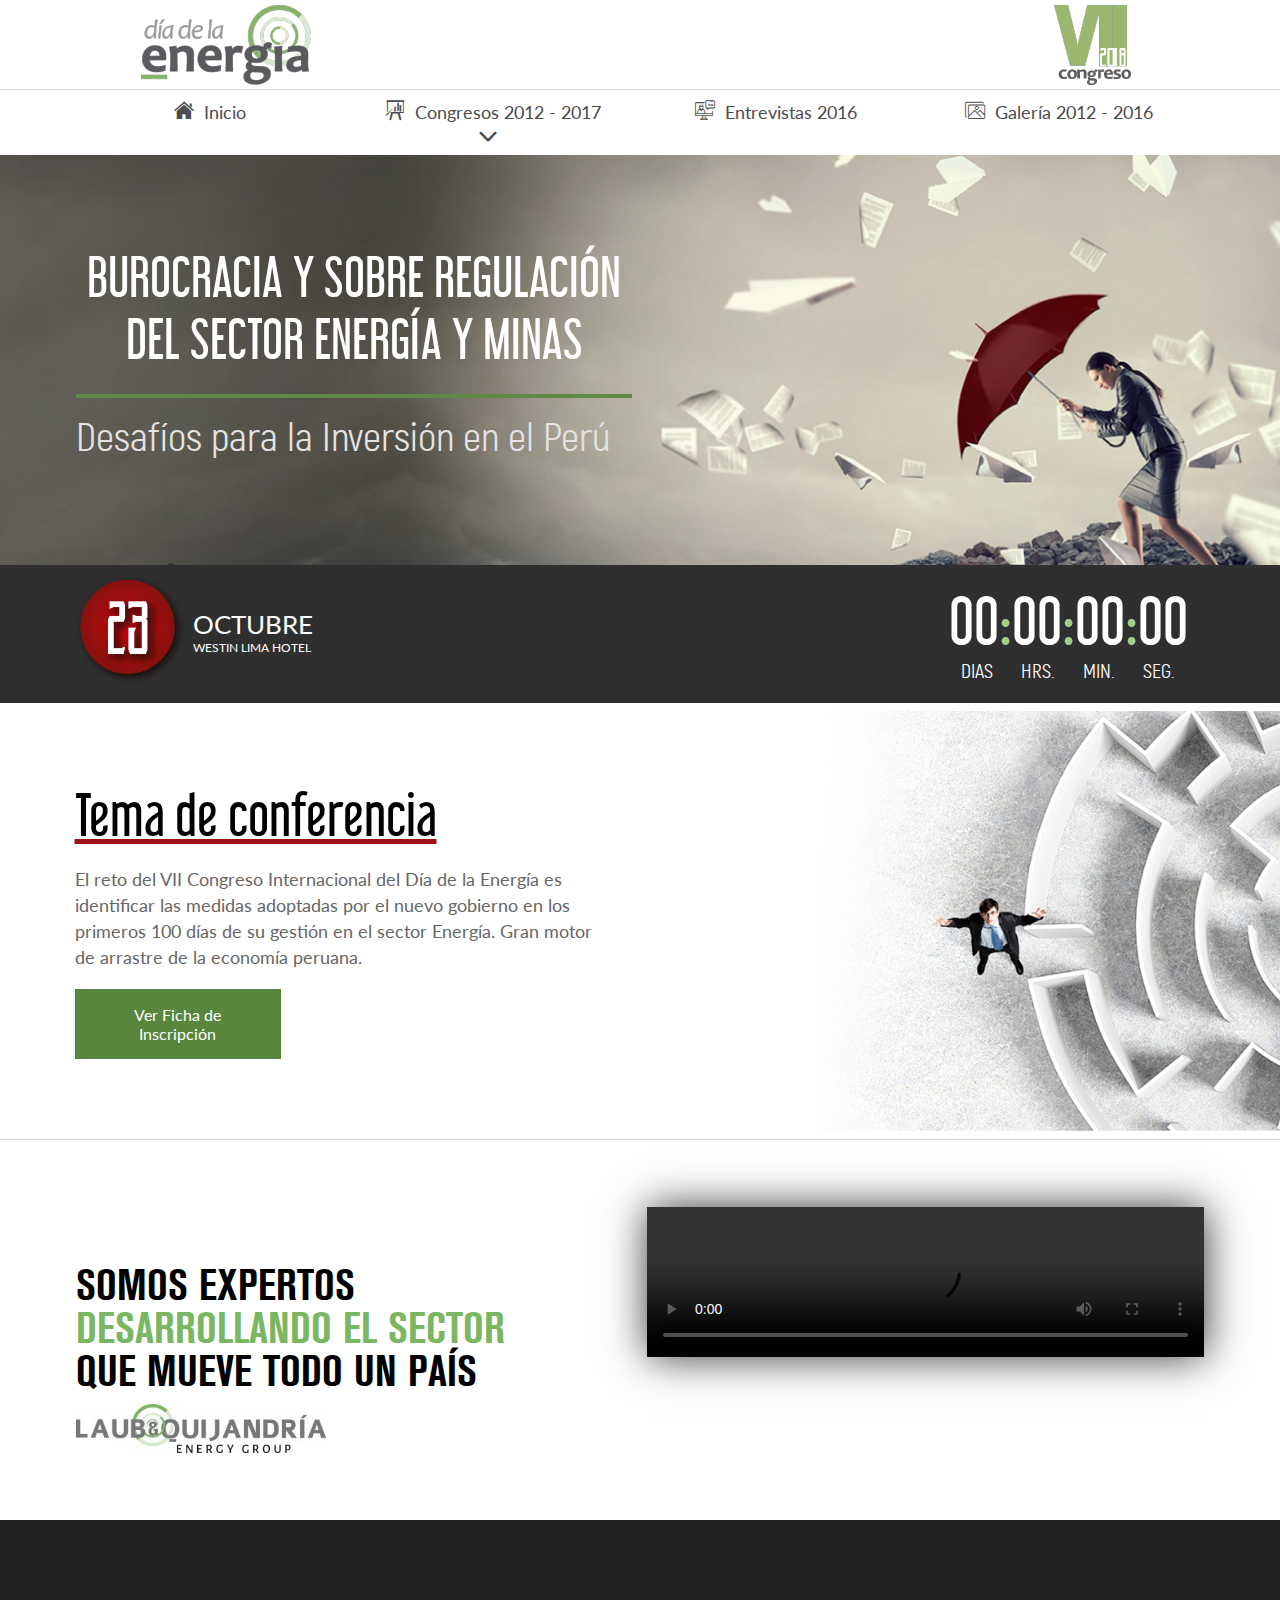
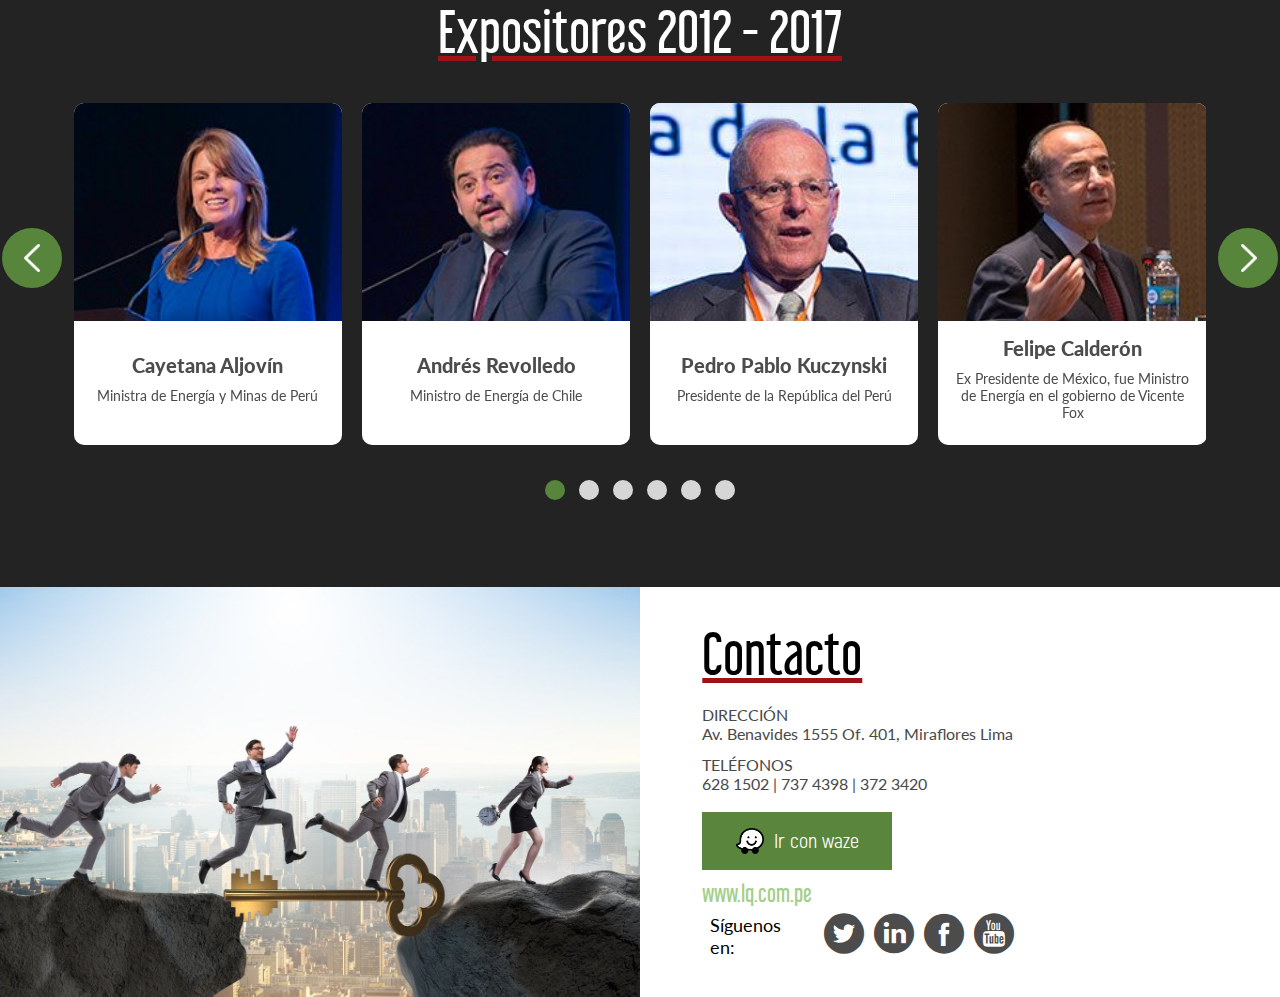
==== index.html @ 51335b90 "update" ====
<!DOCTYPE html>
<html lang="en">

<head>
    <meta charset="UTF-8">
    <meta name="viewport" content="width=device-width, initial-scale=1.0">
    <meta http-equiv="X-UA-Compatible" content="ie=edge">
    <title>Día de la energía 2018</title>
    <link rel="stylesheet" href="css/style.css">
    <link rel="stylesheet" href="css/owl.carousel.min.css">
    <link rel="stylesheet" href="css/owl.theme.default.min.css">
    <link rel="shortcut icon" href="img/favicon.ico" type="image/vnd.microsoft.icon">
</head>

<body>

    <header class="header">
        <div class="logos">
            <div class="container">
            <div class="container">
                <div class="row">
                <div class="logodde col s4">
                    <img src="img/logo-dde0.png" alt="">
                </div>
                <div class="logocongreso col s4">
                    <img src="img/Recurso_2010.png" alt="">
                </div>
            </div>
            </div>
        </div>

        </div>
        <div class="menu-principal">
                <div class="menu">
                        <button >
                                Menu   <i class="icon-menu-button"></i>
                        </button>
                    </div>
            <div class="container">

                <ul class="row menucontainer">
                    <li class="col s12 m3 l3">
                        <a href="index.html"><i class="icon-home"></i>Inicio</a></li>
                    <li class="col s12 m3 l3 ">
                        <a class="congresos" ><i class="icon-projection-screen-copy "></i>Congresos 2012 - 2017 <i class="icon-chevron-bottom"></i></a> 
                        <ul class="sub-menu" >
                            <li> <a href="http://www.diadelaenergia.com/2017/">Congreso 2017</a></li>
                            <li> <a href="http://www.diadelaenergia.com/2016-1/">Congreso 2016</a></li>
                            <li> <a href="http://www.diadelaenergia.com/2015/">Congreso 2015</a></li>
                            <li> <a href="http://www.diadelaenergia.com/congresos-anteriores/dia-de-la-energia-2014-2/">Congreso 2014</a></li>
                            <li> <a href="http://www.diadelaenergia.com/congresos-anteriores/dia-de-la-energia-2013/">Congreso 2013</a></li>
                            <li> <a href="http://www.diadelaenergia.com/congresos-anteriores/dia-de-la-energia-2012/">Congreso 2012</a></li>
                        </ul>
                    </li>
                    <li class="col s12 m3 l3">
                        <a href="entrevistas-2016.html"><i class="icon-conference"></i>Entrevistas 2016</a></li>
                    <li class="col s12 m3 l3">
                        <a href="galeria.html"><i class="icon-photo"></i>Galería 2012 - 2016</a> </li>
                </ul>
            </div>
        </div>

    </header>
    <section class="hero">
        <div class="image">
            <div class="container">
                <div class="row">
                    <div class="textohero col s12 m6">
                        <h1>Burocracia y sobre regulación del sector Energía y Minas</h1>
                        <hr>
                        <h2>Desafíos para la Inversión en el Perú </h2>

                    </div>
                </div>
            </div>
        </div>

        <div class="bar">
            <div class="container">
                <div class="row">
                    <div class="fecha">
                        <div class="number col s4 l1">
                            <img src="img/Group_2011.png" alt="">
                        </div>
                        <div class="text col s6 l3">
                            OCTUBRE
                            <span>WESTIN LIMA HOTEL</span>
                        </div>
                    </div>
                    <div class="containercontador col s6 l3">
                    <div class="contador">
                    </div>
                    <div class="dias"><span>DIAS</span> <span>HRS.</span> <span>MIN.</span> <span>SEG.</span></div>

                    
                    </div>
                </div>
            </div>
        </div>
    </section>

    <section class="tema">
        <div class="container">
            <div class="row">
        <div class="text col s12 l10 ">
            <h2 class="title">Tema de conferencia</h2>
            <p>El reto del VII Congreso Internacional del Día de la Energía es identificar las medidas adoptadas por el nuevo
                gobierno en los primeros 100 días de su gestión en el sector Energía. Gran motor de arrastre de la economía
                peruana.
            </p>
            <a href="pdf/ficha-de-inscripcion.pdf" target="_blank">Ver Ficha de Inscripción</a>
        </div>
    </div>
        </div>
        <div class="image hide-on-small-only"></div>
    </section>


    <section class="about-quijandria">
        <div class="container">
            <div class="row">
                <div class="text col s12 m6">
                    <h2 class="title">SOMOS EXPERTOS
                        <span>DESARROLLANDO EL SECTOR</span>
                        QUE MUEVE TODO UN PAÍS</h2>
                    <img width="250" src="img/quijandria-logito.jpg" alt="">
                </div>
                <div class="videoDDE col s12 m6">
                    <video src="video/video-presentacion.mp4" controls="" delay=""></video>
                </div>

            </div>
        </div>
    </section>

    <section class="expositores">
        <div class="container">
            <h2 class="title">Expositores 2012 - 2017</h2>
            <div class="expositores-slider owl-carousel owl-theme col s12">
               
               


                <div class="expositor col s12">
                        <div class="imagen" style="background: url(img/expositores/cayetana.jpg);background-size: cover; background-position: top; background-repeat: no-repeat;"></div>
                        <div class="text"><h3>Cayetana Aljovín</h3>
                        <p>Ministra de Energía y Minas de Perú</p></div>
                      </div>
                
                
                      <div class="expositor col s12">
                          <div class="imagen" style="background: url(img/expositores/andres.jpg);background-size: cover; background-position: top; background-repeat: no-repeat;"></div>
                          <div class="text"><h3>Andrés Revolledo</h3>
                          <p>Ministro de Energía de Chile</p></div>
                        </div>
                
                
                  <div class="expositor col s12">
                      <div class="imagen" style="background: url(img/expositores/ppk.jpg);background-size: cover; background-position: top; background-repeat: no-repeat;"></div>
                      <div class="text"><h3>Pedro Pablo Kuczynski</h3>
                      <p>Presidente de la República del Perú</p></div>
                    </div>
                
                      <div class="expositor col s12">
                      <div class="imagen" style="background: url(img/expositores/felipe-calderon.jpg);background-size: cover; background-position: top; background-repeat: no-repeat;"></div>
                      <div class="text"><h3>Felipe Calderón</h3>
                      <p>Ex Presidente de México, fue Ministro de Energía en el gobierno de Vicente Fox</p></div>
                    </div>
                
                      <div class="expositor col s12">
                      <div class="imagen" style="background: url(img/expositores/julio.jpg);background-size: cover; background-position: top; background-repeat: no-repeat;"></div>
                      <div class="text"><h3>Julio Velarde</h3>
                      <p>Presidente del Banco Central de Reserva del Perú</p></div>
                    </div>
                
                      <div class="expositor col s12">
                      <div class="imagen" style="background: url(img/expositores/walter.jpg);background-size: cover; background-position: top; background-repeat: no-repeat;"></div>
                      <div class="text"><h3>Walter Bayly</h3>
                      <p>CEO de Credicorp Limited</p></div>
                    </div>
                
                    <div class="expositor col s12">
                      <div class="imagen" style="background: url(img/expositores/cesar.jpg);background-size: cover; background-position: top; background-repeat: no-repeat;"></div>
                
                      <div class="text"><h3>César Butrón</h3>
                      <p>Presidente de COES</p></div>
                    </div>
                    <div class="expositor col s12">
                    <div class="imagen" style="background: url(img/expositores/ramos.jpg);background-size: cover; background-position: top; background-repeat: no-repeat;"></div>
                      <div class="text"><h3>Jorge Luis Ramos</h3>
                      <p>Ex Gerente General en COFIDE</p></div>
                      </div>
                
                      <div class="expositor col s12">
                      <div class="imagen" style="background: url(img/expositores/burgos.jpg);background-size: cover; background-position: top; background-repeat: no-repeat;"></div>
                
                      <div class="text"><h3>Juan Antonio Rozas</h3>
                      <p>Country Manager de Statkraft</p></div>
                    </div>
                
                    <div class="expositor col s12">
                    <div class="imagen" style="background: url(img/expositores/carranza.jpg);background-size: cover; background-position: top; background-repeat: no-repeat;"></div>
                      <div class="text"><h3>Luis Carranza</h3>
                      <p>Ex ministro de Economía del Perú</p></div>
                    </div>
                    <div class="expositor col s12">
                        <div class="imagen" style="background: url(img/expositores/german.jpg);background-size: cover; background-position: top; background-repeat: no-repeat;"></div>
                      <div class="text"><h3>Germán Jiménez </h3>
                      <p>Country Manager de Pluspetrol</p></div>
                    </div>
                    <div class="expositor col s12">
                     <div class="imagen" style="background: url(img/expositores/barbara.jpg);background-size: cover; background-position: top; background-repeat: no-repeat;"></div>
                      <div class="text"><h3>Bárbara Bruce</h3>
                      <p>Presidente y Gerente General de Hunt Oil Company of Peru</p></div>
                    </div>
                
                    <div class="expositor col s12">
                     <div class="imagen" style="background: url(img/expositores/thorne.jpg);background-size: cover; background-position: top; background-repeat: no-repeat;"></div>
                      <div class="text"><h3>Alfredo Thorne</h3>
                      <p>Ministro de Economía y Finanzas</p></div>
                    </div>
                
                      <div class="expositor col s12">
                      <div class="imagen" style="background: url(img/expositores/ortiz.jpg);background-size: cover; background-position: top; background-repeat: no-repeat;"></div>
                      <div class="text"><h3>Rosa María Ortiz</h3>
                      <p>Ex Ministra de Energía y Minas</p></div>
                    </div>
                
                    <div class="expositor col s12">
                    <div class="imagen" style="background: url(img/expositores/carlos-gonzales.jpg);background-size: cover; background-position: top; background-repeat: no-repeat;"></div>
                      <div class="text"><h3>Carlos Gonzales</h3>
                      <p>Director Gerente de ENERCONSULT S.A. ocupó altos cargos en PETROPERU S.A.</p></div>
                    </div>
                
                
                
                
                    <div class="expositor col s12">
                      <div class="imagen" style="background: url(img/expositores/igor-salazar.jpg);background-size: cover; background-position: top; background-repeat: no-repeat;"></div>
                      <div class="text"><h3>Ricardo Ferreyro</h3>
                      <p>Ex-Gerente General de TGP S.A</p></div>
                    </div>
                
                
                    <div class="expositor col s12">
                     <div class="imagen" style="background: url(img/expositores/zammit.jpg);background-size: cover; background-position: top; background-repeat: no-repeat;"></div>
                      <div class="text"><h3>Michael Zammit Cutajar</h3>
                      <p>Ex Secretario ejecutivo de la ONU y Embajador de Malta sobre cambio climático</p></div>
                    </div>
                
                
                    <div class="expositor col s12">
                    <div class="imagen" style="background: url(img/expositores/gonzalo-zegarra.jpg);background-size: cover; background-position: top; background-repeat: no-repeat;"></div>
                      <div class="text"><h3>Gonzalo Zegarra</h3>
                      <p>Director periodístico de Semana Económica y Perú Económico</p></div>
                    </div>
                
                    <div class="expositor col s12">
                       <div class="imagen" style="background: url(img/expositores/ramon.jpg);background-size: cover; background-position: top; background-repeat: no-repeat;"></div>
                      <div class="text"><h3>Ramón Espinasa</h3>
                      <p>Especialista principal en Petróleo y Gas de la División de Energía del BID </p></div>
                    </div>
                
                    <div class="expositor col s12">
                    <div class="imagen" style="background: url(img/expositores/jaspal.jpg);background-size: cover; background-position: top; background-repeat: no-repeat;"></div>
                      <div class="text"><h3>Jaspal Panesar</h3>
                      <p>Encargado de las políticas de energía y cambio climático del Reino Unido</p></div>
                    </div>
                
                    <div class="expositor col s12">
                    <div class="imagen" style="background: url(img/expositores/fidel-jaramillo.jpg);background-size: cover; background-position: top; background-repeat: no-repeat;"></div>
                      <div class="text"><h3>Fidel Jaramillo</h3>
                      <p>Representante del BID Ph.D. en Economía, fue VP de estrategias del CAF</p></div>
                    </div>
                
                    <div class="expositor col s12">
                       <div class="imagen" style="background: url(img/expositores/blanlot.jpg);background-size: cover; background-position: top; background-repeat: no-repeat;"></div>
                      <div class="text"><h3>Vivianne Blanlot </h3>
                      <p>Secretaria Ejecutiva con cargo ministerial de la Comisión Nac. de Energía en Chile</p></div>
                    </div>
                    <div class="expositor col s12">
                      <div class="imagen" style="background: url(img/expositores/kellyl.jpg);background-size: cover; background-position: top; background-repeat: no-repeat;"></div>
                      <div class="text"><h3>Chakib Khelil </h3>
                      <p>Ex presidente de la OPEP y ex ministro de Energia y Minas de Argelia</p></div>
                    </div>


            </div>

        </div>
    </section>
    <section class="auspiciadores"></section>
    <section class="contactanos">
        <div class="image"></div>

        <div class="text ">
            <div class="container">
                <div class="row">
                    <h2 class="title">Contacto</h2>
                    <p class="dates">DIRECCIÓN</p>
                    <p class="dates">Av. Benavides 1555 Of. 401, Miraflores Lima </p>
                    <br>
                    <p class="dates">TELÉFONOS</p>
                    <p class="dates">628 1502 | 737 4398 | 372 3420 </p>
                    <a href="https://www.waze.com/location?ll=-12.1259155,-77.0189573" class="btn"> <img src="img/waze.png" width="28px">  <span> Ir con waze</span></a>
                    <span class="logodde"><a href="http://www.lq.com.pe/">www.lq.com.pe</a></span>
                    <p class="col s12 l3 siguenos">Síguenos en:</p>
                    <ul class="redes col s12 l6">
                        <li>
                            <a href="" class="icon-twitter col s3"></a>
                        </li>
                        <li>
                            <a href="" class="icon-linkedin col s3"></a>
                        </li>
                        <li>
                            <a href="" class="icon-facebook col s3"></a>
                        </li>
                        <li>
                            <a href="" class="icon-youtube col s3"></a>
                        </li>
                    </ul>
                </div>
            </div>
        </div>

    </section>

    <script src="js/jquery-3.3.1.min.js"></script>
    <script src="js/owl.carousel.min.js"></script>
    <script src="js/jquery.countdown.min.js"></script>
    <script src="js/scripts.js"></script>

    <script>
                     

            $('.menu').click(function(){
            $('.menucontainer').slideToggle('fast') 
            })
            
            
            $('.congresos').click(function(){
            
            $('.sub-menu').toggleClass('active')
            
            })
            
            
                                
                            </script>
</body>

</html>
---- css/style.css ----
@import url("https://fonts.googleapis.com/css?family=Lato:100,300,400,700,900");@font-face{font-family:'icomoon';src:url("fonts/icomoon.eot");src:url("fonts/icomoon.eot#iefix") format("embedded-opentype"),url("fonts/icomoon.ttf") format("truetype"),url("fonts/icomoon.woff") format("woff"),url("fonts/icomoon.svg#icomoon2") format("svg")}@font-face{font-family:'grotesk';src:url("fonts/grotesk-webfont.woff2") format("woff2"),url("fonts/grotesk-webfont.woff") format("woff")}@font-face{font-family:'Libel';src:url("fonts/libel-suit-rg-webfont.woff2") format("woff2"),url("fonts/libel-suit-rg-webfont.woff") format("woff")}@font-face{font-family:'Akrobat';src:url("fonts/akrobat-regular-webfont.woff2") format("woff2"),url("fonts/akrobat-regular-webfont.woff") format("woff")}.container{margin:0 auto;max-width:1280px;width:90%}@media only screen and (min-width: 426px){.container{width:80%}}@media only screen and (min-width: 1050px){.container{width:88.5%}}.container .row{margin-left:-0.55rem;margin-right:-0.55rem}.row{margin-left:auto;margin-right:auto}.row:after{content:"";display:table;clear:both}.row .col{float:left;-webkit-box-sizing:border-box;box-sizing:border-box;padding:0 0.75rem;min-height:1px}.row .col[class*="push-"],.row .col[class*="pull-"]{position:relative}@media (min-width: 0){.row .col.s1{width:8.3333333333%;margin-left:auto;left:auto;right:auto}.row .col.s2{width:16.6666666667%;margin-left:auto;left:auto;right:auto}.row .col.s3{width:25%;margin-left:auto;left:auto;right:auto}.row .col.s4{width:33.3333333333%;margin-left:auto;left:auto;right:auto}.row .col.s5{width:41.6666666667%;margin-left:auto;left:auto;right:auto}.row .col.s6{width:50%;margin-left:auto;left:auto;right:auto}.row .col.s7{width:58.3333333333%;margin-left:auto;left:auto;right:auto}.row .col.s8{width:66.6666666667%;margin-left:auto;left:auto;right:auto}.row .col.s9{width:75%;margin-left:auto;left:auto;right:auto}.row .col.s10{width:83.3333333333%;margin-left:auto;left:auto;right:auto}.row .col.s11{width:91.6666666667%;margin-left:auto;left:auto;right:auto}.row .col.s12{width:100%;margin-left:auto;left:auto;right:auto}.row .col.pull-s1{right:8.3333333333%}.row .col.push-s1{left:8.3333333333%}.row .col.pull-s2{right:16.6666666667%}.row .col.push-s2{left:16.6666666667%}.row .col.pull-s3{right:25%}.row .col.push-s3{left:25%}.row .col.pull-s4{right:33.3333333333%}.row .col.push-s4{left:33.3333333333%}.row .col.pull-s5{right:41.6666666667%}.row .col.push-s5{left:41.6666666667%}.row .col.pull-s6{right:50%}.row .col.push-s6{left:50%}.row .col.pull-s7{right:58.3333333333%}.row .col.push-s7{left:58.3333333333%}.row .col.pull-s8{right:66.6666666667%}.row .col.push-s8{left:66.6666666667%}.row .col.pull-s9{right:75%}.row .col.push-s9{left:75%}.row .col.pull-s10{right:83.3333333333%}.row .col.push-s10{left:83.3333333333%}.row .col.pull-s11{right:91.6666666667%}.row .col.push-s11{left:91.6666666667%}.row .col.pull-s12{right:100%}.row .col.push-s12{left:100%}}@media (min-width: 426px){.row .col.m1{width:8.3333333333%;margin-left:auto;left:auto;right:auto}.row .col.m2{width:16.6666666667%;margin-left:auto;left:auto;right:auto}.row .col.m3{width:25%;margin-left:auto;left:auto;right:auto}.row .col.m4{width:33.3333333333%;margin-left:auto;left:auto;right:auto}.row .col.m5{width:41.6666666667%;margin-left:auto;left:auto;right:auto}.row .col.m6{width:50%;margin-left:auto;left:auto;right:auto}.row .col.m7{width:58.3333333333%;margin-left:auto;left:auto;right:auto}.row .col.m8{width:66.6666666667%;margin-left:auto;left:auto;right:auto}.row .col.m9{width:75%;margin-left:auto;left:auto;right:auto}.row .col.m10{width:83.3333333333%;margin-left:auto;left:auto;right:auto}.row .col.m11{width:91.6666666667%;margin-left:auto;left:auto;right:auto}.row .col.m12{width:100%;margin-left:auto;left:auto;right:auto}.row .col.pull-m1{right:8.3333333333%}.row .col.push-m1{left:8.3333333333%}.row .col.pull-m2{right:16.6666666667%}.row .col.push-m2{left:16.6666666667%}.row .col.pull-m3{right:25%}.row .col.push-m3{left:25%}.row .col.pull-m4{right:33.3333333333%}.row .col.push-m4{left:33.3333333333%}.row .col.pull-m5{right:41.6666666667%}.row .col.push-m5{left:41.6666666667%}.row .col.pull-m6{right:50%}.row .col.push-m6{left:50%}.row .col.pull-m7{right:58.3333333333%}.row .col.push-m7{left:58.3333333333%}.row .col.pull-m8{right:66.6666666667%}.row .col.push-m8{left:66.6666666667%}.row .col.pull-m9{right:75%}.row .col.push-m9{left:75%}.row .col.pull-m10{right:83.3333333333%}.row .col.push-m10{left:83.3333333333%}.row .col.pull-m11{right:91.6666666667%}.row .col.push-m11{left:91.6666666667%}.row .col.pull-m12{right:100%}.row .col.push-m12{left:100%}}@media (min-width: 1050px){.row .col.l1{width:8.3333333333%;margin-left:auto;left:auto;right:auto}.row .col.l2{width:16.6666666667%;margin-left:auto;left:auto;right:auto}.row .col.l3{width:25%;margin-left:auto;left:auto;right:auto}.row .col.l4{width:33.3333333333%;margin-left:auto;left:auto;right:auto}.row .col.l5{width:41.6666666667%;margin-left:auto;left:auto;right:auto}.row .col.l6{width:50%;margin-left:auto;left:auto;right:auto}.row .col.l7{width:58.3333333333%;margin-left:auto;left:auto;right:auto}.row .col.l8{width:66.6666666667%;margin-left:auto;left:auto;right:auto}.row .col.l9{width:75%;margin-left:auto;left:auto;right:auto}.row .col.l10{width:83.3333333333%;margin-left:auto;left:auto;right:auto}.row .col.l11{width:91.6666666667%;margin-left:auto;left:auto;right:auto}.row .col.l12{width:100%;margin-left:auto;left:auto;right:auto}.row .col.pull-l1{right:8.3333333333%}.row .col.push-l1{left:8.3333333333%}.row .col.pull-l2{right:16.6666666667%}.row .col.push-l2{left:16.6666666667%}.row .col.pull-l3{right:25%}.row .col.push-l3{left:25%}.row .col.pull-l4{right:33.3333333333%}.row .col.push-l4{left:33.3333333333%}.row .col.pull-l5{right:41.6666666667%}.row .col.push-l5{left:41.6666666667%}.row .col.pull-l6{right:50%}.row .col.push-l6{left:50%}.row .col.pull-l7{right:58.3333333333%}.row .col.push-l7{left:58.3333333333%}.row .col.pull-l8{right:66.6666666667%}.row .col.push-l8{left:66.6666666667%}.row .col.pull-l9{right:75%}.row .col.push-l9{left:75%}.row .col.pull-l10{right:83.3333333333%}.row .col.push-l10{left:83.3333333333%}.row .col.pull-l11{right:91.6666666667%}.row .col.push-l11{left:91.6666666667%}.row .col.pull-l12{right:100%}.row .col.push-l12{left:100%}}@media (min-width: 0){footer .row .col.s1{width:8.3333333333%;margin-left:auto;left:auto;right:auto}footer .row .col.s2{width:16.6666666667%;margin-left:auto;left:auto;right:auto}footer .row .col.s3{width:25%;margin-left:auto;left:auto;right:auto}footer .row .col.s4{width:33.3333333333%;margin-left:auto;left:auto;right:auto}footer .row .col.s5{width:41.6666666667%;margin-left:auto;left:auto;right:auto}footer .row .col.s6{width:50%;margin-left:auto;left:auto;right:auto}footer .row .col.s7{width:58.3333333333%;margin-left:auto;left:auto;right:auto}footer .row .col.s8{width:66.6666666667%;margin-left:auto;left:auto;right:auto}footer .row .col.s9{width:75%;margin-left:auto;left:auto;right:auto}footer .row .col.s10{width:83.3333333333%;margin-left:auto;left:auto;right:auto}footer .row .col.s11{width:91.6666666667%;margin-left:auto;left:auto;right:auto}footer .row .col.s12{width:100%;margin-left:auto;left:auto;right:auto}}@media (min-width: 626px){footer .row .col.m1{width:8.3333333333%;margin-left:auto;left:auto;right:auto}footer .row .col.m2{width:16.6666666667%;margin-left:auto;left:auto;right:auto}footer .row .col.m3{width:25%;margin-left:auto;left:auto;right:auto}footer .row .col.m4{width:33.3333333333%;margin-left:auto;left:auto;right:auto}footer .row .col.m5{width:41.6666666667%;margin-left:auto;left:auto;right:auto}footer .row .col.m6{width:50%;margin-left:auto;left:auto;right:auto}footer .row .col.m7{width:58.3333333333%;margin-left:auto;left:auto;right:auto}footer .row .col.m8{width:66.6666666667%;margin-left:auto;left:auto;right:auto}footer .row .col.m9{width:75%;margin-left:auto;left:auto;right:auto}footer .row .col.m10{width:83.3333333333%;margin-left:auto;left:auto;right:auto}footer .row .col.m11{width:91.6666666667%;margin-left:auto;left:auto;right:auto}footer .row .col.m12{width:100%;margin-left:auto;left:auto;right:auto}}@media (min-width: 1050px){footer .row .col.l1{width:8.3333333333%;margin-left:auto;left:auto;right:auto}footer .row .col.l2{width:16.6666666667%;margin-left:auto;left:auto;right:auto}footer .row .col.l3{width:25%;margin-left:auto;left:auto;right:auto}footer .row .col.l4{width:33.3333333333%;margin-left:auto;left:auto;right:auto}footer .row .col.l5{width:41.6666666667%;margin-left:auto;left:auto;right:auto}footer .row .col.l6{width:50%;margin-left:auto;left:auto;right:auto}footer .row .col.l7{width:58.3333333333%;margin-left:auto;left:auto;right:auto}footer .row .col.l8{width:66.6666666667%;margin-left:auto;left:auto;right:auto}footer .row .col.l9{width:75%;margin-left:auto;left:auto;right:auto}footer .row .col.l10{width:83.3333333333%;margin-left:auto;left:auto;right:auto}footer .row .col.l11{width:91.6666666667%;margin-left:auto;left:auto;right:auto}footer .row .col.l12{width:100%;margin-left:auto;left:auto;right:auto}}[class^="icon-"],[class*=" icon-"]{font-family:'icomoon' !important;speak:none;font-style:normal;font-weight:normal;font-variant:normal;text-transform:none;line-height:1;-webkit-font-smoothing:antialiased;-moz-osx-font-smoothing:grayscale}.icon-linkedin:before{content:"\e90b"}.icon-youtube:before{content:"\e900"}.icon-conference:before{content:"\e901"}.icon-twitter:before{content:"\e903"}.icon-projection-screen-copy:before{content:"\e904"}.icon-photo:before{content:"\e905"}.icon-facebook:before{content:"\e906"}.icon-home:before{content:"\e907"}.icon-left:before{content:"\e908"}.icon-right:before{content:"\e909"}.icon-play:before{content:"\e90a"}.icon-chevron-bottom:before{content:"\e914"}.icon-menu-button:before{content:"\e902"}*{-moz-box-sizing:border-box;-webkit-box-sizing:border-box;box-sizing:border-box}*{margin:0;padding:0;font-family:'Lato', Helvetica, Verdana, sans-serif;outline:0;box-shadow:none}html{font-size:10px}a{text-decoration:none;color:#4c4c4c}li{list-style:none}.center{text-align:center}.no-padding{padding:0 !important}@media only screen and (max-width: 425px){.hide-on-small-only,.hide-on-small-and-down{display:none !important}}@media only screen and (min-width: 426px){.hide-on-med-and-up{display:none !important}}@media only screen and (max-width: 1049px){.hide-on-med-and-down{display:none !important}}@media only screen and (min-width: 1050px){.hide-on-large-only{display:none !important}}@media only screen and (min-width: 426px) and (max-width: 768px){.hide-on-med-only{display:none !important}}.header .menu-principal{width:100%;min-height:40px}@keyframes entrada{from{opacity:0;top:23px}to{opacity:1;top:43px}}.header .menu-principal .menu{width:100%;background-color:#d8d8d8;text-align:right;padding:20px;display:block;cursor:pointer;font-weight:900}@media only screen and (min-width: 700px){.header .menu-principal .menu{display:none}}.header .menu-principal .menu button{font-size:1.6rem;border:none;background-color:transparent}.header .menu-principal .menu button i{padding-left:10px}@media only screen and (max-width: 400px){.header .menu-principal .container{width:100%}}.header .menu-principal .container ul{width:100%;height:100%;display:none}@media only screen and (max-width: 400px){.header .menu-principal .container ul{margin:0}}@media only screen and (min-width: 700px){.header .menu-principal .container ul{display:block}}.header .menu-principal .container ul li{text-align:center;height:100%;position:relative;border-bottom:1px solid #e0e0e0}@media only screen and (max-width: 400px){.header .menu-principal .container ul li{padding:0}}@media only screen and (min-width: 700px){.header .menu-principal .container ul li{border:none}}.header .menu-principal .container ul li a{padding:20px;font-size:1.5rem;height:100%;cursor:pointer;display:block}.header .menu-principal .container ul li a:hover{background-color:#e9e9e9}@media only screen and (min-width: 700px){.header .menu-principal .container ul li a{font-size:1.7rem;padding:10px}}@media only screen and (min-width: 1170px){.header .menu-principal .container ul li a{font-size:1.8rem}}.header .menu-principal .container ul li a [class^="icon-"],.header .menu-principal .container ul li a [class*=" icon-"]{font-size:2rem;padding-right:10px}.header .menu-principal .container ul li a .icon-chevron-bottom{font-size:1rem}.header .menu-principal .container ul li ul.sub-menu{display:none;position:relative;top:0px;opacity:1}@media only screen and (min-width: 700px){.header .menu-principal .container ul li ul.sub-menu{display:none;position:absolute;display:none;top:43px;background-color:white;width:100%;opacity:0}}.header .menu-principal .container ul li ul.sub-menu.active{display:block}@media only screen and (min-width: 700px){.header .menu-principal .container ul li ul.sub-menu.active{display:block;opacity:1;animation-name:entrada;animation-timing-function:ease-in-out;animation-duration:.5s}}.header .menu-principal .container ul li ul.sub-menu li{background:#f3f3f3;position:relative}@media only screen and (min-width: 700px){.header .menu-principal .container ul li ul.sub-menu li{background:white}}.header .logos{width:100%;height:90px;background-color:white;border-bottom:1px solid lightgray}.header .logos .logodde img{height:64px;width:auto;display:block;float:left;margin-top:11px}@media only screen and (min-width: 700px){.header .logos .logodde img{height:80px;margin-top:5px}}.header .logos .logocongreso{max-width:100px;height:90px;float:right}.header .logos .logocongreso img{height:80px;width:auto;display:block;float:left;margin-top:5px}.hero{min-height:50px;width:100%}.hero .image{background-image:url(../img/bg-mobile.jpg);min-height:80px;background-size:cover;background-position:right;padding-top:60px;padding-bottom:70px}@media only screen and (min-width: 700px){.hero .image{background-image:url(../img/background-dde312312.jpg);min-height:410px;background-size:cover;background-position:bottom right;padding-top:100px;padding-bottom:0px}}.hero .image .textohero h1{color:white;font-size:3rem;font-family:'Libel';font-weight:normal;line-height:4.4rem;text-transform:uppercase;text-align:center}@media only screen and (min-width: 700px){.hero .image .textohero h1{font-size:5.2rem;line-height:6.2rem}}.hero .image .textohero hr{background-color:#618848;border:2px solid #618848;margin:6px auto}@media only screen and (min-width: 700px){.hero .image .textohero hr{margin:15px auto}}.hero .image .textohero h2{color:#E3E3E3;font-family:'Akrobat';font-weight:normal;font-size:2rem;text-align:center}@media only screen and (min-width: 700px){.hero .image .textohero h2{text-align:left;font-size:4rem}}.hero .bar{height:138px;width:100%;background-color:#2F2F2F}.hero .bar .text{color:white;font-size:2.6rem;padding-top:43px;padding-left:30px}.hero .bar span{color:white;display:block;font-size:1.2rem}.hero .bar img{height:120px;padding-top:10px}.hero .bar .containercontador{margin-left:41.6666666667%;display:none}@media only screen and (min-width: 700px){.hero .bar .containercontador{display:block}}.hero .bar .containercontador .contador{font-size:62px;color:white;padding:30px;padding-top:21px;padding-bottom:0px;padding-right:0px;padding-left:0px;font-family:'Libel';font-weight:normal;text-align:center;height:90px}.hero .bar .containercontador .contador h5{display:inline;color:#A3CE87}.hero .bar .containercontador .dias{display:block;width:100%;font-size:41px;padding:0px;text-align:center;color:white;font-family:'Akrobat';height:30px;margin:0px;margin-left:auto;margin-right:auto;text-align:center;margin-top:4px}.hero .bar .containercontador .dias span{font-size:20px;margin-left:28px;font-weight:100;font-family:'Akrobat';padding:0px;margin-top:0px;float:left;text-align:center}.about-quijandria{min-height:300px;background-color:#fff;margin-top:40px;margin-bottom:40px;display:flex;flex-flow:column;align-items:center;justify-content:center}.about-quijandria .text{height:100%}@media only screen and (min-width: 700px){.about-quijandria .text{padding-top:58px}}.about-quijandria .text h2{font-family:'grotesk';font-size:28px;line-height:33px;text-align:center}@media only screen and (min-width: 700px){.about-quijandria .text h2{font-size:43px;line-height:43px;text-align:left}}.about-quijandria .text h2 span{font-family:'grotesk';color:#7bb662;display:block}.about-quijandria img{margin:30px auto;display:block;margin-bottom:50px}@media only screen and (min-width: 700px){.about-quijandria img{margin:0;margin-top:10px}}.videoDDE{min-height:334px;height:100%;padding-top:30px}.videoDDE video{width:100%;box-shadow:1px 0px 40px #363636}.tema{width:100%;min-height:400px;background-color:white;border-bottom:1px solid lightgray;display:flex;flex-flow:column;justify-content:center;align-items:center;text-align:center}@media screen and (min-width: 700px){.tema{text-align:left;flex-flow:row}}.tema .text{width:100%;height:100%;padding:20px}@media only screen and (min-width: 700px){.tema .text{width:50%;height:100%;padding:80px;float:left}}.tema .text h2{font-family:'Libel';font-weight:normal}.tema .text h2.title{font-size:3.5rem;text-decoration:underline;text-decoration-color:#9F1318}@media only screen and (min-width: 700px){.tema .text h2.title{font-size:5.5rem}}.tema .text p{font-size:1.5rem;line-height:2.2rem;color:#666;font-weight:400}@media only screen and (min-width: 700px){.tema .text p{font-size:1.8rem;line-height:2.6rem}}.tema .text a{padding:16px 20px;background-color:#59863C;color:white;display:block;max-width:206px;margin-top:19px;font-size:1.6rem;text-align:center;font-family:'Lato';font-weight:400;margin-right:auto;margin-left:auto}.tema .text a:hover{background-color:#447027}@media screen and (min-width: 700px){.tema .text a{margin-right:0;margin-left:0}}.tema .image{width:100%;height:100%;min-height:420px;background-image:url(../img/img--tema.png);background-size:cover}@media only screen and (min-width: 700px){.tema .image{width:50%;float:right}}.expositores{background-color:#232323;padding-top:80px;padding-bottom:80px}.expositores .owl-prev{position:absolute;left:-77px;top:120px;width:60px;height:60px;border-radius:50% !important;color:#58853c !important;background-color:#58853c !important;background-image:url(../img/back.png) !important;background-position:center !important;background-repeat:no-repeat !important;background-size:26% !important}.expositores .owl-next{position:absolute;right:-77px;top:120px;width:60px;height:60px;border-radius:50% !important;color:#58853c !important;background-color:#58853c !important;background-image:url(../img/next.png) !important;background-position:center !important;background-repeat:no-repeat !important;background-size:26% !important}.expositores h2{font-family:'Libel';font-weight:normal}.expositores h2.title{color:white;font-size:3.5rem;text-decoration:underline;text-decoration-color:#9F1318;text-align:center;padding-bottom:20px}@media only screen and (min-width: 700px){.expositores h2.title{font-size:5.5rem}}.expositores .expositores-slider .expositor{min-height:302px;background-color:white;border-radius:10px;overflow:hidden;max-width:280px;margin:0 auto;margin-bottom:20px}.expositores .expositores-slider .expositor .imagen{height:218px;background-image:url(../img/expositores/cayetana.jpg);background-size:cover}.expositores .expositores-slider .expositor .text{display:flex;height:124px;align-items:center;flex-flow:column;justify-content:center}.expositores .expositores-slider .expositor .text h3{font-size:20px;color:#4C4C4C;font-family:'Lato';font-weight:900}.expositores .expositores-slider .expositor .text p{font-size:14px;color:#4C4C4C;font-family:'Lato';font-weight:400;padding:10px;text-align:center}.contactanos{width:100%;min-height:400px;background-color:white;text-align:center}@media screen and (min-width: 700px){.contactanos{text-align:left}}.contactanos p{font-size:1.6rem}.contactanos .logodde a{color:#A3CE87;font-size:2.3rem;font-family:'Libel';display:block;margin-top:10px}.contactanos .logodde a:hover{color:#59863C}.contactanos .text{width:100%;height:100%;padding:20px}@media only screen and (min-width: 700px){.contactanos .text{width:50%;height:100%;padding:35px;float:left}}.contactanos .text .dates{font-size:1.5rem;color:#494949}@media only screen and (min-width: 700px){.contactanos .text .dates{font-size:1.6rem}}.contactanos .text h2{font-family:'Libel';font-weight:normal}.contactanos .text h2.title{font-size:3.5rem;text-decoration:underline;text-decoration-color:#9F1318}@media only screen and (min-width: 700px){.contactanos .text h2.title{font-size:5.5rem}}.contactanos .text p{font-size:1.8rem}.contactanos .text .btn{padding:16px 20px;background-color:#59863C;color:white;display:block;max-width:190px;margin-top:19px;font-size:1.6rem;text-align:center;font-family:'Akrobat';font-weight:400;margin-left:auto;margin-right:auto;display:flex;align-items:center;justify-content:center}.contactanos .text .btn span{padding-left:10px;font-family:'Akrobat';font-size:2rem}.contactanos .text .btn:hover{background-color:#447027}@media only screen and (min-width: 700px){.contactanos .text .btn{margin-right:0px;margin-left:0px}}.contactanos .text .siguenos{max-width:114px}.contactanos .text .redes [class^="icon-"],.contactanos .text .redes [class*=" icon-"]{font-family:'icomoon' !important;speak:none;font-style:normal;font-weight:normal;font-variant:normal;text-transform:none;line-height:1;font-size:4rem;margin:0px;padding:0px;max-width:50px;-webkit-font-smoothing:antialiased;-moz-osx-font-smoothing:grayscale}.contactanos .image{width:100%;height:100%;min-height:200px;background-image:url(../img/img.jpg);background-size:cover}@media only screen and (min-width: 700px){.contactanos .image{width:50%;float:left;min-height:410px}}
/*# sourceMappingURL=style.css.map */
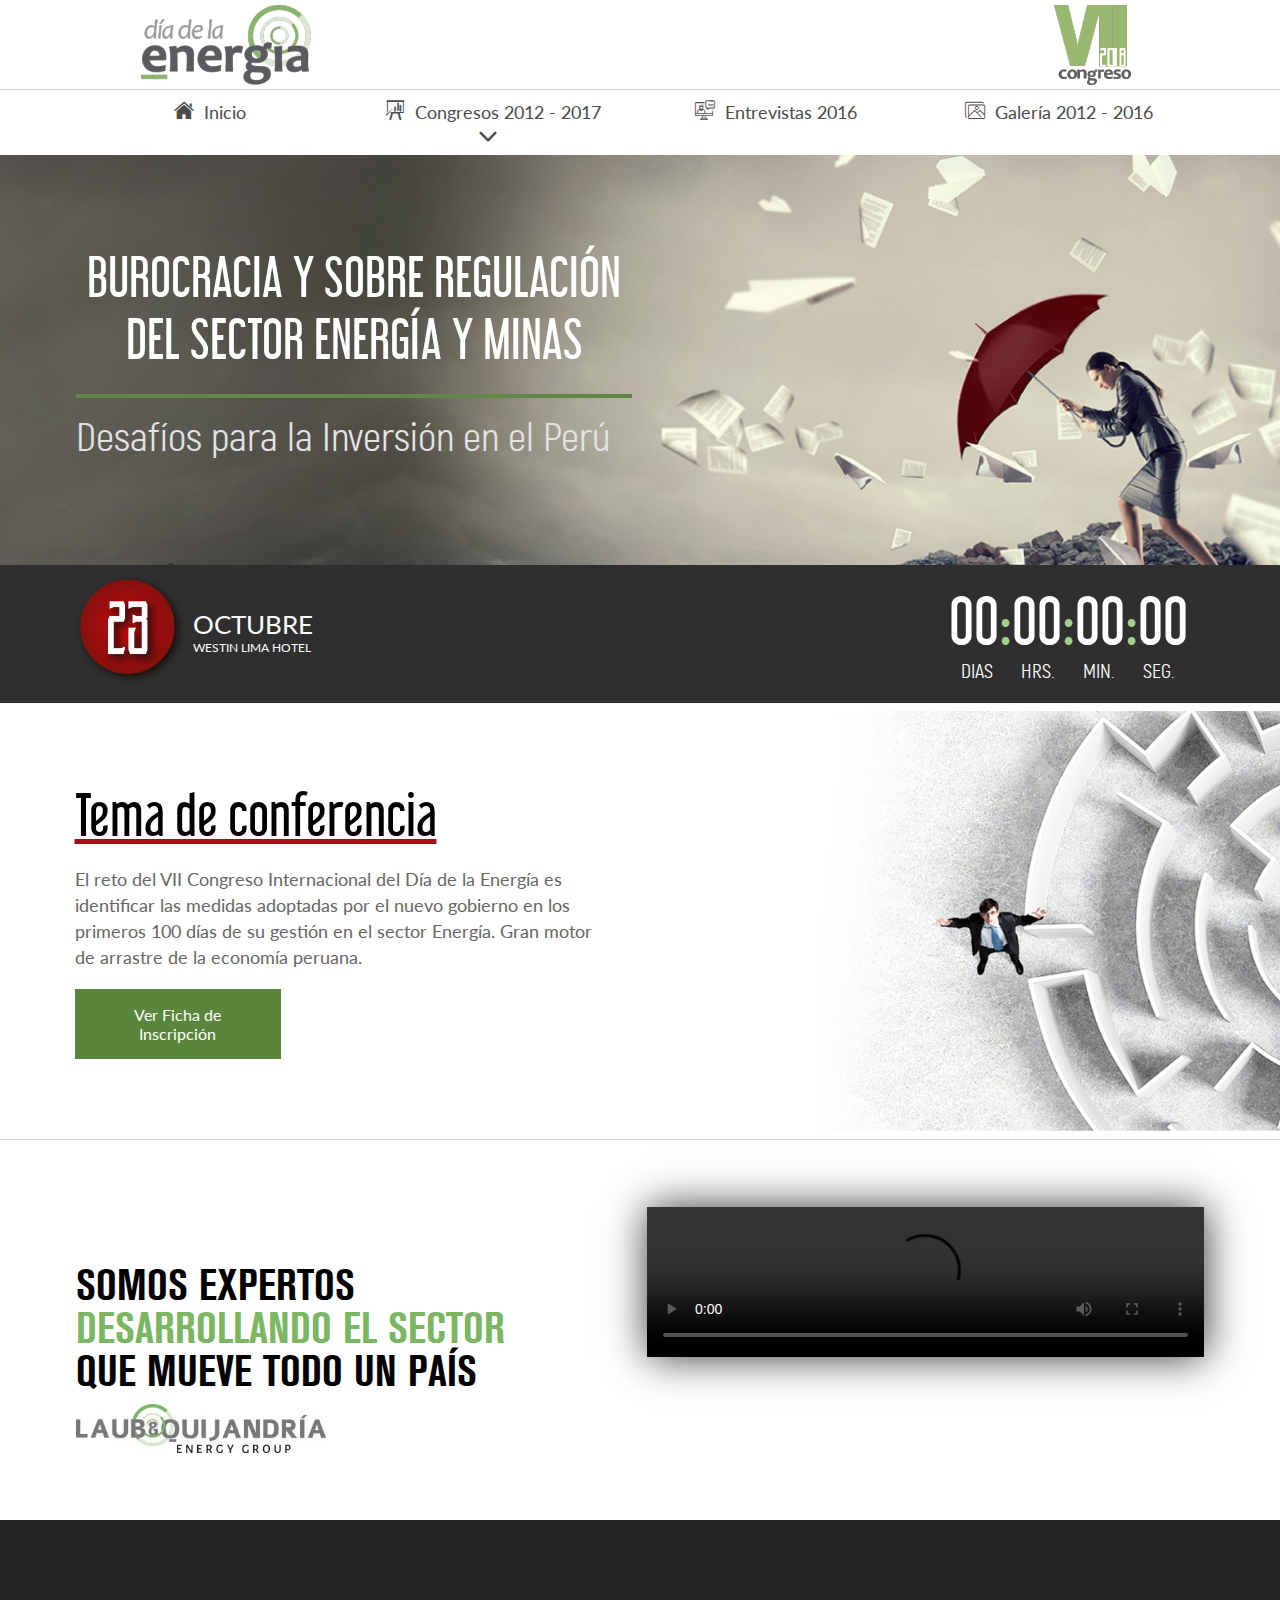
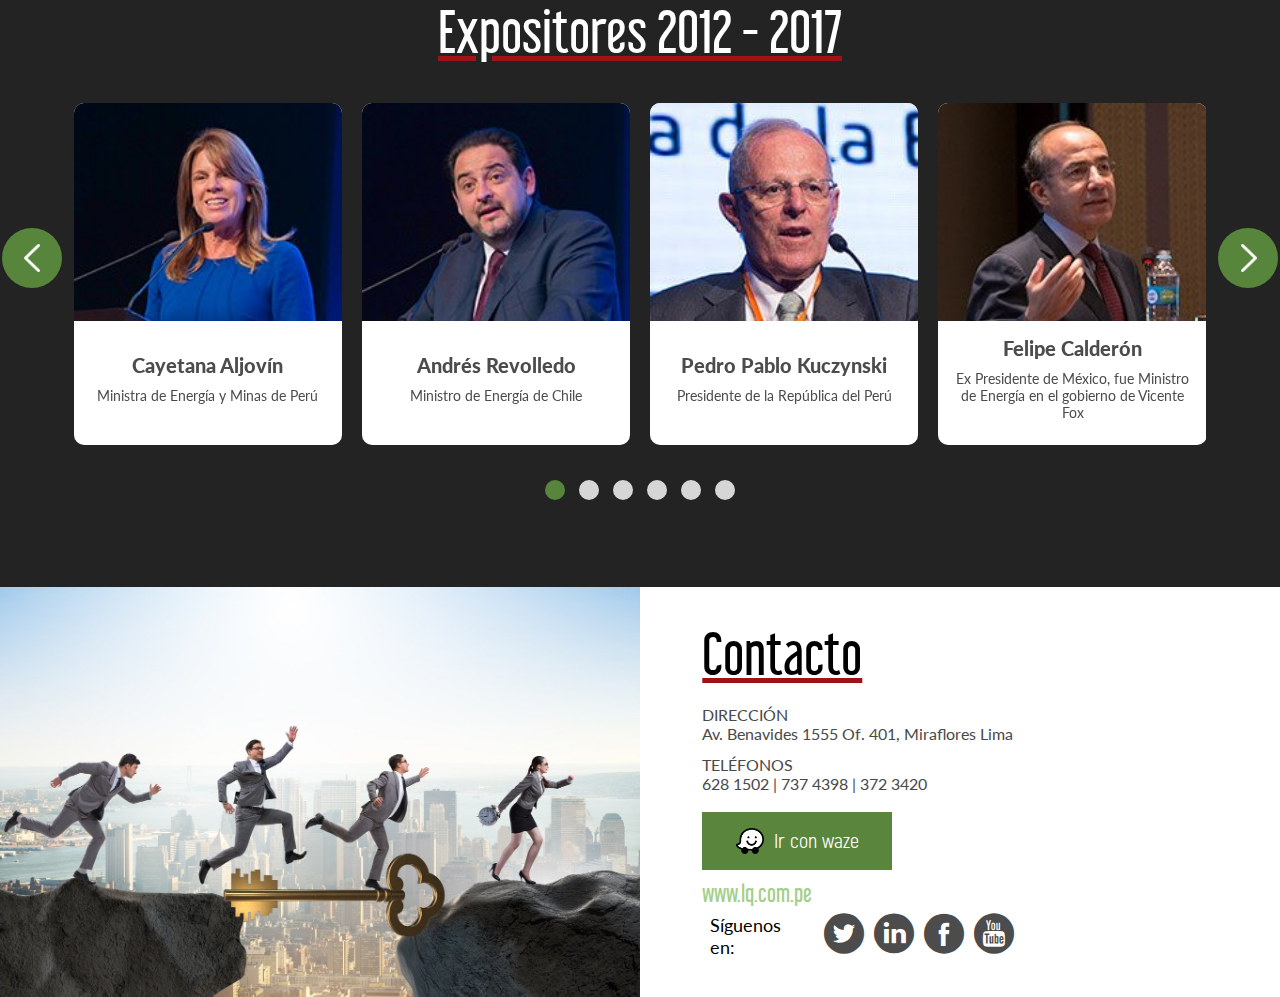
==== commit 27b14f91: "update" ====
--- a/index.html
+++ b/index.html
@@ -307,16 +307,16 @@
                     <p class="col s12 l3 siguenos">Síguenos en:</p>
                     <ul class="redes col s12 l6">
                         <li>
-                            <a href="" class="icon-twitter col s3"></a>
+                            <a href="https://twitter.com/LQEnergyGroup" class="icon-twitter col s3"></a>
                         </li>
                         <li>
-                            <a href="" class="icon-linkedin col s3"></a>
+                            <a href="https://www.linkedin.com/company/2841116/admin/updates/" class="icon-linkedin col s3"></a>
                         </li>
                         <li>
-                            <a href="" class="icon-facebook col s3"></a>
+                            <a href="https://www.facebook.com/LaubQuijandria/" class="icon-facebook col s3"></a>
                         </li>
                         <li>
-                            <a href="" class="icon-youtube col s3"></a>
+                            <a href="https://www.youtube.com/channel/UCFPAZDgUpq4PmDyN111HZzQ" class="icon-youtube col s3"></a>
                         </li>
                     </ul>
                 </div>
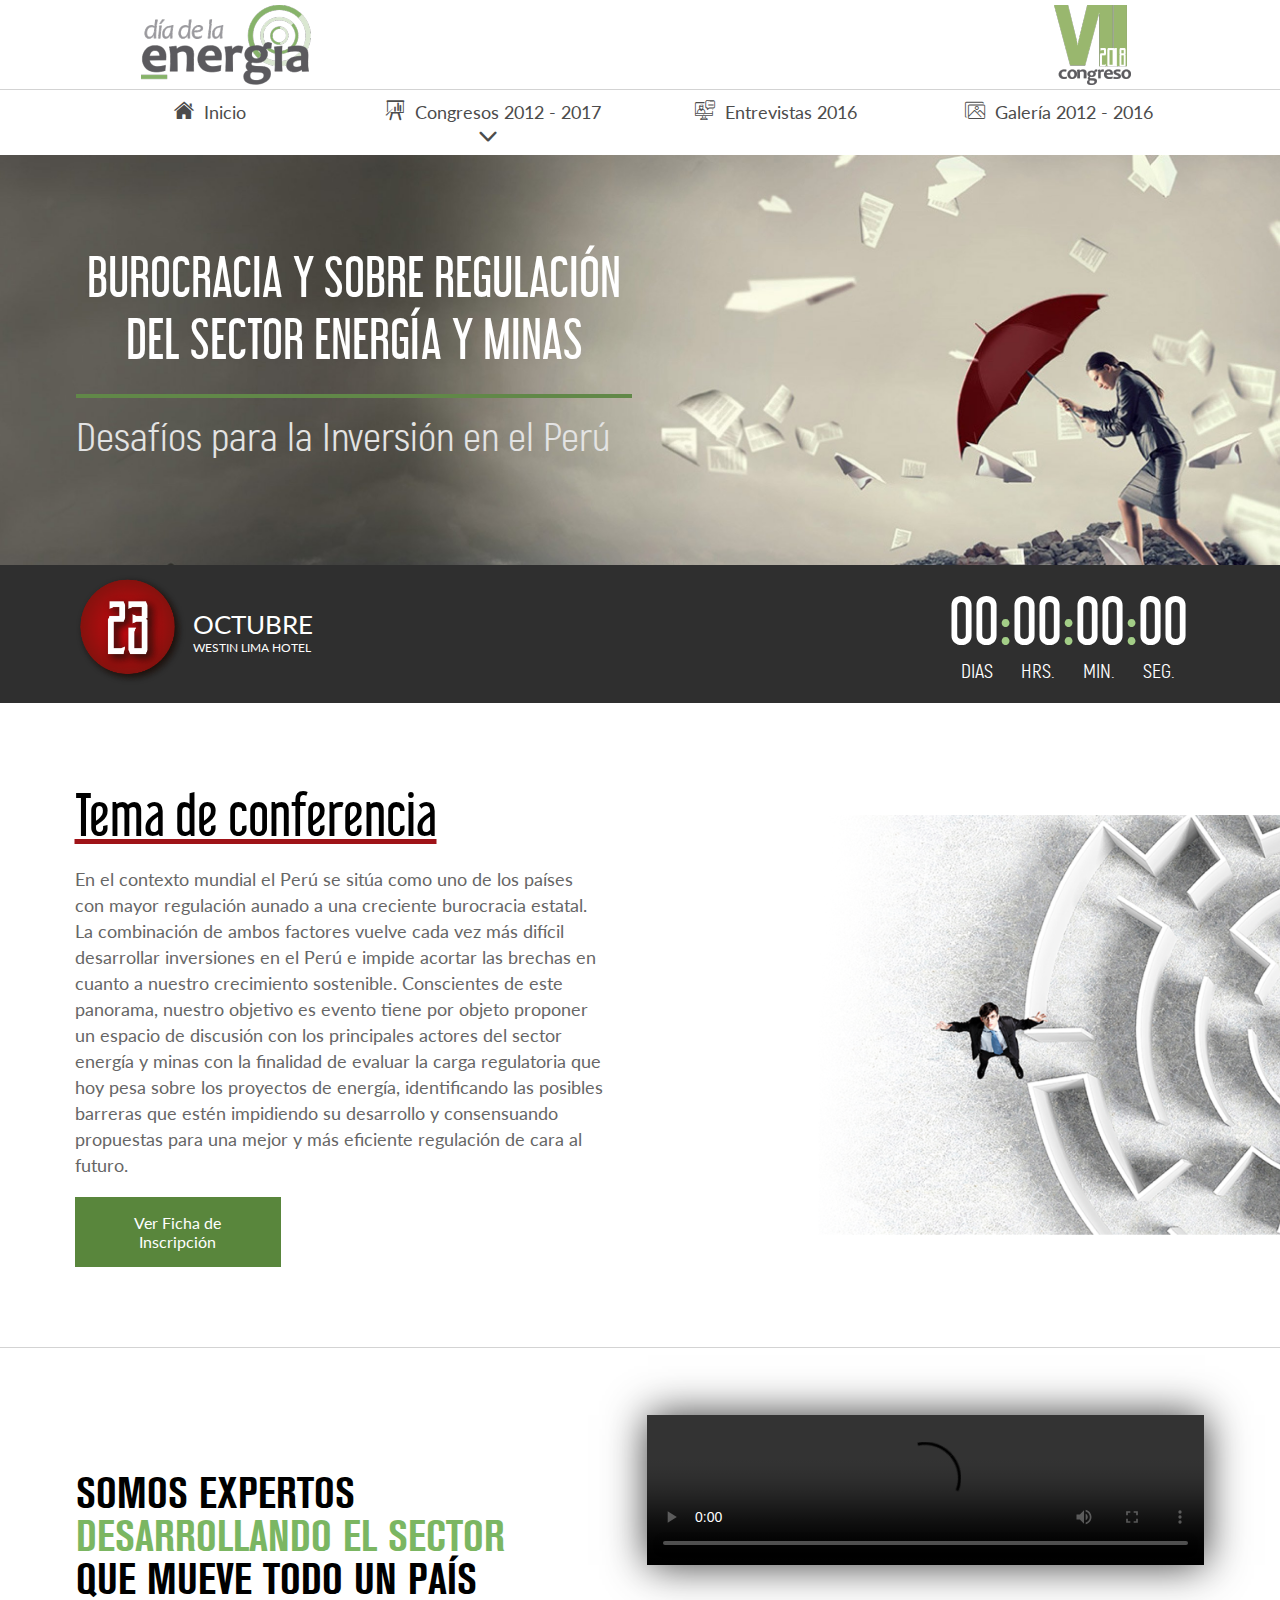
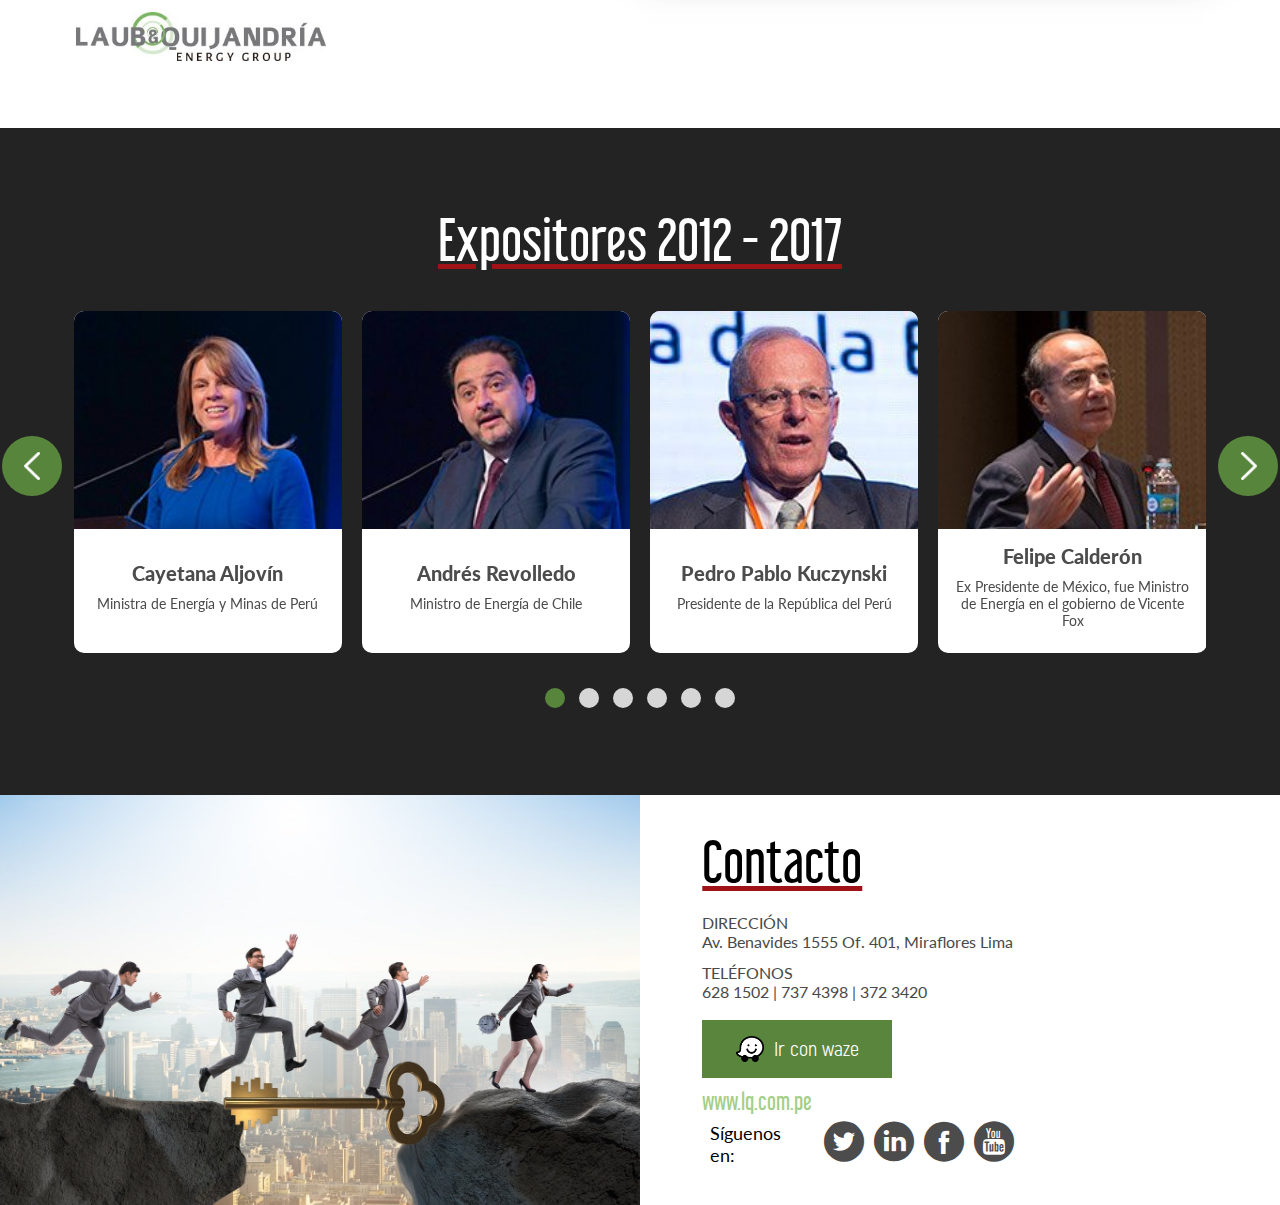
==== commit 33486836: "texto-dia-de-la-energia" ====
--- a/index.html
+++ b/index.html
@@ -104,9 +104,7 @@
             <div class="row">
         <div class="text col s12 l10 ">
             <h2 class="title">Tema de conferencia</h2>
-            <p>El reto del VII Congreso Internacional del Día de la Energía es identificar las medidas adoptadas por el nuevo
-                gobierno en los primeros 100 días de su gestión en el sector Energía. Gran motor de arrastre de la economía
-                peruana.
+            <p>En el contexto mundial el Perú se sitúa como uno de los países con mayor regulación aunado a una creciente burocracia estatal. La combinación de ambos factores vuelve cada vez más difícil desarrollar inversiones en el Perú e impide acortar las brechas en cuanto a nuestro crecimiento sostenible. Conscientes de este panorama, nuestro objetivo es  evento tiene por objeto proponer un espacio de discusión con los principales actores del sector energía y minas con la finalidad de evaluar la carga regulatoria que hoy pesa sobre los proyectos de energía, identificando las posibles barreras que estén impidiendo su desarrollo y consensuando propuestas para una mejor y más eficiente regulación de cara al futuro.
             </p>
             <a href="pdf/ficha-de-inscripcion.pdf" target="_blank">Ver Ficha de Inscripción</a>
         </div>
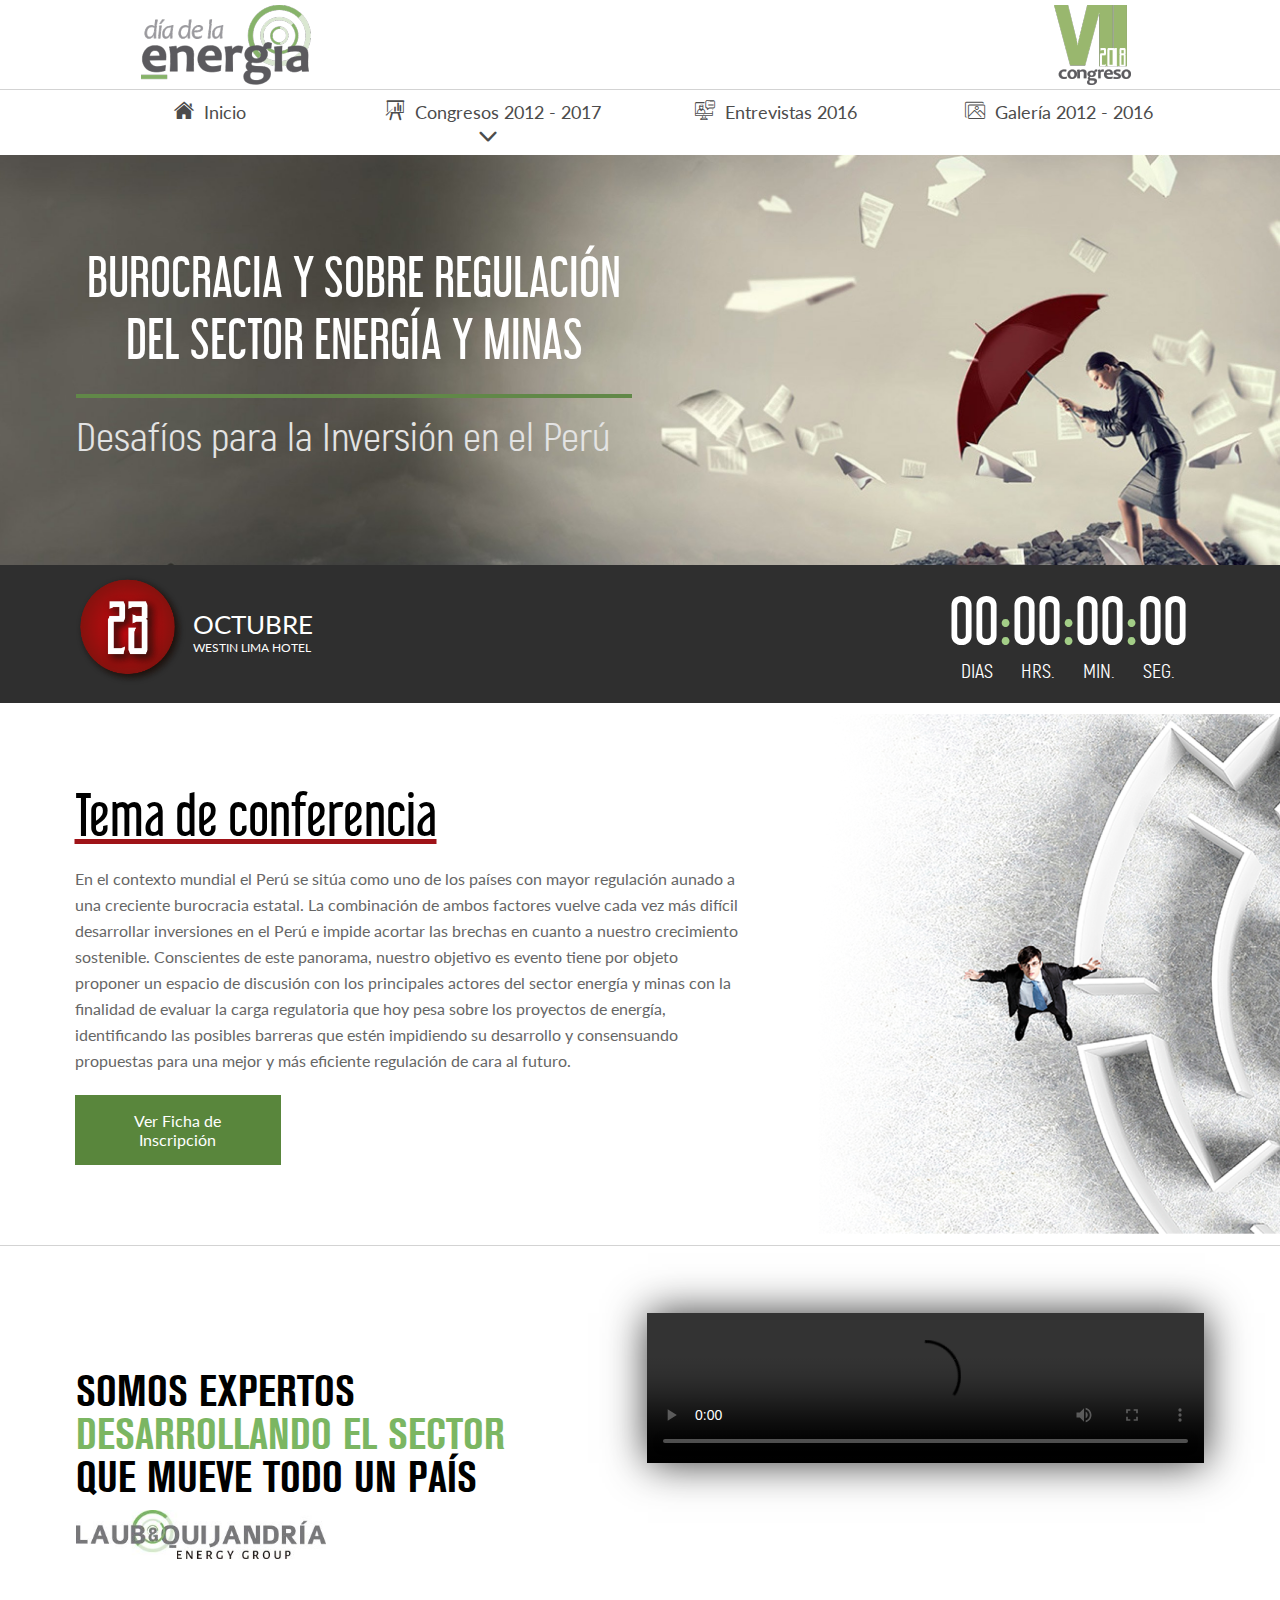
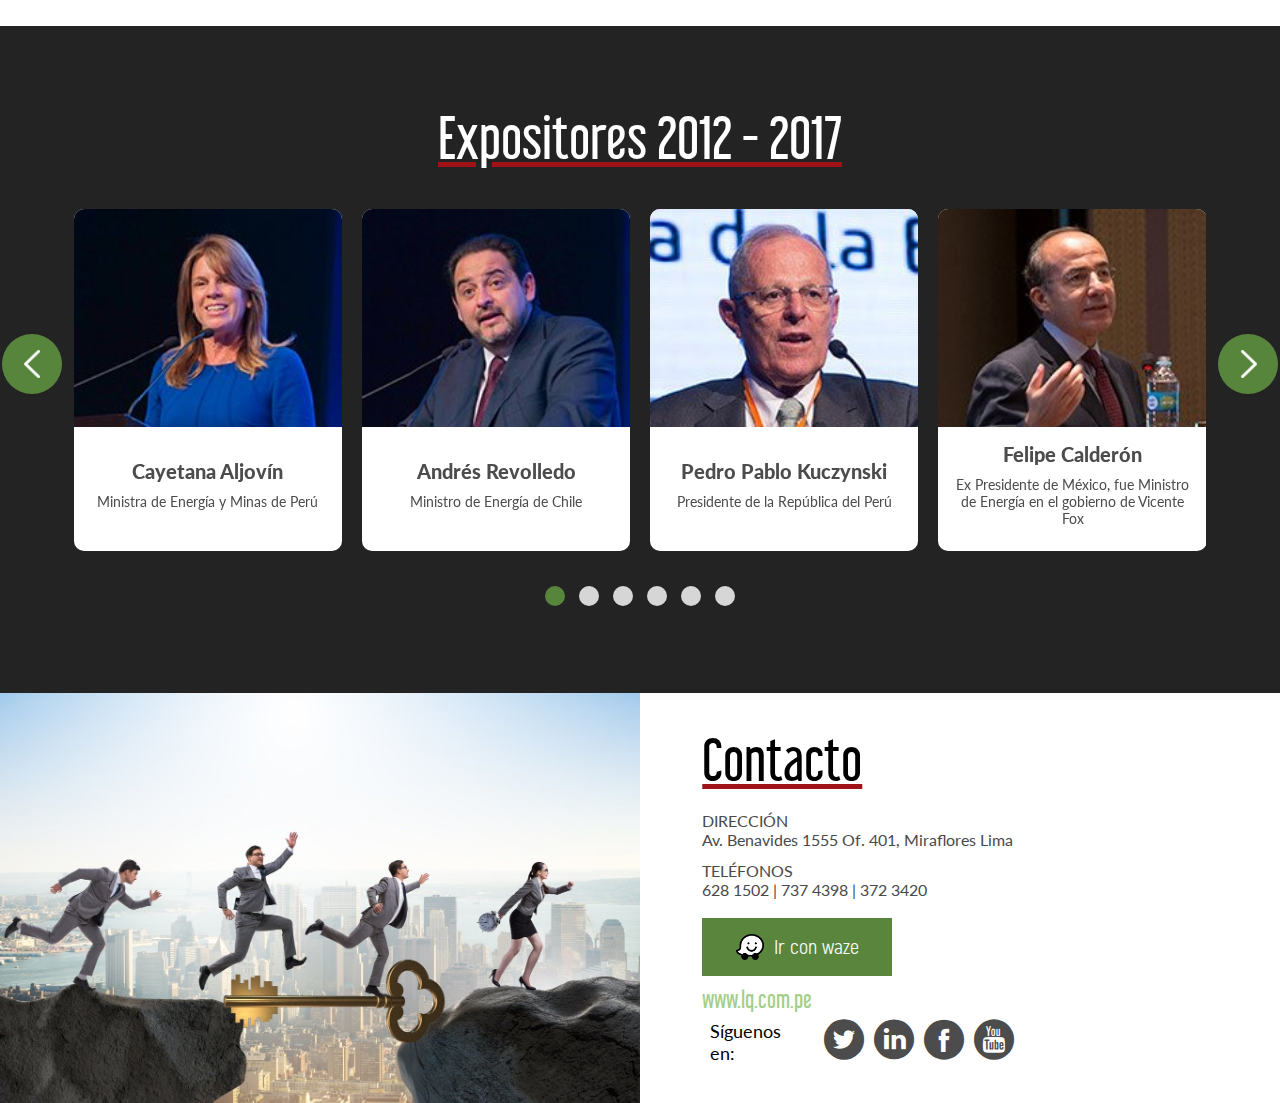
==== commit a6fcd0fe: "update" ====
--- a/index.html
+++ b/index.html
@@ -102,7 +102,7 @@
     <section class="tema">
         <div class="container">
             <div class="row">
-        <div class="text col s12 l10 ">
+        <div class="text col s12 l12 ">
             <h2 class="title">Tema de conferencia</h2>
             <p>En el contexto mundial el Perú se sitúa como uno de los países con mayor regulación aunado a una creciente burocracia estatal. La combinación de ambos factores vuelve cada vez más difícil desarrollar inversiones en el Perú e impide acortar las brechas en cuanto a nuestro crecimiento sostenible. Conscientes de este panorama, nuestro objetivo es  evento tiene por objeto proponer un espacio de discusión con los principales actores del sector energía y minas con la finalidad de evaluar la carga regulatoria que hoy pesa sobre los proyectos de energía, identificando las posibles barreras que estén impidiendo su desarrollo y consensuando propuestas para una mejor y más eficiente regulación de cara al futuro.
             </p>
--- a/css/style.css
+++ b/css/style.css
@@ -1,2 +1,1322 @@
-@import url("https://fonts.googleapis.com/css?family=Lato:100,300,400,700,900");@font-face{font-family:'icomoon';src:url("fonts/icomoon.eot");src:url("fonts/icomoon.eot#iefix") format("embedded-opentype"),url("fonts/icomoon.ttf") format("truetype"),url("fonts/icomoon.woff") format("woff"),url("fonts/icomoon.svg#icomoon2") format("svg")}@font-face{font-family:'grotesk';src:url("fonts/grotesk-webfont.woff2") format("woff2"),url("fonts/grotesk-webfont.woff") format("woff")}@font-face{font-family:'Libel';src:url("fonts/libel-suit-rg-webfont.woff2") format("woff2"),url("fonts/libel-suit-rg-webfont.woff") format("woff")}@font-face{font-family:'Akrobat';src:url("fonts/akrobat-regular-webfont.woff2") format("woff2"),url("fonts/akrobat-regular-webfont.woff") format("woff")}.container{margin:0 auto;max-width:1280px;width:90%}@media only screen and (min-width: 426px){.container{width:80%}}@media only screen and (min-width: 1050px){.container{width:88.5%}}.container .row{margin-left:-0.55rem;margin-right:-0.55rem}.row{margin-left:auto;margin-right:auto}.row:after{content:"";display:table;clear:both}.row .col{float:left;-webkit-box-sizing:border-box;box-sizing:border-box;padding:0 0.75rem;min-height:1px}.row .col[class*="push-"],.row .col[class*="pull-"]{position:relative}@media (min-width: 0){.row .col.s1{width:8.3333333333%;margin-left:auto;left:auto;right:auto}.row .col.s2{width:16.6666666667%;margin-left:auto;left:auto;right:auto}.row .col.s3{width:25%;margin-left:auto;left:auto;right:auto}.row .col.s4{width:33.3333333333%;margin-left:auto;left:auto;right:auto}.row .col.s5{width:41.6666666667%;margin-left:auto;left:auto;right:auto}.row .col.s6{width:50%;margin-left:auto;left:auto;right:auto}.row .col.s7{width:58.3333333333%;margin-left:auto;left:auto;right:auto}.row .col.s8{width:66.6666666667%;margin-left:auto;left:auto;right:auto}.row .col.s9{width:75%;margin-left:auto;left:auto;right:auto}.row .col.s10{width:83.3333333333%;margin-left:auto;left:auto;right:auto}.row .col.s11{width:91.6666666667%;margin-left:auto;left:auto;right:auto}.row .col.s12{width:100%;margin-left:auto;left:auto;right:auto}.row .col.pull-s1{right:8.3333333333%}.row .col.push-s1{left:8.3333333333%}.row .col.pull-s2{right:16.6666666667%}.row .col.push-s2{left:16.6666666667%}.row .col.pull-s3{right:25%}.row .col.push-s3{left:25%}.row .col.pull-s4{right:33.3333333333%}.row .col.push-s4{left:33.3333333333%}.row .col.pull-s5{right:41.6666666667%}.row .col.push-s5{left:41.6666666667%}.row .col.pull-s6{right:50%}.row .col.push-s6{left:50%}.row .col.pull-s7{right:58.3333333333%}.row .col.push-s7{left:58.3333333333%}.row .col.pull-s8{right:66.6666666667%}.row .col.push-s8{left:66.6666666667%}.row .col.pull-s9{right:75%}.row .col.push-s9{left:75%}.row .col.pull-s10{right:83.3333333333%}.row .col.push-s10{left:83.3333333333%}.row .col.pull-s11{right:91.6666666667%}.row .col.push-s11{left:91.6666666667%}.row .col.pull-s12{right:100%}.row .col.push-s12{left:100%}}@media (min-width: 426px){.row .col.m1{width:8.3333333333%;margin-left:auto;left:auto;right:auto}.row .col.m2{width:16.6666666667%;margin-left:auto;left:auto;right:auto}.row .col.m3{width:25%;margin-left:auto;left:auto;right:auto}.row .col.m4{width:33.3333333333%;margin-left:auto;left:auto;right:auto}.row .col.m5{width:41.6666666667%;margin-left:auto;left:auto;right:auto}.row .col.m6{width:50%;margin-left:auto;left:auto;right:auto}.row .col.m7{width:58.3333333333%;margin-left:auto;left:auto;right:auto}.row .col.m8{width:66.6666666667%;margin-left:auto;left:auto;right:auto}.row .col.m9{width:75%;margin-left:auto;left:auto;right:auto}.row .col.m10{width:83.3333333333%;margin-left:auto;left:auto;right:auto}.row .col.m11{width:91.6666666667%;margin-left:auto;left:auto;right:auto}.row .col.m12{width:100%;margin-left:auto;left:auto;right:auto}.row .col.pull-m1{right:8.3333333333%}.row .col.push-m1{left:8.3333333333%}.row .col.pull-m2{right:16.6666666667%}.row .col.push-m2{left:16.6666666667%}.row .col.pull-m3{right:25%}.row .col.push-m3{left:25%}.row .col.pull-m4{right:33.3333333333%}.row .col.push-m4{left:33.3333333333%}.row .col.pull-m5{right:41.6666666667%}.row .col.push-m5{left:41.6666666667%}.row .col.pull-m6{right:50%}.row .col.push-m6{left:50%}.row .col.pull-m7{right:58.3333333333%}.row .col.push-m7{left:58.3333333333%}.row .col.pull-m8{right:66.6666666667%}.row .col.push-m8{left:66.6666666667%}.row .col.pull-m9{right:75%}.row .col.push-m9{left:75%}.row .col.pull-m10{right:83.3333333333%}.row .col.push-m10{left:83.3333333333%}.row .col.pull-m11{right:91.6666666667%}.row .col.push-m11{left:91.6666666667%}.row .col.pull-m12{right:100%}.row .col.push-m12{left:100%}}@media (min-width: 1050px){.row .col.l1{width:8.3333333333%;margin-left:auto;left:auto;right:auto}.row .col.l2{width:16.6666666667%;margin-left:auto;left:auto;right:auto}.row .col.l3{width:25%;margin-left:auto;left:auto;right:auto}.row .col.l4{width:33.3333333333%;margin-left:auto;left:auto;right:auto}.row .col.l5{width:41.6666666667%;margin-left:auto;left:auto;right:auto}.row .col.l6{width:50%;margin-left:auto;left:auto;right:auto}.row .col.l7{width:58.3333333333%;margin-left:auto;left:auto;right:auto}.row .col.l8{width:66.6666666667%;margin-left:auto;left:auto;right:auto}.row .col.l9{width:75%;margin-left:auto;left:auto;right:auto}.row .col.l10{width:83.3333333333%;margin-left:auto;left:auto;right:auto}.row .col.l11{width:91.6666666667%;margin-left:auto;left:auto;right:auto}.row .col.l12{width:100%;margin-left:auto;left:auto;right:auto}.row .col.pull-l1{right:8.3333333333%}.row .col.push-l1{left:8.3333333333%}.row .col.pull-l2{right:16.6666666667%}.row .col.push-l2{left:16.6666666667%}.row .col.pull-l3{right:25%}.row .col.push-l3{left:25%}.row .col.pull-l4{right:33.3333333333%}.row .col.push-l4{left:33.3333333333%}.row .col.pull-l5{right:41.6666666667%}.row .col.push-l5{left:41.6666666667%}.row .col.pull-l6{right:50%}.row .col.push-l6{left:50%}.row .col.pull-l7{right:58.3333333333%}.row .col.push-l7{left:58.3333333333%}.row .col.pull-l8{right:66.6666666667%}.row .col.push-l8{left:66.6666666667%}.row .col.pull-l9{right:75%}.row .col.push-l9{left:75%}.row .col.pull-l10{right:83.3333333333%}.row .col.push-l10{left:83.3333333333%}.row .col.pull-l11{right:91.6666666667%}.row .col.push-l11{left:91.6666666667%}.row .col.pull-l12{right:100%}.row .col.push-l12{left:100%}}@media (min-width: 0){footer .row .col.s1{width:8.3333333333%;margin-left:auto;left:auto;right:auto}footer .row .col.s2{width:16.6666666667%;margin-left:auto;left:auto;right:auto}footer .row .col.s3{width:25%;margin-left:auto;left:auto;right:auto}footer .row .col.s4{width:33.3333333333%;margin-left:auto;left:auto;right:auto}footer .row .col.s5{width:41.6666666667%;margin-left:auto;left:auto;right:auto}footer .row .col.s6{width:50%;margin-left:auto;left:auto;right:auto}footer .row .col.s7{width:58.3333333333%;margin-left:auto;left:auto;right:auto}footer .row .col.s8{width:66.6666666667%;margin-left:auto;left:auto;right:auto}footer .row .col.s9{width:75%;margin-left:auto;left:auto;right:auto}footer .row .col.s10{width:83.3333333333%;margin-left:auto;left:auto;right:auto}footer .row .col.s11{width:91.6666666667%;margin-left:auto;left:auto;right:auto}footer .row .col.s12{width:100%;margin-left:auto;left:auto;right:auto}}@media (min-width: 626px){footer .row .col.m1{width:8.3333333333%;margin-left:auto;left:auto;right:auto}footer .row .col.m2{width:16.6666666667%;margin-left:auto;left:auto;right:auto}footer .row .col.m3{width:25%;margin-left:auto;left:auto;right:auto}footer .row .col.m4{width:33.3333333333%;margin-left:auto;left:auto;right:auto}footer .row .col.m5{width:41.6666666667%;margin-left:auto;left:auto;right:auto}footer .row .col.m6{width:50%;margin-left:auto;left:auto;right:auto}footer .row .col.m7{width:58.3333333333%;margin-left:auto;left:auto;right:auto}footer .row .col.m8{width:66.6666666667%;margin-left:auto;left:auto;right:auto}footer .row .col.m9{width:75%;margin-left:auto;left:auto;right:auto}footer .row .col.m10{width:83.3333333333%;margin-left:auto;left:auto;right:auto}footer .row .col.m11{width:91.6666666667%;margin-left:auto;left:auto;right:auto}footer .row .col.m12{width:100%;margin-left:auto;left:auto;right:auto}}@media (min-width: 1050px){footer .row .col.l1{width:8.3333333333%;margin-left:auto;left:auto;right:auto}footer .row .col.l2{width:16.6666666667%;margin-left:auto;left:auto;right:auto}footer .row .col.l3{width:25%;margin-left:auto;left:auto;right:auto}footer .row .col.l4{width:33.3333333333%;margin-left:auto;left:auto;right:auto}footer .row .col.l5{width:41.6666666667%;margin-left:auto;left:auto;right:auto}footer .row .col.l6{width:50%;margin-left:auto;left:auto;right:auto}footer .row .col.l7{width:58.3333333333%;margin-left:auto;left:auto;right:auto}footer .row .col.l8{width:66.6666666667%;margin-left:auto;left:auto;right:auto}footer .row .col.l9{width:75%;margin-left:auto;left:auto;right:auto}footer .row .col.l10{width:83.3333333333%;margin-left:auto;left:auto;right:auto}footer .row .col.l11{width:91.6666666667%;margin-left:auto;left:auto;right:auto}footer .row .col.l12{width:100%;margin-left:auto;left:auto;right:auto}}[class^="icon-"],[class*=" icon-"]{font-family:'icomoon' !important;speak:none;font-style:normal;font-weight:normal;font-variant:normal;text-transform:none;line-height:1;-webkit-font-smoothing:antialiased;-moz-osx-font-smoothing:grayscale}.icon-linkedin:before{content:"\e90b"}.icon-youtube:before{content:"\e900"}.icon-conference:before{content:"\e901"}.icon-twitter:before{content:"\e903"}.icon-projection-screen-copy:before{content:"\e904"}.icon-photo:before{content:"\e905"}.icon-facebook:before{content:"\e906"}.icon-home:before{content:"\e907"}.icon-left:before{content:"\e908"}.icon-right:before{content:"\e909"}.icon-play:before{content:"\e90a"}.icon-chevron-bottom:before{content:"\e914"}.icon-menu-button:before{content:"\e902"}*{-moz-box-sizing:border-box;-webkit-box-sizing:border-box;box-sizing:border-box}*{margin:0;padding:0;font-family:'Lato', Helvetica, Verdana, sans-serif;outline:0;box-shadow:none}html{font-size:10px}a{text-decoration:none;color:#4c4c4c}li{list-style:none}.center{text-align:center}.no-padding{padding:0 !important}@media only screen and (max-width: 425px){.hide-on-small-only,.hide-on-small-and-down{display:none !important}}@media only screen and (min-width: 426px){.hide-on-med-and-up{display:none !important}}@media only screen and (max-width: 1049px){.hide-on-med-and-down{display:none !important}}@media only screen and (min-width: 1050px){.hide-on-large-only{display:none !important}}@media only screen and (min-width: 426px) and (max-width: 768px){.hide-on-med-only{display:none !important}}.header .menu-principal{width:100%;min-height:40px}@keyframes entrada{from{opacity:0;top:23px}to{opacity:1;top:43px}}.header .menu-principal .menu{width:100%;background-color:#d8d8d8;text-align:right;padding:20px;display:block;cursor:pointer;font-weight:900}@media only screen and (min-width: 700px){.header .menu-principal .menu{display:none}}.header .menu-principal .menu button{font-size:1.6rem;border:none;background-color:transparent}.header .menu-principal .menu button i{padding-left:10px}@media only screen and (max-width: 400px){.header .menu-principal .container{width:100%}}.header .menu-principal .container ul{width:100%;height:100%;display:none}@media only screen and (max-width: 400px){.header .menu-principal .container ul{margin:0}}@media only screen and (min-width: 700px){.header .menu-principal .container ul{display:block}}.header .menu-principal .container ul li{text-align:center;height:100%;position:relative;border-bottom:1px solid #e0e0e0}@media only screen and (max-width: 400px){.header .menu-principal .container ul li{padding:0}}@media only screen and (min-width: 700px){.header .menu-principal .container ul li{border:none}}.header .menu-principal .container ul li a{padding:20px;font-size:1.5rem;height:100%;cursor:pointer;display:block}.header .menu-principal .container ul li a:hover{background-color:#e9e9e9}@media only screen and (min-width: 700px){.header .menu-principal .container ul li a{font-size:1.7rem;padding:10px}}@media only screen and (min-width: 1170px){.header .menu-principal .container ul li a{font-size:1.8rem}}.header .menu-principal .container ul li a [class^="icon-"],.header .menu-principal .container ul li a [class*=" icon-"]{font-size:2rem;padding-right:10px}.header .menu-principal .container ul li a .icon-chevron-bottom{font-size:1rem}.header .menu-principal .container ul li ul.sub-menu{display:none;position:relative;top:0px;opacity:1}@media only screen and (min-width: 700px){.header .menu-principal .container ul li ul.sub-menu{display:none;position:absolute;display:none;top:43px;background-color:white;width:100%;opacity:0}}.header .menu-principal .container ul li ul.sub-menu.active{display:block}@media only screen and (min-width: 700px){.header .menu-principal .container ul li ul.sub-menu.active{display:block;opacity:1;animation-name:entrada;animation-timing-function:ease-in-out;animation-duration:.5s}}.header .menu-principal .container ul li ul.sub-menu li{background:#f3f3f3;position:relative}@media only screen and (min-width: 700px){.header .menu-principal .container ul li ul.sub-menu li{background:white}}.header .logos{width:100%;height:90px;background-color:white;border-bottom:1px solid lightgray}.header .logos .logodde img{height:64px;width:auto;display:block;float:left;margin-top:11px}@media only screen and (min-width: 700px){.header .logos .logodde img{height:80px;margin-top:5px}}.header .logos .logocongreso{max-width:100px;height:90px;float:right}.header .logos .logocongreso img{height:80px;width:auto;display:block;float:left;margin-top:5px}.hero{min-height:50px;width:100%}.hero .image{background-image:url(../img/bg-mobile.jpg);min-height:80px;background-size:cover;background-position:right;padding-top:60px;padding-bottom:70px}@media only screen and (min-width: 700px){.hero .image{background-image:url(../img/background-dde312312.jpg);min-height:410px;background-size:cover;background-position:bottom right;padding-top:100px;padding-bottom:0px}}.hero .image .textohero h1{color:white;font-size:3rem;font-family:'Libel';font-weight:normal;line-height:4.4rem;text-transform:uppercase;text-align:center}@media only screen and (min-width: 700px){.hero .image .textohero h1{font-size:5.2rem;line-height:6.2rem}}.hero .image .textohero hr{background-color:#618848;border:2px solid #618848;margin:6px auto}@media only screen and (min-width: 700px){.hero .image .textohero hr{margin:15px auto}}.hero .image .textohero h2{color:#E3E3E3;font-family:'Akrobat';font-weight:normal;font-size:2rem;text-align:center}@media only screen and (min-width: 700px){.hero .image .textohero h2{text-align:left;font-size:4rem}}.hero .bar{height:138px;width:100%;background-color:#2F2F2F}.hero .bar .text{color:white;font-size:2.6rem;padding-top:43px;padding-left:30px}.hero .bar span{color:white;display:block;font-size:1.2rem}.hero .bar img{height:120px;padding-top:10px}.hero .bar .containercontador{margin-left:41.6666666667%;display:none}@media only screen and (min-width: 700px){.hero .bar .containercontador{display:block}}.hero .bar .containercontador .contador{font-size:62px;color:white;padding:30px;padding-top:21px;padding-bottom:0px;padding-right:0px;padding-left:0px;font-family:'Libel';font-weight:normal;text-align:center;height:90px}.hero .bar .containercontador .contador h5{display:inline;color:#A3CE87}.hero .bar .containercontador .dias{display:block;width:100%;font-size:41px;padding:0px;text-align:center;color:white;font-family:'Akrobat';height:30px;margin:0px;margin-left:auto;margin-right:auto;text-align:center;margin-top:4px}.hero .bar .containercontador .dias span{font-size:20px;margin-left:28px;font-weight:100;font-family:'Akrobat';padding:0px;margin-top:0px;float:left;text-align:center}.about-quijandria{min-height:300px;background-color:#fff;margin-top:40px;margin-bottom:40px;display:flex;flex-flow:column;align-items:center;justify-content:center}.about-quijandria .text{height:100%}@media only screen and (min-width: 700px){.about-quijandria .text{padding-top:58px}}.about-quijandria .text h2{font-family:'grotesk';font-size:28px;line-height:33px;text-align:center}@media only screen and (min-width: 700px){.about-quijandria .text h2{font-size:43px;line-height:43px;text-align:left}}.about-quijandria .text h2 span{font-family:'grotesk';color:#7bb662;display:block}.about-quijandria img{margin:30px auto;display:block;margin-bottom:50px}@media only screen and (min-width: 700px){.about-quijandria img{margin:0;margin-top:10px}}.videoDDE{min-height:334px;height:100%;padding-top:30px}.videoDDE video{width:100%;box-shadow:1px 0px 40px #363636}.tema{width:100%;min-height:400px;background-color:white;border-bottom:1px solid lightgray;display:flex;flex-flow:column;justify-content:center;align-items:center;text-align:center}@media screen and (min-width: 700px){.tema{text-align:left;flex-flow:row}}.tema .text{width:100%;height:100%;padding:20px}@media only screen and (min-width: 700px){.tema .text{width:50%;height:100%;padding:80px;float:left}}.tema .text h2{font-family:'Libel';font-weight:normal}.tema .text h2.title{font-size:3.5rem;text-decoration:underline;text-decoration-color:#9F1318}@media only screen and (min-width: 700px){.tema .text h2.title{font-size:5.5rem}}.tema .text p{font-size:1.5rem;line-height:2.2rem;color:#666;font-weight:400}@media only screen and (min-width: 700px){.tema .text p{font-size:1.8rem;line-height:2.6rem}}.tema .text a{padding:16px 20px;background-color:#59863C;color:white;display:block;max-width:206px;margin-top:19px;font-size:1.6rem;text-align:center;font-family:'Lato';font-weight:400;margin-right:auto;margin-left:auto}.tema .text a:hover{background-color:#447027}@media screen and (min-width: 700px){.tema .text a{margin-right:0;margin-left:0}}.tema .image{width:100%;height:100%;min-height:420px;background-image:url(../img/img--tema.png);background-size:cover}@media only screen and (min-width: 700px){.tema .image{width:50%;float:right}}.expositores{background-color:#232323;padding-top:80px;padding-bottom:80px}.expositores .owl-prev{position:absolute;left:-77px;top:120px;width:60px;height:60px;border-radius:50% !important;color:#58853c !important;background-color:#58853c !important;background-image:url(../img/back.png) !important;background-position:center !important;background-repeat:no-repeat !important;background-size:26% !important}.expositores .owl-next{position:absolute;right:-77px;top:120px;width:60px;height:60px;border-radius:50% !important;color:#58853c !important;background-color:#58853c !important;background-image:url(../img/next.png) !important;background-position:center !important;background-repeat:no-repeat !important;background-size:26% !important}.expositores h2{font-family:'Libel';font-weight:normal}.expositores h2.title{color:white;font-size:3.5rem;text-decoration:underline;text-decoration-color:#9F1318;text-align:center;padding-bottom:20px}@media only screen and (min-width: 700px){.expositores h2.title{font-size:5.5rem}}.expositores .expositores-slider .expositor{min-height:302px;background-color:white;border-radius:10px;overflow:hidden;max-width:280px;margin:0 auto;margin-bottom:20px}.expositores .expositores-slider .expositor .imagen{height:218px;background-image:url(../img/expositores/cayetana.jpg);background-size:cover}.expositores .expositores-slider .expositor .text{display:flex;height:124px;align-items:center;flex-flow:column;justify-content:center}.expositores .expositores-slider .expositor .text h3{font-size:20px;color:#4C4C4C;font-family:'Lato';font-weight:900}.expositores .expositores-slider .expositor .text p{font-size:14px;color:#4C4C4C;font-family:'Lato';font-weight:400;padding:10px;text-align:center}.contactanos{width:100%;min-height:400px;background-color:white;text-align:center}@media screen and (min-width: 700px){.contactanos{text-align:left}}.contactanos p{font-size:1.6rem}.contactanos .logodde a{color:#A3CE87;font-size:2.3rem;font-family:'Libel';display:block;margin-top:10px}.contactanos .logodde a:hover{color:#59863C}.contactanos .text{width:100%;height:100%;padding:20px}@media only screen and (min-width: 700px){.contactanos .text{width:50%;height:100%;padding:35px;float:left}}.contactanos .text .dates{font-size:1.5rem;color:#494949}@media only screen and (min-width: 700px){.contactanos .text .dates{font-size:1.6rem}}.contactanos .text h2{font-family:'Libel';font-weight:normal}.contactanos .text h2.title{font-size:3.5rem;text-decoration:underline;text-decoration-color:#9F1318}@media only screen and (min-width: 700px){.contactanos .text h2.title{font-size:5.5rem}}.contactanos .text p{font-size:1.8rem}.contactanos .text .btn{padding:16px 20px;background-color:#59863C;color:white;display:block;max-width:190px;margin-top:19px;font-size:1.6rem;text-align:center;font-family:'Akrobat';font-weight:400;margin-left:auto;margin-right:auto;display:flex;align-items:center;justify-content:center}.contactanos .text .btn span{padding-left:10px;font-family:'Akrobat';font-size:2rem}.contactanos .text .btn:hover{background-color:#447027}@media only screen and (min-width: 700px){.contactanos .text .btn{margin-right:0px;margin-left:0px}}.contactanos .text .siguenos{max-width:114px}.contactanos .text .redes [class^="icon-"],.contactanos .text .redes [class*=" icon-"]{font-family:'icomoon' !important;speak:none;font-style:normal;font-weight:normal;font-variant:normal;text-transform:none;line-height:1;font-size:4rem;margin:0px;padding:0px;max-width:50px;-webkit-font-smoothing:antialiased;-moz-osx-font-smoothing:grayscale}.contactanos .image{width:100%;height:100%;min-height:200px;background-image:url(../img/img.jpg);background-size:cover}@media only screen and (min-width: 700px){.contactanos .image{width:50%;float:left;min-height:410px}}
+@import url("https://fonts.googleapis.com/css?family=Lato:100,300,400,700,900");
+@font-face {
+  font-family: 'icomoon';
+  src: url("fonts/icomoon.eot");
+  src: url("fonts/icomoon.eot#iefix") format("embedded-opentype"), url("fonts/icomoon.ttf") format("truetype"), url("fonts/icomoon.woff") format("woff"), url("fonts/icomoon.svg#icomoon2") format("svg"); }
+@font-face {
+  font-family: 'grotesk';
+  src: url("fonts/grotesk-webfont.woff2") format("woff2"), url("fonts/grotesk-webfont.woff") format("woff"); }
+@font-face {
+  font-family: 'Libel';
+  src: url("fonts/libel-suit-rg-webfont.woff2") format("woff2"), url("fonts/libel-suit-rg-webfont.woff") format("woff"); }
+@font-face {
+  font-family: 'Akrobat';
+  src: url("fonts/akrobat-regular-webfont.woff2") format("woff2"), url("fonts/akrobat-regular-webfont.woff") format("woff"); }
+.container {
+  margin: 0 auto;
+  max-width: 1280px;
+  width: 90%; }
+
+@media only screen and (min-width: 426px) {
+  .container {
+    width: 80%; } }
+@media only screen and (min-width: 1050px) {
+  .container {
+    width: 88.5%; } }
+.container .row {
+  margin-left: -0.55rem;
+  margin-right: -0.55rem; }
+
+.row {
+  margin-left: auto;
+  margin-right: auto; }
+
+.row:after {
+  content: "";
+  display: table;
+  clear: both; }
+
+.row .col {
+  float: left;
+  -webkit-box-sizing: border-box;
+  box-sizing: border-box;
+  padding: 0 0.75rem;
+  min-height: 1px; }
+
+.row .col[class*="push-"], .row .col[class*="pull-"] {
+  position: relative; }
+
+@media (min-width: 0) {
+  .row .col.s1 {
+    width: 8.3333333333%;
+    margin-left: auto;
+    left: auto;
+    right: auto; }
+
+  .row .col.s2 {
+    width: 16.6666666667%;
+    margin-left: auto;
+    left: auto;
+    right: auto; }
+
+  .row .col.s3 {
+    width: 25%;
+    margin-left: auto;
+    left: auto;
+    right: auto; }
+
+  .row .col.s4 {
+    width: 33.3333333333%;
+    margin-left: auto;
+    left: auto;
+    right: auto; }
+
+  .row .col.s5 {
+    width: 41.6666666667%;
+    margin-left: auto;
+    left: auto;
+    right: auto; }
+
+  .row .col.s6 {
+    width: 50%;
+    margin-left: auto;
+    left: auto;
+    right: auto; }
+
+  .row .col.s7 {
+    width: 58.3333333333%;
+    margin-left: auto;
+    left: auto;
+    right: auto; }
+
+  .row .col.s8 {
+    width: 66.6666666667%;
+    margin-left: auto;
+    left: auto;
+    right: auto; }
+
+  .row .col.s9 {
+    width: 75%;
+    margin-left: auto;
+    left: auto;
+    right: auto; }
+
+  .row .col.s10 {
+    width: 83.3333333333%;
+    margin-left: auto;
+    left: auto;
+    right: auto; }
+
+  .row .col.s11 {
+    width: 91.6666666667%;
+    margin-left: auto;
+    left: auto;
+    right: auto; }
+
+  .row .col.s12 {
+    width: 100%;
+    margin-left: auto;
+    left: auto;
+    right: auto; }
+
+  .row .col.pull-s1 {
+    right: 8.3333333333%; }
+
+  .row .col.push-s1 {
+    left: 8.3333333333%; }
+
+  .row .col.pull-s2 {
+    right: 16.6666666667%; }
+
+  .row .col.push-s2 {
+    left: 16.6666666667%; }
+
+  .row .col.pull-s3 {
+    right: 25%; }
+
+  .row .col.push-s3 {
+    left: 25%; }
+
+  .row .col.pull-s4 {
+    right: 33.3333333333%; }
+
+  .row .col.push-s4 {
+    left: 33.3333333333%; }
+
+  .row .col.pull-s5 {
+    right: 41.6666666667%; }
+
+  .row .col.push-s5 {
+    left: 41.6666666667%; }
+
+  .row .col.pull-s6 {
+    right: 50%; }
+
+  .row .col.push-s6 {
+    left: 50%; }
+
+  .row .col.pull-s7 {
+    right: 58.3333333333%; }
+
+  .row .col.push-s7 {
+    left: 58.3333333333%; }
+
+  .row .col.pull-s8 {
+    right: 66.6666666667%; }
+
+  .row .col.push-s8 {
+    left: 66.6666666667%; }
+
+  .row .col.pull-s9 {
+    right: 75%; }
+
+  .row .col.push-s9 {
+    left: 75%; }
+
+  .row .col.pull-s10 {
+    right: 83.3333333333%; }
+
+  .row .col.push-s10 {
+    left: 83.3333333333%; }
+
+  .row .col.pull-s11 {
+    right: 91.6666666667%; }
+
+  .row .col.push-s11 {
+    left: 91.6666666667%; }
+
+  .row .col.pull-s12 {
+    right: 100%; }
+
+  .row .col.push-s12 {
+    left: 100%; } }
+@media (min-width: 426px) {
+  .row .col.m1 {
+    width: 8.3333333333%;
+    margin-left: auto;
+    left: auto;
+    right: auto; }
+
+  .row .col.m2 {
+    width: 16.6666666667%;
+    margin-left: auto;
+    left: auto;
+    right: auto; }
+
+  .row .col.m3 {
+    width: 25%;
+    margin-left: auto;
+    left: auto;
+    right: auto; }
+
+  .row .col.m4 {
+    width: 33.3333333333%;
+    margin-left: auto;
+    left: auto;
+    right: auto; }
+
+  .row .col.m5 {
+    width: 41.6666666667%;
+    margin-left: auto;
+    left: auto;
+    right: auto; }
+
+  .row .col.m6 {
+    width: 50%;
+    margin-left: auto;
+    left: auto;
+    right: auto; }
+
+  .row .col.m7 {
+    width: 58.3333333333%;
+    margin-left: auto;
+    left: auto;
+    right: auto; }
+
+  .row .col.m8 {
+    width: 66.6666666667%;
+    margin-left: auto;
+    left: auto;
+    right: auto; }
+
+  .row .col.m9 {
+    width: 75%;
+    margin-left: auto;
+    left: auto;
+    right: auto; }
+
+  .row .col.m10 {
+    width: 83.3333333333%;
+    margin-left: auto;
+    left: auto;
+    right: auto; }
+
+  .row .col.m11 {
+    width: 91.6666666667%;
+    margin-left: auto;
+    left: auto;
+    right: auto; }
+
+  .row .col.m12 {
+    width: 100%;
+    margin-left: auto;
+    left: auto;
+    right: auto; }
+
+  .row .col.pull-m1 {
+    right: 8.3333333333%; }
+
+  .row .col.push-m1 {
+    left: 8.3333333333%; }
+
+  .row .col.pull-m2 {
+    right: 16.6666666667%; }
+
+  .row .col.push-m2 {
+    left: 16.6666666667%; }
+
+  .row .col.pull-m3 {
+    right: 25%; }
+
+  .row .col.push-m3 {
+    left: 25%; }
+
+  .row .col.pull-m4 {
+    right: 33.3333333333%; }
+
+  .row .col.push-m4 {
+    left: 33.3333333333%; }
+
+  .row .col.pull-m5 {
+    right: 41.6666666667%; }
+
+  .row .col.push-m5 {
+    left: 41.6666666667%; }
+
+  .row .col.pull-m6 {
+    right: 50%; }
+
+  .row .col.push-m6 {
+    left: 50%; }
+
+  .row .col.pull-m7 {
+    right: 58.3333333333%; }
+
+  .row .col.push-m7 {
+    left: 58.3333333333%; }
+
+  .row .col.pull-m8 {
+    right: 66.6666666667%; }
+
+  .row .col.push-m8 {
+    left: 66.6666666667%; }
+
+  .row .col.pull-m9 {
+    right: 75%; }
+
+  .row .col.push-m9 {
+    left: 75%; }
+
+  .row .col.pull-m10 {
+    right: 83.3333333333%; }
+
+  .row .col.push-m10 {
+    left: 83.3333333333%; }
+
+  .row .col.pull-m11 {
+    right: 91.6666666667%; }
+
+  .row .col.push-m11 {
+    left: 91.6666666667%; }
+
+  .row .col.pull-m12 {
+    right: 100%; }
+
+  .row .col.push-m12 {
+    left: 100%; } }
+@media (min-width: 1050px) {
+  .row .col.l1 {
+    width: 8.3333333333%;
+    margin-left: auto;
+    left: auto;
+    right: auto; }
+
+  .row .col.l2 {
+    width: 16.6666666667%;
+    margin-left: auto;
+    left: auto;
+    right: auto; }
+
+  .row .col.l3 {
+    width: 25%;
+    margin-left: auto;
+    left: auto;
+    right: auto; }
+
+  .row .col.l4 {
+    width: 33.3333333333%;
+    margin-left: auto;
+    left: auto;
+    right: auto; }
+
+  .row .col.l5 {
+    width: 41.6666666667%;
+    margin-left: auto;
+    left: auto;
+    right: auto; }
+
+  .row .col.l6 {
+    width: 50%;
+    margin-left: auto;
+    left: auto;
+    right: auto; }
+
+  .row .col.l7 {
+    width: 58.3333333333%;
+    margin-left: auto;
+    left: auto;
+    right: auto; }
+
+  .row .col.l8 {
+    width: 66.6666666667%;
+    margin-left: auto;
+    left: auto;
+    right: auto; }
+
+  .row .col.l9 {
+    width: 75%;
+    margin-left: auto;
+    left: auto;
+    right: auto; }
+
+  .row .col.l10 {
+    width: 83.3333333333%;
+    margin-left: auto;
+    left: auto;
+    right: auto; }
+
+  .row .col.l11 {
+    width: 91.6666666667%;
+    margin-left: auto;
+    left: auto;
+    right: auto; }
+
+  .row .col.l12 {
+    width: 100%;
+    margin-left: auto;
+    left: auto;
+    right: auto; }
+
+  .row .col.pull-l1 {
+    right: 8.3333333333%; }
+
+  .row .col.push-l1 {
+    left: 8.3333333333%; }
+
+  .row .col.pull-l2 {
+    right: 16.6666666667%; }
+
+  .row .col.push-l2 {
+    left: 16.6666666667%; }
+
+  .row .col.pull-l3 {
+    right: 25%; }
+
+  .row .col.push-l3 {
+    left: 25%; }
+
+  .row .col.pull-l4 {
+    right: 33.3333333333%; }
+
+  .row .col.push-l4 {
+    left: 33.3333333333%; }
+
+  .row .col.pull-l5 {
+    right: 41.6666666667%; }
+
+  .row .col.push-l5 {
+    left: 41.6666666667%; }
+
+  .row .col.pull-l6 {
+    right: 50%; }
+
+  .row .col.push-l6 {
+    left: 50%; }
+
+  .row .col.pull-l7 {
+    right: 58.3333333333%; }
+
+  .row .col.push-l7 {
+    left: 58.3333333333%; }
+
+  .row .col.pull-l8 {
+    right: 66.6666666667%; }
+
+  .row .col.push-l8 {
+    left: 66.6666666667%; }
+
+  .row .col.pull-l9 {
+    right: 75%; }
+
+  .row .col.push-l9 {
+    left: 75%; }
+
+  .row .col.pull-l10 {
+    right: 83.3333333333%; }
+
+  .row .col.push-l10 {
+    left: 83.3333333333%; }
+
+  .row .col.pull-l11 {
+    right: 91.6666666667%; }
+
+  .row .col.push-l11 {
+    left: 91.6666666667%; }
+
+  .row .col.pull-l12 {
+    right: 100%; }
+
+  .row .col.push-l12 {
+    left: 100%; } }
+@media (min-width: 0) {
+  footer .row .col.s1 {
+    width: 8.3333333333%;
+    margin-left: auto;
+    left: auto;
+    right: auto; }
+
+  footer .row .col.s2 {
+    width: 16.6666666667%;
+    margin-left: auto;
+    left: auto;
+    right: auto; }
+
+  footer .row .col.s3 {
+    width: 25%;
+    margin-left: auto;
+    left: auto;
+    right: auto; }
+
+  footer .row .col.s4 {
+    width: 33.3333333333%;
+    margin-left: auto;
+    left: auto;
+    right: auto; }
+
+  footer .row .col.s5 {
+    width: 41.6666666667%;
+    margin-left: auto;
+    left: auto;
+    right: auto; }
+
+  footer .row .col.s6 {
+    width: 50%;
+    margin-left: auto;
+    left: auto;
+    right: auto; }
+
+  footer .row .col.s7 {
+    width: 58.3333333333%;
+    margin-left: auto;
+    left: auto;
+    right: auto; }
+
+  footer .row .col.s8 {
+    width: 66.6666666667%;
+    margin-left: auto;
+    left: auto;
+    right: auto; }
+
+  footer .row .col.s9 {
+    width: 75%;
+    margin-left: auto;
+    left: auto;
+    right: auto; }
+
+  footer .row .col.s10 {
+    width: 83.3333333333%;
+    margin-left: auto;
+    left: auto;
+    right: auto; }
+
+  footer .row .col.s11 {
+    width: 91.6666666667%;
+    margin-left: auto;
+    left: auto;
+    right: auto; }
+
+  footer .row .col.s12 {
+    width: 100%;
+    margin-left: auto;
+    left: auto;
+    right: auto; } }
+@media (min-width: 626px) {
+  footer .row .col.m1 {
+    width: 8.3333333333%;
+    margin-left: auto;
+    left: auto;
+    right: auto; }
+
+  footer .row .col.m2 {
+    width: 16.6666666667%;
+    margin-left: auto;
+    left: auto;
+    right: auto; }
+
+  footer .row .col.m3 {
+    width: 25%;
+    margin-left: auto;
+    left: auto;
+    right: auto; }
+
+  footer .row .col.m4 {
+    width: 33.3333333333%;
+    margin-left: auto;
+    left: auto;
+    right: auto; }
+
+  footer .row .col.m5 {
+    width: 41.6666666667%;
+    margin-left: auto;
+    left: auto;
+    right: auto; }
+
+  footer .row .col.m6 {
+    width: 50%;
+    margin-left: auto;
+    left: auto;
+    right: auto; }
+
+  footer .row .col.m7 {
+    width: 58.3333333333%;
+    margin-left: auto;
+    left: auto;
+    right: auto; }
+
+  footer .row .col.m8 {
+    width: 66.6666666667%;
+    margin-left: auto;
+    left: auto;
+    right: auto; }
+
+  footer .row .col.m9 {
+    width: 75%;
+    margin-left: auto;
+    left: auto;
+    right: auto; }
+
+  footer .row .col.m10 {
+    width: 83.3333333333%;
+    margin-left: auto;
+    left: auto;
+    right: auto; }
+
+  footer .row .col.m11 {
+    width: 91.6666666667%;
+    margin-left: auto;
+    left: auto;
+    right: auto; }
+
+  footer .row .col.m12 {
+    width: 100%;
+    margin-left: auto;
+    left: auto;
+    right: auto; } }
+@media (min-width: 1050px) {
+  footer .row .col.l1 {
+    width: 8.3333333333%;
+    margin-left: auto;
+    left: auto;
+    right: auto; }
+
+  footer .row .col.l2 {
+    width: 16.6666666667%;
+    margin-left: auto;
+    left: auto;
+    right: auto; }
+
+  footer .row .col.l3 {
+    width: 25%;
+    margin-left: auto;
+    left: auto;
+    right: auto; }
+
+  footer .row .col.l4 {
+    width: 33.3333333333%;
+    margin-left: auto;
+    left: auto;
+    right: auto; }
+
+  footer .row .col.l5 {
+    width: 41.6666666667%;
+    margin-left: auto;
+    left: auto;
+    right: auto; }
+
+  footer .row .col.l6 {
+    width: 50%;
+    margin-left: auto;
+    left: auto;
+    right: auto; }
+
+  footer .row .col.l7 {
+    width: 58.3333333333%;
+    margin-left: auto;
+    left: auto;
+    right: auto; }
+
+  footer .row .col.l8 {
+    width: 66.6666666667%;
+    margin-left: auto;
+    left: auto;
+    right: auto; }
+
+  footer .row .col.l9 {
+    width: 75%;
+    margin-left: auto;
+    left: auto;
+    right: auto; }
+
+  footer .row .col.l10 {
+    width: 83.3333333333%;
+    margin-left: auto;
+    left: auto;
+    right: auto; }
+
+  footer .row .col.l11 {
+    width: 91.6666666667%;
+    margin-left: auto;
+    left: auto;
+    right: auto; }
+
+  footer .row .col.l12 {
+    width: 100%;
+    margin-left: auto;
+    left: auto;
+    right: auto; } }
+[class^="icon-"], [class*=" icon-"] {
+  /* use !important to prevent issues with browser extensions that change fonts */
+  font-family: 'icomoon' !important;
+  speak: none;
+  font-style: normal;
+  font-weight: normal;
+  font-variant: normal;
+  text-transform: none;
+  line-height: 1;
+  /* Better Font Rendering =========== */
+  -webkit-font-smoothing: antialiased;
+  -moz-osx-font-smoothing: grayscale; }
+
+.icon-linkedin:before {
+  content: "\e90b"; }
+
+.icon-youtube:before {
+  content: "\e900"; }
+
+.icon-conference:before {
+  content: "\e901"; }
+
+.icon-twitter:before {
+  content: "\e903"; }
+
+.icon-projection-screen-copy:before {
+  content: "\e904"; }
+
+.icon-photo:before {
+  content: "\e905"; }
+
+.icon-facebook:before {
+  content: "\e906"; }
+
+.icon-home:before {
+  content: "\e907"; }
+
+.icon-left:before {
+  content: "\e908"; }
+
+.icon-right:before {
+  content: "\e909"; }
+
+.icon-play:before {
+  content: "\e90a"; }
+
+.icon-chevron-bottom:before {
+  content: "\e914"; }
+
+.icon-menu-button:before {
+  content: "\e902"; }
+
+* {
+  -moz-box-sizing: border-box;
+  -webkit-box-sizing: border-box;
+  box-sizing: border-box; }
+
+* {
+  margin: 0;
+  padding: 0;
+  font-family: 'Lato', Helvetica, Verdana, sans-serif;
+  outline: 0;
+  box-shadow: none; }
+
+html {
+  font-size: 10px; }
+
+a {
+  text-decoration: none;
+  color: #4c4c4c; }
+
+li {
+  list-style: none; }
+
+.center {
+  text-align: center; }
+
+.no-padding {
+  padding: 0 !important; }
+
+@media only screen and (max-width: 425px) {
+  .hide-on-small-only, .hide-on-small-and-down {
+    display: none !important; } }
+@media only screen and (min-width: 426px) {
+  .hide-on-med-and-up {
+    display: none !important; } }
+@media only screen and (max-width: 1049px) {
+  .hide-on-med-and-down {
+    display: none !important; } }
+@media only screen and (min-width: 1050px) {
+  .hide-on-large-only {
+    display: none !important; } }
+@media only screen and (min-width: 426px) and (max-width: 768px) {
+  .hide-on-med-only {
+    display: none !important; } }
+.header .menu-principal {
+  width: 100%;
+  min-height: 40px; }
+@keyframes entrada {
+  from {
+    opacity: 0;
+    top: 23px; }
+  to {
+    opacity: 1;
+    top: 43px; } }
+  .header .menu-principal .menu {
+    width: 100%;
+    background-color: #d8d8d8;
+    text-align: right;
+    padding: 20px;
+    display: block;
+    cursor: pointer;
+    font-weight: 900; }
+    @media only screen and (min-width: 700px) {
+      .header .menu-principal .menu {
+        display: none; } }
+    .header .menu-principal .menu button {
+      font-size: 1.6rem;
+      border: none;
+      background-color: transparent; }
+      .header .menu-principal .menu button i {
+        padding-left: 10px; }
+  @media only screen and (max-width: 400px) {
+    .header .menu-principal .container {
+      width: 100%; } }
+  .header .menu-principal .container ul {
+    width: 100%;
+    height: 100%;
+    display: none; }
+    @media only screen and (max-width: 400px) {
+      .header .menu-principal .container ul {
+        margin: 0; } }
+    @media only screen and (min-width: 700px) {
+      .header .menu-principal .container ul {
+        display: block; } }
+    .header .menu-principal .container ul li {
+      text-align: center;
+      height: 100%;
+      position: relative;
+      border-bottom: 1px solid #e0e0e0; }
+      @media only screen and (max-width: 400px) {
+        .header .menu-principal .container ul li {
+          padding: 0; } }
+      @media only screen and (min-width: 700px) {
+        .header .menu-principal .container ul li {
+          border: none; } }
+      .header .menu-principal .container ul li a {
+        padding: 20px;
+        font-size: 1.5rem;
+        height: 100%;
+        cursor: pointer;
+        display: block; }
+        .header .menu-principal .container ul li a:hover {
+          background-color: #e9e9e9; }
+        @media only screen and (min-width: 700px) {
+          .header .menu-principal .container ul li a {
+            font-size: 1.7rem;
+            padding: 10px; } }
+        @media only screen and (min-width: 1170px) {
+          .header .menu-principal .container ul li a {
+            font-size: 1.8rem; } }
+        .header .menu-principal .container ul li a [class^="icon-"], .header .menu-principal .container ul li a [class*=" icon-"] {
+          font-size: 2rem;
+          padding-right: 10px; }
+        .header .menu-principal .container ul li a .icon-chevron-bottom {
+          font-size: 1rem; }
+      .header .menu-principal .container ul li ul.sub-menu {
+        display: none;
+        position: relative;
+        top: 0px;
+        opacity: 1; }
+        @media only screen and (min-width: 700px) {
+          .header .menu-principal .container ul li ul.sub-menu {
+            display: none;
+            position: absolute;
+            display: none;
+            top: 43px;
+            background-color: white;
+            width: 100%;
+            opacity: 0; } }
+        .header .menu-principal .container ul li ul.sub-menu.active {
+          display: block; }
+          @media only screen and (min-width: 700px) {
+            .header .menu-principal .container ul li ul.sub-menu.active {
+              display: block;
+              opacity: 1;
+              animation-name: entrada;
+              animation-timing-function: ease-in-out;
+              animation-duration: .5s; } }
+        .header .menu-principal .container ul li ul.sub-menu li {
+          background: #f3f3f3;
+          position: relative; }
+          @media only screen and (min-width: 700px) {
+            .header .menu-principal .container ul li ul.sub-menu li {
+              background: white; } }
+.header .logos {
+  width: 100%;
+  height: 90px;
+  background-color: white;
+  border-bottom: 1px solid lightgray; }
+  .header .logos .logodde img {
+    height: 64px;
+    width: auto;
+    display: block;
+    float: left;
+    margin-top: 11px; }
+    @media only screen and (min-width: 700px) {
+      .header .logos .logodde img {
+        height: 80px;
+        margin-top: 5px; } }
+  .header .logos .logocongreso {
+    max-width: 100px;
+    height: 90px;
+    float: right; }
+    .header .logos .logocongreso img {
+      height: 80px;
+      width: auto;
+      display: block;
+      float: left;
+      margin-top: 5px; }
+
+.hero {
+  min-height: 50px;
+  width: 100%; }
+  .hero .image {
+    background-image: url(../img/bg-mobile.jpg);
+    min-height: 80px;
+    background-size: cover;
+    background-position: right;
+    padding-top: 60px;
+    padding-bottom: 70px; }
+    @media only screen and (min-width: 700px) {
+      .hero .image {
+        background-image: url(../img/background-dde312312.jpg);
+        min-height: 410px;
+        background-size: cover;
+        background-position: bottom right;
+        padding-top: 100px;
+        padding-bottom: 0px; } }
+    .hero .image .textohero h1 {
+      color: white;
+      font-size: 3rem;
+      font-family: 'Libel';
+      font-weight: normal;
+      line-height: 4.4rem;
+      text-transform: uppercase;
+      text-align: center; }
+      @media only screen and (min-width: 700px) {
+        .hero .image .textohero h1 {
+          font-size: 5.2rem;
+          line-height: 6.2rem; } }
+    .hero .image .textohero hr {
+      background-color: #618848;
+      border: 2px solid #618848;
+      margin: 6px auto; }
+      @media only screen and (min-width: 700px) {
+        .hero .image .textohero hr {
+          margin: 15px auto; } }
+    .hero .image .textohero h2 {
+      color: #E3E3E3;
+      font-family: 'Akrobat';
+      font-weight: normal;
+      font-size: 2rem;
+      text-align: center; }
+      @media only screen and (min-width: 700px) {
+        .hero .image .textohero h2 {
+          text-align: left;
+          font-size: 4rem; } }
+  .hero .bar {
+    height: 138px;
+    width: 100%;
+    background-color: #2F2F2F; }
+    .hero .bar .text {
+      color: white;
+      font-size: 2.6rem;
+      padding-top: 43px;
+      padding-left: 30px; }
+    .hero .bar span {
+      color: white;
+      display: block;
+      font-size: 1.2rem; }
+    .hero .bar img {
+      height: 120px;
+      padding-top: 10px; }
+    .hero .bar .containercontador {
+      margin-left: 41.6666666667%;
+      display: none; }
+      @media only screen and (min-width: 700px) {
+        .hero .bar .containercontador {
+          display: block; } }
+      .hero .bar .containercontador .contador {
+        font-size: 62px;
+        color: white;
+        padding: 30px;
+        padding-top: 21px;
+        padding-bottom: 0px;
+        padding-right: 0px;
+        padding-left: 0px;
+        font-family: 'Libel';
+        font-weight: normal;
+        text-align: center;
+        height: 90px; }
+        .hero .bar .containercontador .contador h5 {
+          display: inline;
+          color: #A3CE87; }
+      .hero .bar .containercontador .dias {
+        display: block;
+        width: 100%;
+        font-size: 41px;
+        padding: 0px;
+        text-align: center;
+        color: white;
+        font-family: 'Akrobat';
+        height: 30px;
+        margin: 0px;
+        margin-left: auto;
+        margin-right: auto;
+        text-align: center;
+        margin-top: 4px; }
+        .hero .bar .containercontador .dias span {
+          font-size: 20px;
+          margin-left: 28px;
+          font-weight: 100;
+          font-family: 'Akrobat';
+          padding: 0px;
+          margin-top: 0px;
+          float: left;
+          text-align: center; }
+
+.about-quijandria {
+  min-height: 300px;
+  background-color: #fff;
+  margin-top: 40px;
+  margin-bottom: 40px;
+  display: flex;
+  flex-flow: column;
+  align-items: center;
+  justify-content: center; }
+  .about-quijandria .text {
+    height: 100%; }
+    @media only screen and (min-width: 700px) {
+      .about-quijandria .text {
+        padding-top: 58px; } }
+    .about-quijandria .text h2 {
+      font-family: 'grotesk';
+      font-size: 28px;
+      line-height: 33px;
+      text-align: center; }
+      @media only screen and (min-width: 700px) {
+        .about-quijandria .text h2 {
+          font-size: 43px;
+          line-height: 43px;
+          text-align: left; } }
+      .about-quijandria .text h2 span {
+        font-family: 'grotesk';
+        color: #7bb662;
+        display: block; }
+  .about-quijandria img {
+    margin: 30px auto;
+    display: block;
+    margin-bottom: 50px; }
+    @media only screen and (min-width: 700px) {
+      .about-quijandria img {
+        margin: 0;
+        margin-top: 10px; } }
+
+.videoDDE {
+  min-height: 334px;
+  height: 100%;
+  padding-top: 30px; }
+  .videoDDE video {
+    width: 100%;
+    box-shadow: 1px 0px 40px #363636; }
+
+.tema {
+  width: 100%;
+  min-height: 460px;
+  background-color: white;
+  border-bottom: 1px solid lightgray;
+  display: flex;
+  flex-flow: column;
+  justify-content: center;
+  align-items: center;
+  text-align: center; }
+  @media screen and (min-width: 700px) {
+    .tema {
+      text-align: left;
+      flex-flow: row; } }
+  .tema .text {
+    width: 100%;
+    height: 100%;
+    padding: 20px; }
+    @media only screen and (min-width: 700px) {
+      .tema .text {
+        width: 50%;
+        height: 100%;
+        padding: 80px;
+        float: left; } }
+    .tema .text h2 {
+      font-family: 'Libel';
+      font-weight: normal; }
+      .tema .text h2.title {
+        font-size: 3.5rem;
+        text-decoration: underline;
+        text-decoration-color: #9F1318; }
+        @media only screen and (min-width: 700px) {
+          .tema .text h2.title {
+            font-size: 5.5rem; } }
+    .tema .text p {
+      font-size: 1.5rem;
+      line-height: 2.2rem;
+      color: #666;
+      font-weight: 400;
+      overflow: auto;
+      height: 210px; }
+      @media only screen and (min-width: 700px) {
+        .tema .text p {
+          font-size: 1.6rem;
+          line-height: 2.6rem; } }
+    .tema .text a {
+      padding: 16px 20px;
+      background-color: #59863C;
+      color: white;
+      display: block;
+      max-width: 206px;
+      margin-top: 19px;
+      font-size: 1.6rem;
+      text-align: center;
+      font-family: 'Lato';
+      font-weight: 400;
+      margin-right: auto;
+      margin-left: auto; }
+      .tema .text a:hover {
+        background-color: #447027; }
+      @media screen and (min-width: 700px) {
+        .tema .text a {
+          margin-right: 0;
+          margin-left: 0; } }
+  .tema .image {
+    width: 100%;
+    height: 100%;
+    min-height: 520px;
+    background-image: url(../img/img--tema.png);
+    background-size: cover; }
+    @media only screen and (min-width: 700px) {
+      .tema .image {
+        width: 50%;
+        float: right; } }
+
+.expositores {
+  background-color: #232323;
+  padding-top: 80px;
+  padding-bottom: 80px; }
+  .expositores .owl-prev {
+    position: absolute;
+    left: -77px;
+    top: 120px;
+    width: 60px;
+    height: 60px;
+    border-radius: 50% !important;
+    color: #58853c !important;
+    background-color: #58853c !important;
+    background-image: url(../img/back.png) !important;
+    background-position: center !important;
+    background-repeat: no-repeat !important;
+    background-size: 26% !important; }
+  .expositores .owl-next {
+    position: absolute;
+    right: -77px;
+    top: 120px;
+    width: 60px;
+    height: 60px;
+    border-radius: 50% !important;
+    color: #58853c !important;
+    background-color: #58853c !important;
+    background-image: url(../img/next.png) !important;
+    background-position: center !important;
+    background-repeat: no-repeat !important;
+    background-size: 26% !important; }
+  .expositores h2 {
+    font-family: 'Libel';
+    font-weight: normal; }
+    .expositores h2.title {
+      color: white;
+      font-size: 3.5rem;
+      text-decoration: underline;
+      text-decoration-color: #9F1318;
+      text-align: center;
+      padding-bottom: 20px; }
+      @media only screen and (min-width: 700px) {
+        .expositores h2.title {
+          font-size: 5.5rem; } }
+  .expositores .expositores-slider .expositor {
+    min-height: 302px;
+    background-color: white;
+    border-radius: 10px;
+    overflow: hidden;
+    max-width: 280px;
+    margin: 0 auto;
+    margin-bottom: 20px; }
+    .expositores .expositores-slider .expositor .imagen {
+      height: 218px;
+      background-image: url(../img/expositores/cayetana.jpg);
+      background-size: cover; }
+    .expositores .expositores-slider .expositor .text {
+      display: flex;
+      height: 124px;
+      align-items: center;
+      flex-flow: column;
+      justify-content: center; }
+      .expositores .expositores-slider .expositor .text h3 {
+        font-size: 20px;
+        color: #4C4C4C;
+        font-family: 'Lato';
+        font-weight: 900; }
+      .expositores .expositores-slider .expositor .text p {
+        font-size: 14px;
+        color: #4C4C4C;
+        font-family: 'Lato';
+        font-weight: 400;
+        padding: 10px;
+        text-align: center; }
+
+.contactanos {
+  width: 100%;
+  min-height: 400px;
+  background-color: white;
+  text-align: center; }
+  @media screen and (min-width: 700px) {
+    .contactanos {
+      text-align: left; } }
+  .contactanos p {
+    font-size: 1.6rem; }
+  .contactanos .logodde a {
+    color: #A3CE87;
+    font-size: 2.3rem;
+    font-family: 'Libel';
+    display: block;
+    margin-top: 10px; }
+    .contactanos .logodde a:hover {
+      color: #59863C; }
+  .contactanos .text {
+    width: 100%;
+    height: 100%;
+    padding: 20px; }
+    @media only screen and (min-width: 700px) {
+      .contactanos .text {
+        width: 50%;
+        height: 100%;
+        padding: 35px;
+        float: left; } }
+    .contactanos .text .dates {
+      font-size: 1.5rem;
+      color: #494949; }
+      @media only screen and (min-width: 700px) {
+        .contactanos .text .dates {
+          font-size: 1.6rem; } }
+    .contactanos .text h2 {
+      font-family: 'Libel';
+      font-weight: normal; }
+      .contactanos .text h2.title {
+        font-size: 3.5rem;
+        text-decoration: underline;
+        text-decoration-color: #9F1318; }
+        @media only screen and (min-width: 700px) {
+          .contactanos .text h2.title {
+            font-size: 5.5rem; } }
+    .contactanos .text p {
+      font-size: 1.8rem; }
+    .contactanos .text .btn {
+      padding: 16px 20px;
+      background-color: #59863C;
+      color: white;
+      display: block;
+      max-width: 190px;
+      margin-top: 19px;
+      font-size: 1.6rem;
+      text-align: center;
+      font-family: 'Akrobat';
+      font-weight: 400;
+      margin-left: auto;
+      margin-right: auto;
+      display: flex;
+      align-items: center;
+      justify-content: center; }
+      .contactanos .text .btn span {
+        padding-left: 10px;
+        font-family: 'Akrobat';
+        font-size: 2rem; }
+      .contactanos .text .btn:hover {
+        background-color: #447027; }
+      @media only screen and (min-width: 700px) {
+        .contactanos .text .btn {
+          margin-right: 0px;
+          margin-left: 0px; } }
+    .contactanos .text .siguenos {
+      max-width: 114px; }
+    .contactanos .text .redes [class^="icon-"], .contactanos .text .redes [class*=" icon-"] {
+      /* use !important to prevent issues with browser extensions that change fonts */
+      font-family: 'icomoon' !important;
+      speak: none;
+      font-style: normal;
+      font-weight: normal;
+      font-variant: normal;
+      text-transform: none;
+      line-height: 1;
+      font-size: 4rem;
+      margin: 0px;
+      padding: 0px;
+      max-width: 50px;
+      /* Better Font Rendering =========== */
+      -webkit-font-smoothing: antialiased;
+      -moz-osx-font-smoothing: grayscale; }
+  .contactanos .image {
+    width: 100%;
+    height: 100%;
+    min-height: 200px;
+    background-image: url(../img/img.jpg);
+    background-size: cover; }
+    @media only screen and (min-width: 700px) {
+      .contactanos .image {
+        width: 50%;
+        float: left;
+        min-height: 410px; } }
+
 /*# sourceMappingURL=style.css.map */
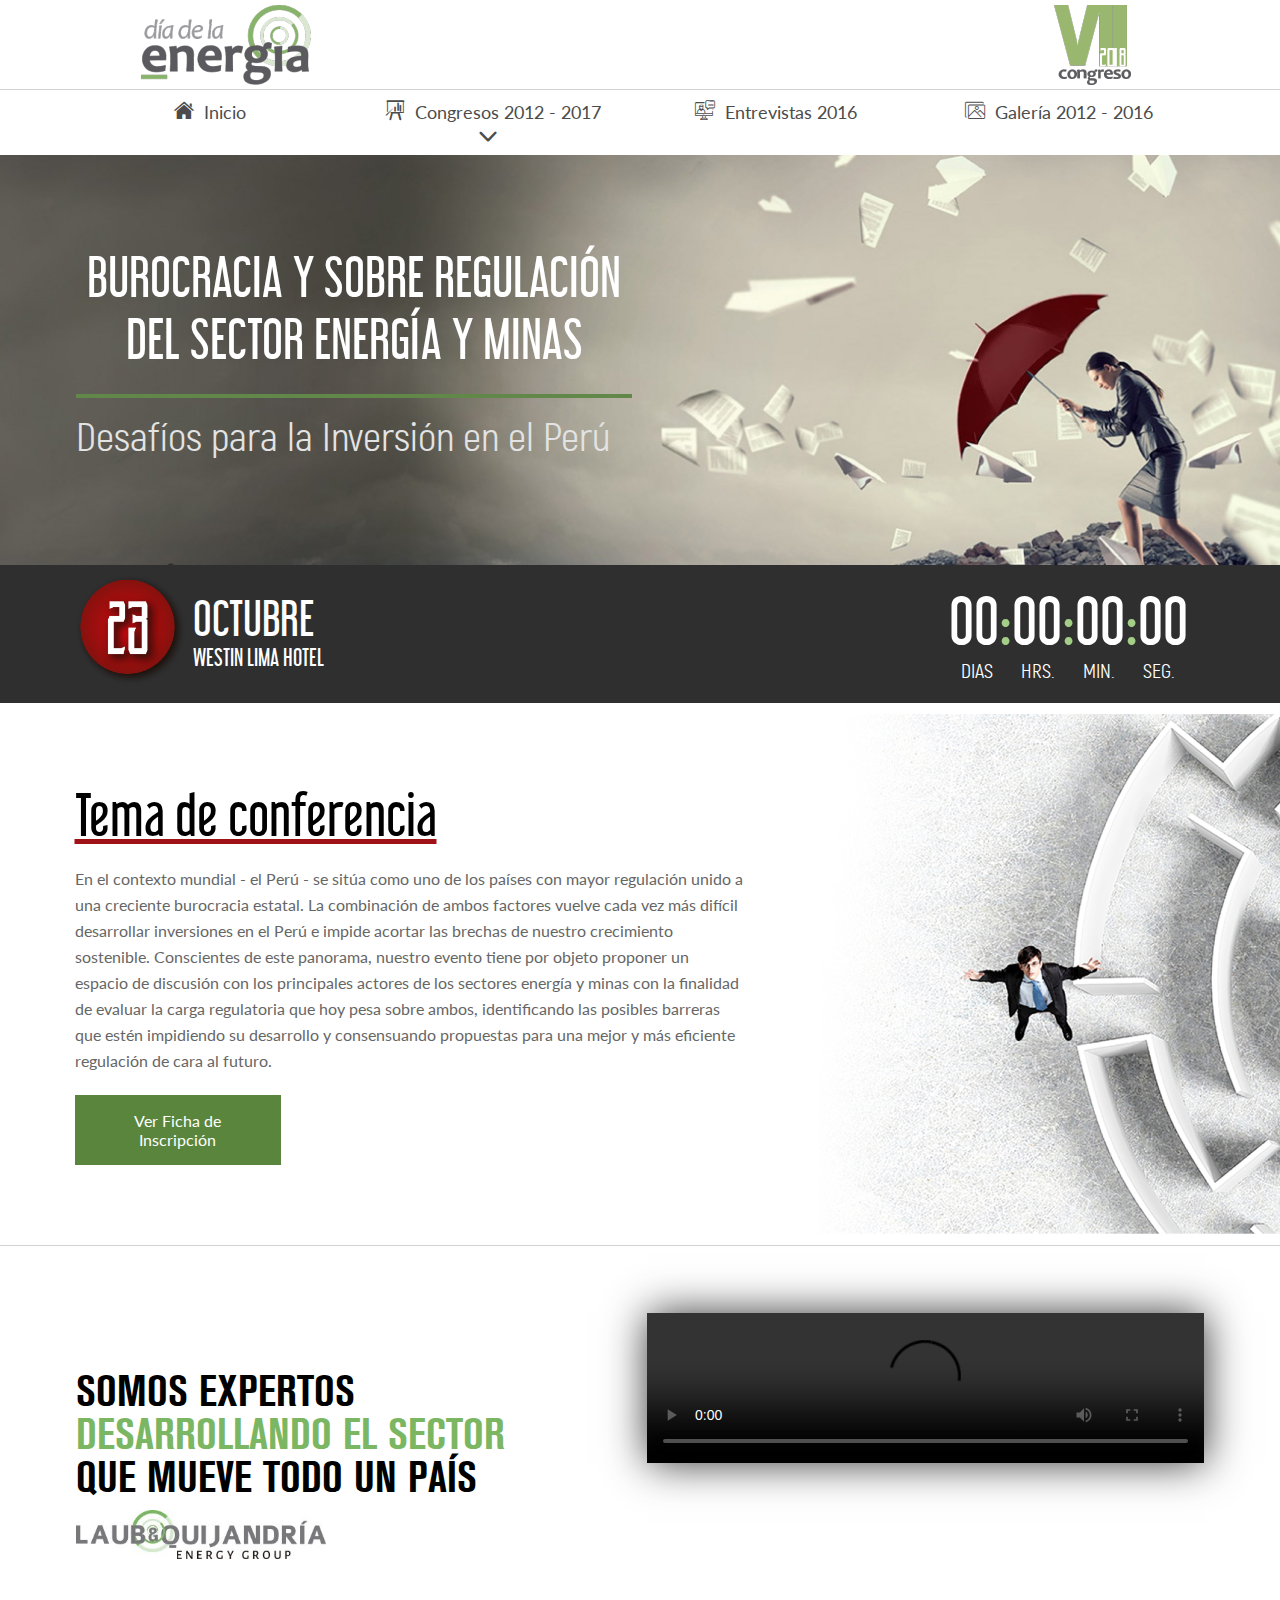
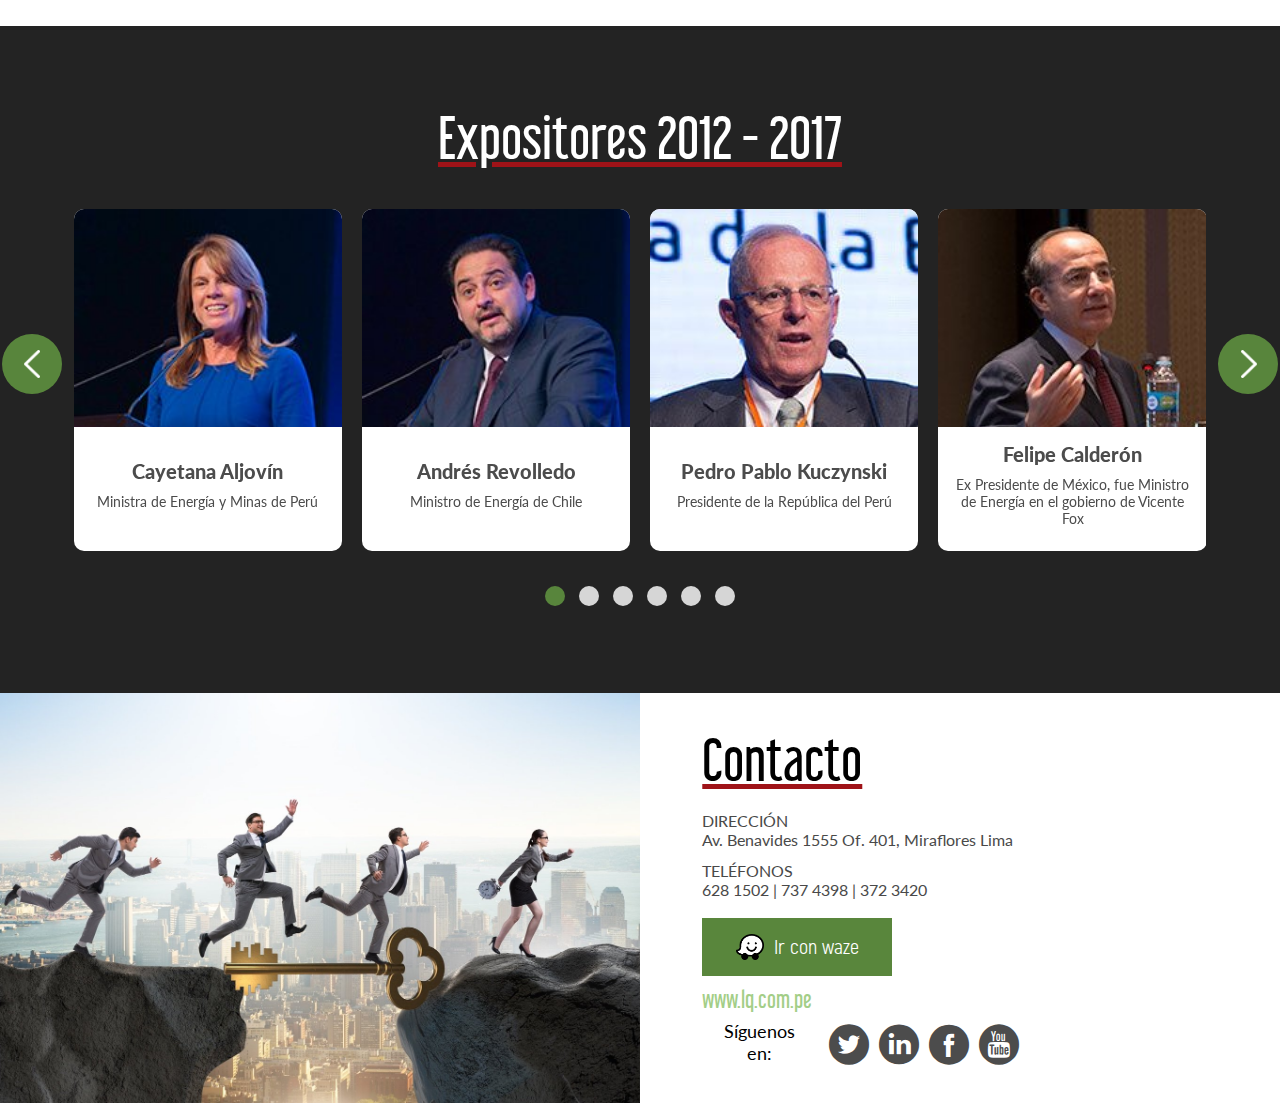
==== commit 6b9609a8: "update" ====
--- a/index.html
+++ b/index.html
@@ -104,8 +104,7 @@
             <div class="row">
         <div class="text col s12 l12 ">
             <h2 class="title">Tema de conferencia</h2>
-            <p>En el contexto mundial el Perú se sitúa como uno de los países con mayor regulación aunado a una creciente burocracia estatal. La combinación de ambos factores vuelve cada vez más difícil desarrollar inversiones en el Perú e impide acortar las brechas en cuanto a nuestro crecimiento sostenible. Conscientes de este panorama, nuestro objetivo es  evento tiene por objeto proponer un espacio de discusión con los principales actores del sector energía y minas con la finalidad de evaluar la carga regulatoria que hoy pesa sobre los proyectos de energía, identificando las posibles barreras que estén impidiendo su desarrollo y consensuando propuestas para una mejor y más eficiente regulación de cara al futuro.
-            </p>
+            <p>En el contexto mundial - el Perú - se sitúa como uno de los países con mayor regulación unido a una creciente burocracia estatal. La combinación de ambos factores vuelve cada vez más difícil desarrollar inversiones en el Perú e impide acortar las brechas de nuestro crecimiento sostenible. Conscientes de este panorama, nuestro evento tiene por objeto proponer un espacio de discusión con los principales actores de los sectores energía y minas con la finalidad de evaluar la carga regulatoria que hoy pesa sobre ambos, identificando las posibles barreras que estén impidiendo su desarrollo y consensuando propuestas para una mejor y más eficiente regulación de cara al futuro.</p>
             <a href="pdf/ficha-de-inscripcion.pdf" target="_blank">Ver Ficha de Inscripción</a>
         </div>
     </div>
--- a/css/style.css
+++ b/css/style.css
@@ -966,15 +966,33 @@
     height: 138px;
     width: 100%;
     background-color: #2F2F2F; }
+    @media only screen and (max-width: 500px) {
+      .hero .bar .fecha {
+        display: flex;
+        align-items: center;
+        justify-content: center; }
+        .hero .bar .fecha .number {
+          margin: 0px; }
+        .hero .bar .fecha .text {
+          color: white;
+          font-size: 4.6rem;
+          padding-top: 45px;
+          padding-left: 0px;
+          margin: 0px;
+          line-height: 34px;
+          font-family: "Libel"; } }
     .hero .bar .text {
       color: white;
-      font-size: 2.6rem;
-      padding-top: 43px;
-      padding-left: 30px; }
+      font-size: 4.6rem;
+      padding-top: 45px;
+      padding-left: 30px;
+      line-height: 34px;
+      font-family: 'Libel'; }
     .hero .bar span {
       color: white;
       display: block;
-      font-size: 1.2rem; }
+      font-size: 2.3rem;
+      font-family: 'Libel'; }
     .hero .bar img {
       height: 120px;
       padding-top: 10px; }
@@ -1290,29 +1308,43 @@
           margin-right: 0px;
           margin-left: 0px; } }
     .contactanos .text .siguenos {
-      max-width: 114px; }
-    .contactanos .text .redes [class^="icon-"], .contactanos .text .redes [class*=" icon-"] {
-      /* use !important to prevent issues with browser extensions that change fonts */
-      font-family: 'icomoon' !important;
-      speak: none;
-      font-style: normal;
-      font-weight: normal;
-      font-variant: normal;
-      text-transform: none;
-      line-height: 1;
-      font-size: 4rem;
-      margin: 0px;
-      padding: 0px;
-      max-width: 50px;
-      /* Better Font Rendering =========== */
-      -webkit-font-smoothing: antialiased;
-      -moz-osx-font-smoothing: grayscale; }
+      text-align: center; }
+      @media only screen and (min-width: 700px) {
+        .contactanos .text .siguenos {
+          max-width: 114px; } }
+    .contactanos .text .redes {
+      display: flex;
+      align-items: center;
+      justify-content: center; }
+      @media only screen and (min-width: 700px) {
+        .contactanos .text .redes {
+          align-items: flex-start;
+          justify-content: flex-start; } }
+      .contactanos .text .redes li {
+        margin: 5px; }
+      .contactanos .text .redes [class^="icon-"], .contactanos .text .redes [class*=" icon-"] {
+        /* use !important to prevent issues with browser extensions that change fonts */
+        font-family: 'icomoon' !important;
+        speak: none;
+        font-style: normal;
+        font-weight: normal;
+        font-variant: normal;
+        text-transform: none;
+        line-height: 1;
+        font-size: 4rem;
+        margin: 0px;
+        padding: 0px;
+        max-width: 50px;
+        /* Better Font Rendering =========== */
+        -webkit-font-smoothing: antialiased;
+        -moz-osx-font-smoothing: grayscale; }
   .contactanos .image {
     width: 100%;
     height: 100%;
     min-height: 200px;
     background-image: url(../img/img.jpg);
-    background-size: cover; }
+    background-size: cover;
+    background-position: bottom; }
     @media only screen and (min-width: 700px) {
       .contactanos .image {
         width: 50%;
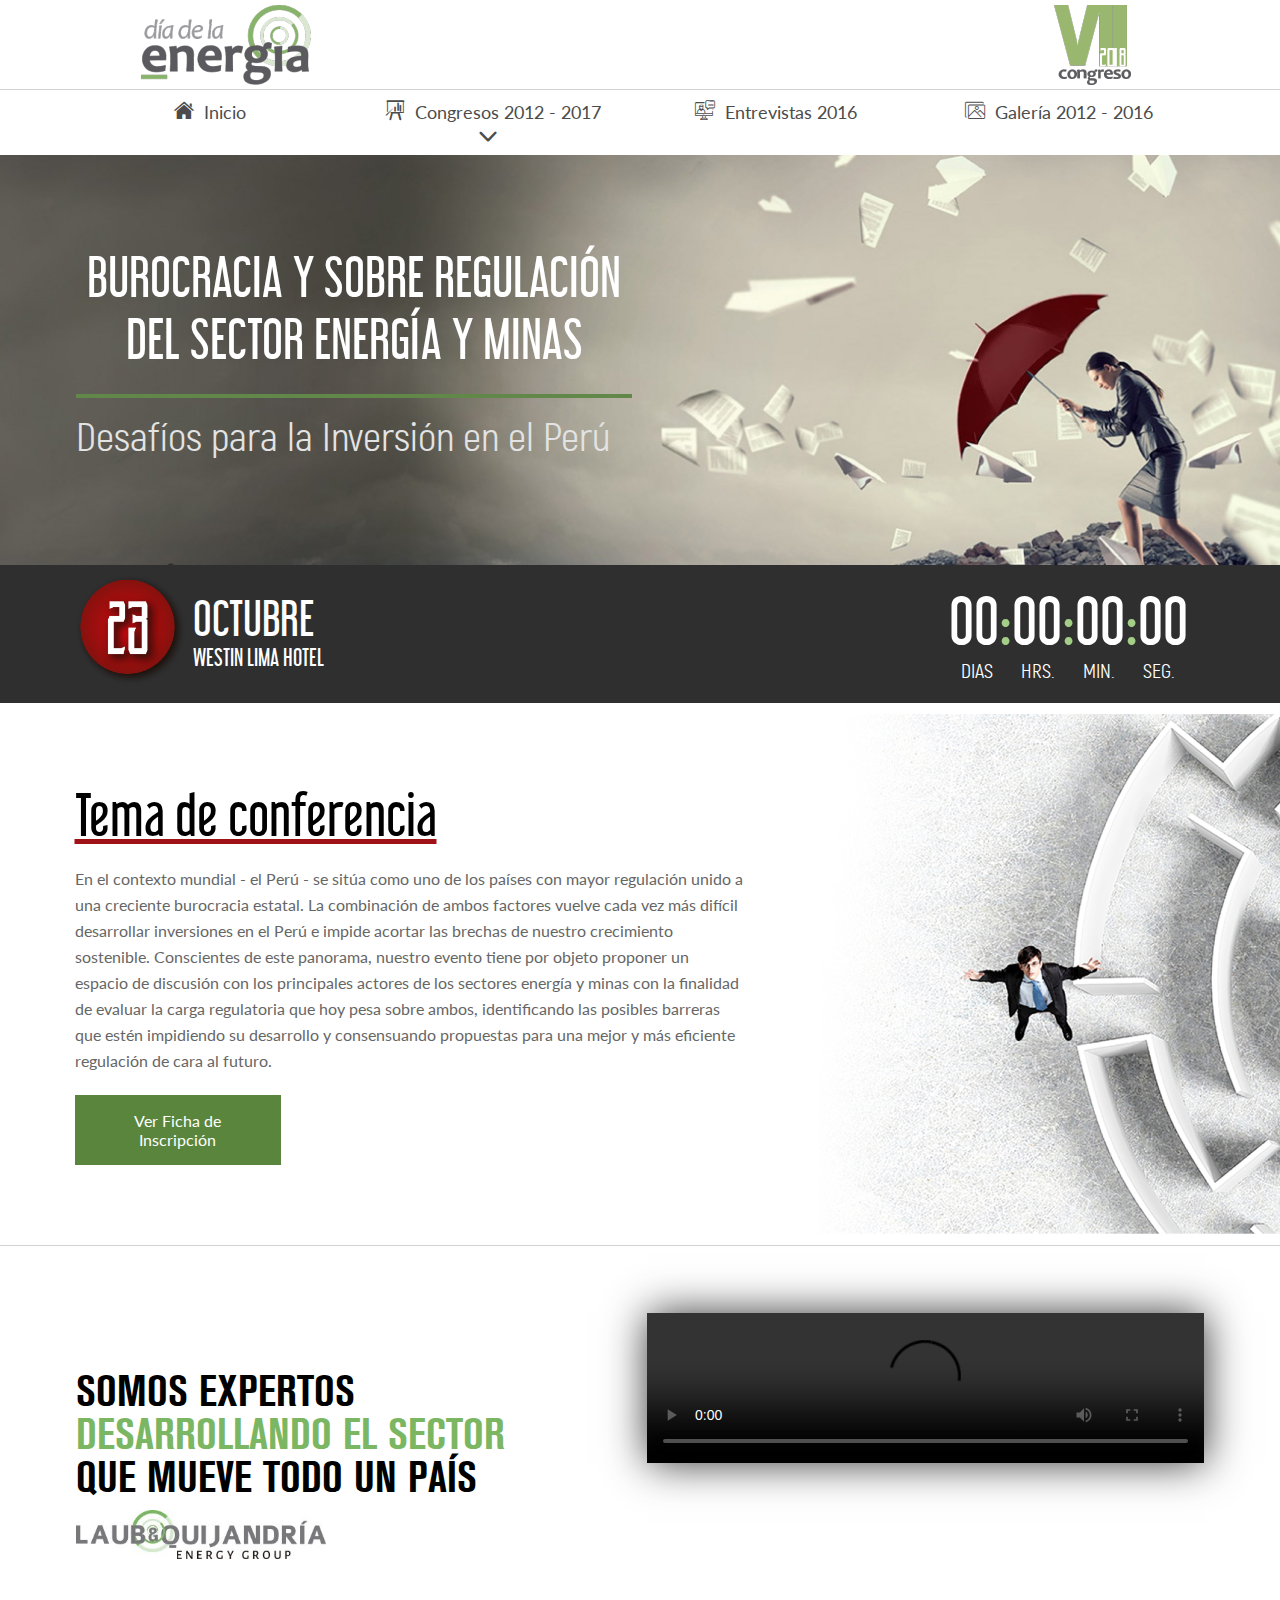
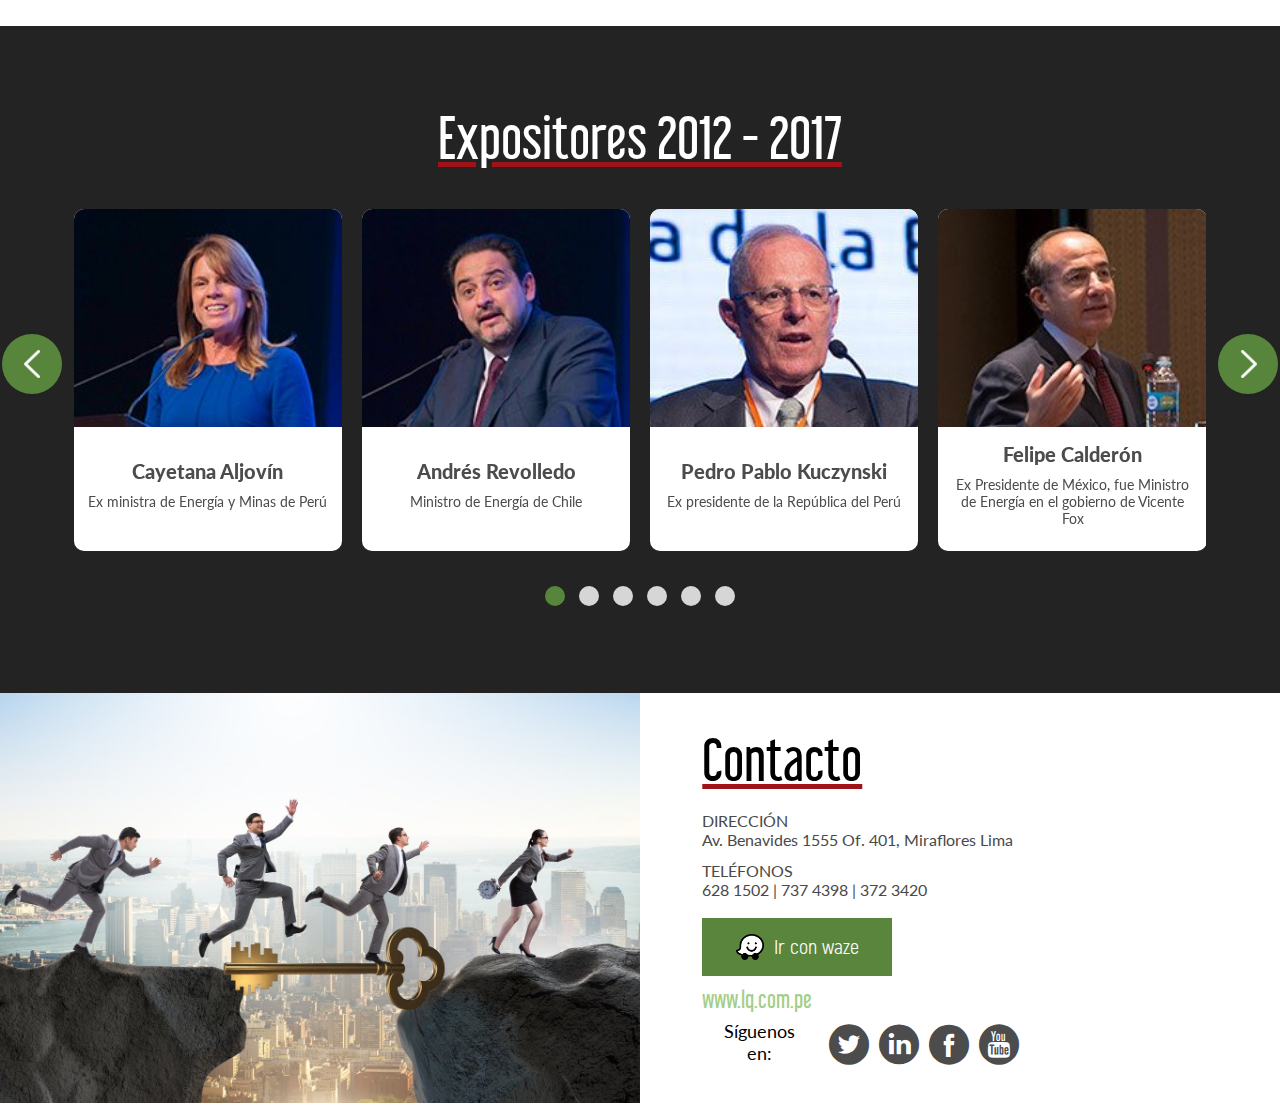
==== commit b4a406ad: "actualizado" ====
--- a/index.html
+++ b/index.html
@@ -141,7 +141,7 @@
                 <div class="expositor col s12">
                         <div class="imagen" style="background: url(img/expositores/cayetana.jpg);background-size: cover; background-position: top; background-repeat: no-repeat;"></div>
                         <div class="text"><h3>Cayetana Aljovín</h3>
-                        <p>Ministra de Energía y Minas de Perú</p></div>
+                        <p>Ex ministra de Energía y Minas de Perú</p></div>
                       </div>
                 
                 
@@ -155,7 +155,7 @@
                   <div class="expositor col s12">
                       <div class="imagen" style="background: url(img/expositores/ppk.jpg);background-size: cover; background-position: top; background-repeat: no-repeat;"></div>
                       <div class="text"><h3>Pedro Pablo Kuczynski</h3>
-                      <p>Presidente de la República del Perú</p></div>
+                      <p>Ex presidente de la República del Perú</p></div>
                     </div>
                 
                       <div class="expositor col s12">
@@ -173,7 +173,7 @@
                       <div class="expositor col s12">
                       <div class="imagen" style="background: url(img/expositores/walter.jpg);background-size: cover; background-position: top; background-repeat: no-repeat;"></div>
                       <div class="text"><h3>Walter Bayly</h3>
-                      <p>CEO de Credicorp Limited</p></div>
+                      <p>Gerente General de Credicorp</p></div>
                     </div>
                 
                     <div class="expositor col s12">
@@ -185,7 +185,7 @@
                     <div class="expositor col s12">
                     <div class="imagen" style="background: url(img/expositores/ramos.jpg);background-size: cover; background-position: top; background-repeat: no-repeat;"></div>
                       <div class="text"><h3>Jorge Luis Ramos</h3>
-                      <p>Ex Gerente General en COFIDE</p></div>
+                      <p>Gerente General de Contugas</p></div>
                       </div>
                 
                       <div class="expositor col s12">
@@ -208,13 +208,13 @@
                     <div class="expositor col s12">
                      <div class="imagen" style="background: url(img/expositores/barbara.jpg);background-size: cover; background-position: top; background-repeat: no-repeat;"></div>
                       <div class="text"><h3>Bárbara Bruce</h3>
-                      <p>Presidente y Gerente General de Hunt Oil Company of Peru</p></div>
+                      <p>Country Manager de Geopark Perú</p></div>
                     </div>
                 
                     <div class="expositor col s12">
                      <div class="imagen" style="background: url(img/expositores/thorne.jpg);background-size: cover; background-position: top; background-repeat: no-repeat;"></div>
                       <div class="text"><h3>Alfredo Thorne</h3>
-                      <p>Ministro de Economía y Finanzas</p></div>
+                      <p>Ex ministro de Economía y Finanzas</p></div>
                     </div>
                 
                       <div class="expositor col s12">
@@ -249,7 +249,7 @@
                     <div class="expositor col s12">
                     <div class="imagen" style="background: url(img/expositores/gonzalo-zegarra.jpg);background-size: cover; background-position: top; background-repeat: no-repeat;"></div>
                       <div class="text"><h3>Gonzalo Zegarra</h3>
-                      <p>Director periodístico de Semana Económica y Perú Económico</p></div>
+                      <p>Ex presidente de Semana Económica</p></div>
                     </div>
                 
                     <div class="expositor col s12">
@@ -261,7 +261,7 @@
                     <div class="expositor col s12">
                     <div class="imagen" style="background: url(img/expositores/jaspal.jpg);background-size: cover; background-position: top; background-repeat: no-repeat;"></div>
                       <div class="text"><h3>Jaspal Panesar</h3>
-                      <p>Encargado de las políticas de energía y cambio climático del Reino Unido</p></div>
+                      <p>Experto en el sector de energía y cambio climático de la Cancillería del Reino Unido. 2013</p></div>
                     </div>
                 
                     <div class="expositor col s12">
@@ -273,7 +273,7 @@
                     <div class="expositor col s12">
                        <div class="imagen" style="background: url(img/expositores/blanlot.jpg);background-size: cover; background-position: top; background-repeat: no-repeat;"></div>
                       <div class="text"><h3>Vivianne Blanlot </h3>
-                      <p>Secretaria Ejecutiva con cargo ministerial de la Comisión Nac. de Energía en Chile</p></div>
+                      <p>Ex ministra de Energía de Chile</p></div>
                     </div>
                     <div class="expositor col s12">
                       <div class="imagen" style="background: url(img/expositores/kellyl.jpg);background-size: cover; background-position: top; background-repeat: no-repeat;"></div>
--- a/css/style.css
+++ b/css/style.css
@@ -1,1354 +1,2 @@
-@import url("https://fonts.googleapis.com/css?family=Lato:100,300,400,700,900");
-@font-face {
-  font-family: 'icomoon';
-  src: url("fonts/icomoon.eot");
-  src: url("fonts/icomoon.eot#iefix") format("embedded-opentype"), url("fonts/icomoon.ttf") format("truetype"), url("fonts/icomoon.woff") format("woff"), url("fonts/icomoon.svg#icomoon2") format("svg"); }
-@font-face {
-  font-family: 'grotesk';
-  src: url("fonts/grotesk-webfont.woff2") format("woff2"), url("fonts/grotesk-webfont.woff") format("woff"); }
-@font-face {
-  font-family: 'Libel';
-  src: url("fonts/libel-suit-rg-webfont.woff2") format("woff2"), url("fonts/libel-suit-rg-webfont.woff") format("woff"); }
-@font-face {
-  font-family: 'Akrobat';
-  src: url("fonts/akrobat-regular-webfont.woff2") format("woff2"), url("fonts/akrobat-regular-webfont.woff") format("woff"); }
-.container {
-  margin: 0 auto;
-  max-width: 1280px;
-  width: 90%; }
-
-@media only screen and (min-width: 426px) {
-  .container {
-    width: 80%; } }
-@media only screen and (min-width: 1050px) {
-  .container {
-    width: 88.5%; } }
-.container .row {
-  margin-left: -0.55rem;
-  margin-right: -0.55rem; }
-
-.row {
-  margin-left: auto;
-  margin-right: auto; }
-
-.row:after {
-  content: "";
-  display: table;
-  clear: both; }
-
-.row .col {
-  float: left;
-  -webkit-box-sizing: border-box;
-  box-sizing: border-box;
-  padding: 0 0.75rem;
-  min-height: 1px; }
-
-.row .col[class*="push-"], .row .col[class*="pull-"] {
-  position: relative; }
-
-@media (min-width: 0) {
-  .row .col.s1 {
-    width: 8.3333333333%;
-    margin-left: auto;
-    left: auto;
-    right: auto; }
-
-  .row .col.s2 {
-    width: 16.6666666667%;
-    margin-left: auto;
-    left: auto;
-    right: auto; }
-
-  .row .col.s3 {
-    width: 25%;
-    margin-left: auto;
-    left: auto;
-    right: auto; }
-
-  .row .col.s4 {
-    width: 33.3333333333%;
-    margin-left: auto;
-    left: auto;
-    right: auto; }
-
-  .row .col.s5 {
-    width: 41.6666666667%;
-    margin-left: auto;
-    left: auto;
-    right: auto; }
-
-  .row .col.s6 {
-    width: 50%;
-    margin-left: auto;
-    left: auto;
-    right: auto; }
-
-  .row .col.s7 {
-    width: 58.3333333333%;
-    margin-left: auto;
-    left: auto;
-    right: auto; }
-
-  .row .col.s8 {
-    width: 66.6666666667%;
-    margin-left: auto;
-    left: auto;
-    right: auto; }
-
-  .row .col.s9 {
-    width: 75%;
-    margin-left: auto;
-    left: auto;
-    right: auto; }
-
-  .row .col.s10 {
-    width: 83.3333333333%;
-    margin-left: auto;
-    left: auto;
-    right: auto; }
-
-  .row .col.s11 {
-    width: 91.6666666667%;
-    margin-left: auto;
-    left: auto;
-    right: auto; }
-
-  .row .col.s12 {
-    width: 100%;
-    margin-left: auto;
-    left: auto;
-    right: auto; }
-
-  .row .col.pull-s1 {
-    right: 8.3333333333%; }
-
-  .row .col.push-s1 {
-    left: 8.3333333333%; }
-
-  .row .col.pull-s2 {
-    right: 16.6666666667%; }
-
-  .row .col.push-s2 {
-    left: 16.6666666667%; }
-
-  .row .col.pull-s3 {
-    right: 25%; }
-
-  .row .col.push-s3 {
-    left: 25%; }
-
-  .row .col.pull-s4 {
-    right: 33.3333333333%; }
-
-  .row .col.push-s4 {
-    left: 33.3333333333%; }
-
-  .row .col.pull-s5 {
-    right: 41.6666666667%; }
-
-  .row .col.push-s5 {
-    left: 41.6666666667%; }
-
-  .row .col.pull-s6 {
-    right: 50%; }
-
-  .row .col.push-s6 {
-    left: 50%; }
-
-  .row .col.pull-s7 {
-    right: 58.3333333333%; }
-
-  .row .col.push-s7 {
-    left: 58.3333333333%; }
-
-  .row .col.pull-s8 {
-    right: 66.6666666667%; }
-
-  .row .col.push-s8 {
-    left: 66.6666666667%; }
-
-  .row .col.pull-s9 {
-    right: 75%; }
-
-  .row .col.push-s9 {
-    left: 75%; }
-
-  .row .col.pull-s10 {
-    right: 83.3333333333%; }
-
-  .row .col.push-s10 {
-    left: 83.3333333333%; }
-
-  .row .col.pull-s11 {
-    right: 91.6666666667%; }
-
-  .row .col.push-s11 {
-    left: 91.6666666667%; }
-
-  .row .col.pull-s12 {
-    right: 100%; }
-
-  .row .col.push-s12 {
-    left: 100%; } }
-@media (min-width: 426px) {
-  .row .col.m1 {
-    width: 8.3333333333%;
-    margin-left: auto;
-    left: auto;
-    right: auto; }
-
-  .row .col.m2 {
-    width: 16.6666666667%;
-    margin-left: auto;
-    left: auto;
-    right: auto; }
-
-  .row .col.m3 {
-    width: 25%;
-    margin-left: auto;
-    left: auto;
-    right: auto; }
-
-  .row .col.m4 {
-    width: 33.3333333333%;
-    margin-left: auto;
-    left: auto;
-    right: auto; }
-
-  .row .col.m5 {
-    width: 41.6666666667%;
-    margin-left: auto;
-    left: auto;
-    right: auto; }
-
-  .row .col.m6 {
-    width: 50%;
-    margin-left: auto;
-    left: auto;
-    right: auto; }
-
-  .row .col.m7 {
-    width: 58.3333333333%;
-    margin-left: auto;
-    left: auto;
-    right: auto; }
-
-  .row .col.m8 {
-    width: 66.6666666667%;
-    margin-left: auto;
-    left: auto;
-    right: auto; }
-
-  .row .col.m9 {
-    width: 75%;
-    margin-left: auto;
-    left: auto;
-    right: auto; }
-
-  .row .col.m10 {
-    width: 83.3333333333%;
-    margin-left: auto;
-    left: auto;
-    right: auto; }
-
-  .row .col.m11 {
-    width: 91.6666666667%;
-    margin-left: auto;
-    left: auto;
-    right: auto; }
-
-  .row .col.m12 {
-    width: 100%;
-    margin-left: auto;
-    left: auto;
-    right: auto; }
-
-  .row .col.pull-m1 {
-    right: 8.3333333333%; }
-
-  .row .col.push-m1 {
-    left: 8.3333333333%; }
-
-  .row .col.pull-m2 {
-    right: 16.6666666667%; }
-
-  .row .col.push-m2 {
-    left: 16.6666666667%; }
-
-  .row .col.pull-m3 {
-    right: 25%; }
-
-  .row .col.push-m3 {
-    left: 25%; }
-
-  .row .col.pull-m4 {
-    right: 33.3333333333%; }
-
-  .row .col.push-m4 {
-    left: 33.3333333333%; }
-
-  .row .col.pull-m5 {
-    right: 41.6666666667%; }
-
-  .row .col.push-m5 {
-    left: 41.6666666667%; }
-
-  .row .col.pull-m6 {
-    right: 50%; }
-
-  .row .col.push-m6 {
-    left: 50%; }
-
-  .row .col.pull-m7 {
-    right: 58.3333333333%; }
-
-  .row .col.push-m7 {
-    left: 58.3333333333%; }
-
-  .row .col.pull-m8 {
-    right: 66.6666666667%; }
-
-  .row .col.push-m8 {
-    left: 66.6666666667%; }
-
-  .row .col.pull-m9 {
-    right: 75%; }
-
-  .row .col.push-m9 {
-    left: 75%; }
-
-  .row .col.pull-m10 {
-    right: 83.3333333333%; }
-
-  .row .col.push-m10 {
-    left: 83.3333333333%; }
-
-  .row .col.pull-m11 {
-    right: 91.6666666667%; }
-
-  .row .col.push-m11 {
-    left: 91.6666666667%; }
-
-  .row .col.pull-m12 {
-    right: 100%; }
-
-  .row .col.push-m12 {
-    left: 100%; } }
-@media (min-width: 1050px) {
-  .row .col.l1 {
-    width: 8.3333333333%;
-    margin-left: auto;
-    left: auto;
-    right: auto; }
-
-  .row .col.l2 {
-    width: 16.6666666667%;
-    margin-left: auto;
-    left: auto;
-    right: auto; }
-
-  .row .col.l3 {
-    width: 25%;
-    margin-left: auto;
-    left: auto;
-    right: auto; }
-
-  .row .col.l4 {
-    width: 33.3333333333%;
-    margin-left: auto;
-    left: auto;
-    right: auto; }
-
-  .row .col.l5 {
-    width: 41.6666666667%;
-    margin-left: auto;
-    left: auto;
-    right: auto; }
-
-  .row .col.l6 {
-    width: 50%;
-    margin-left: auto;
-    left: auto;
-    right: auto; }
-
-  .row .col.l7 {
-    width: 58.3333333333%;
-    margin-left: auto;
-    left: auto;
-    right: auto; }
-
-  .row .col.l8 {
-    width: 66.6666666667%;
-    margin-left: auto;
-    left: auto;
-    right: auto; }
-
-  .row .col.l9 {
-    width: 75%;
-    margin-left: auto;
-    left: auto;
-    right: auto; }
-
-  .row .col.l10 {
-    width: 83.3333333333%;
-    margin-left: auto;
-    left: auto;
-    right: auto; }
-
-  .row .col.l11 {
-    width: 91.6666666667%;
-    margin-left: auto;
-    left: auto;
-    right: auto; }
-
-  .row .col.l12 {
-    width: 100%;
-    margin-left: auto;
-    left: auto;
-    right: auto; }
-
-  .row .col.pull-l1 {
-    right: 8.3333333333%; }
-
-  .row .col.push-l1 {
-    left: 8.3333333333%; }
-
-  .row .col.pull-l2 {
-    right: 16.6666666667%; }
-
-  .row .col.push-l2 {
-    left: 16.6666666667%; }
-
-  .row .col.pull-l3 {
-    right: 25%; }
-
-  .row .col.push-l3 {
-    left: 25%; }
-
-  .row .col.pull-l4 {
-    right: 33.3333333333%; }
-
-  .row .col.push-l4 {
-    left: 33.3333333333%; }
-
-  .row .col.pull-l5 {
-    right: 41.6666666667%; }
-
-  .row .col.push-l5 {
-    left: 41.6666666667%; }
-
-  .row .col.pull-l6 {
-    right: 50%; }
-
-  .row .col.push-l6 {
-    left: 50%; }
-
-  .row .col.pull-l7 {
-    right: 58.3333333333%; }
-
-  .row .col.push-l7 {
-    left: 58.3333333333%; }
-
-  .row .col.pull-l8 {
-    right: 66.6666666667%; }
-
-  .row .col.push-l8 {
-    left: 66.6666666667%; }
-
-  .row .col.pull-l9 {
-    right: 75%; }
-
-  .row .col.push-l9 {
-    left: 75%; }
-
-  .row .col.pull-l10 {
-    right: 83.3333333333%; }
-
-  .row .col.push-l10 {
-    left: 83.3333333333%; }
-
-  .row .col.pull-l11 {
-    right: 91.6666666667%; }
-
-  .row .col.push-l11 {
-    left: 91.6666666667%; }
-
-  .row .col.pull-l12 {
-    right: 100%; }
-
-  .row .col.push-l12 {
-    left: 100%; } }
-@media (min-width: 0) {
-  footer .row .col.s1 {
-    width: 8.3333333333%;
-    margin-left: auto;
-    left: auto;
-    right: auto; }
-
-  footer .row .col.s2 {
-    width: 16.6666666667%;
-    margin-left: auto;
-    left: auto;
-    right: auto; }
-
-  footer .row .col.s3 {
-    width: 25%;
-    margin-left: auto;
-    left: auto;
-    right: auto; }
-
-  footer .row .col.s4 {
-    width: 33.3333333333%;
-    margin-left: auto;
-    left: auto;
-    right: auto; }
-
-  footer .row .col.s5 {
-    width: 41.6666666667%;
-    margin-left: auto;
-    left: auto;
-    right: auto; }
-
-  footer .row .col.s6 {
-    width: 50%;
-    margin-left: auto;
-    left: auto;
-    right: auto; }
-
-  footer .row .col.s7 {
-    width: 58.3333333333%;
-    margin-left: auto;
-    left: auto;
-    right: auto; }
-
-  footer .row .col.s8 {
-    width: 66.6666666667%;
-    margin-left: auto;
-    left: auto;
-    right: auto; }
-
-  footer .row .col.s9 {
-    width: 75%;
-    margin-left: auto;
-    left: auto;
-    right: auto; }
-
-  footer .row .col.s10 {
-    width: 83.3333333333%;
-    margin-left: auto;
-    left: auto;
-    right: auto; }
-
-  footer .row .col.s11 {
-    width: 91.6666666667%;
-    margin-left: auto;
-    left: auto;
-    right: auto; }
-
-  footer .row .col.s12 {
-    width: 100%;
-    margin-left: auto;
-    left: auto;
-    right: auto; } }
-@media (min-width: 626px) {
-  footer .row .col.m1 {
-    width: 8.3333333333%;
-    margin-left: auto;
-    left: auto;
-    right: auto; }
-
-  footer .row .col.m2 {
-    width: 16.6666666667%;
-    margin-left: auto;
-    left: auto;
-    right: auto; }
-
-  footer .row .col.m3 {
-    width: 25%;
-    margin-left: auto;
-    left: auto;
-    right: auto; }
-
-  footer .row .col.m4 {
-    width: 33.3333333333%;
-    margin-left: auto;
-    left: auto;
-    right: auto; }
-
-  footer .row .col.m5 {
-    width: 41.6666666667%;
-    margin-left: auto;
-    left: auto;
-    right: auto; }
-
-  footer .row .col.m6 {
-    width: 50%;
-    margin-left: auto;
-    left: auto;
-    right: auto; }
-
-  footer .row .col.m7 {
-    width: 58.3333333333%;
-    margin-left: auto;
-    left: auto;
-    right: auto; }
-
-  footer .row .col.m8 {
-    width: 66.6666666667%;
-    margin-left: auto;
-    left: auto;
-    right: auto; }
-
-  footer .row .col.m9 {
-    width: 75%;
-    margin-left: auto;
-    left: auto;
-    right: auto; }
-
-  footer .row .col.m10 {
-    width: 83.3333333333%;
-    margin-left: auto;
-    left: auto;
-    right: auto; }
-
-  footer .row .col.m11 {
-    width: 91.6666666667%;
-    margin-left: auto;
-    left: auto;
-    right: auto; }
-
-  footer .row .col.m12 {
-    width: 100%;
-    margin-left: auto;
-    left: auto;
-    right: auto; } }
-@media (min-width: 1050px) {
-  footer .row .col.l1 {
-    width: 8.3333333333%;
-    margin-left: auto;
-    left: auto;
-    right: auto; }
-
-  footer .row .col.l2 {
-    width: 16.6666666667%;
-    margin-left: auto;
-    left: auto;
-    right: auto; }
-
-  footer .row .col.l3 {
-    width: 25%;
-    margin-left: auto;
-    left: auto;
-    right: auto; }
-
-  footer .row .col.l4 {
-    width: 33.3333333333%;
-    margin-left: auto;
-    left: auto;
-    right: auto; }
-
-  footer .row .col.l5 {
-    width: 41.6666666667%;
-    margin-left: auto;
-    left: auto;
-    right: auto; }
-
-  footer .row .col.l6 {
-    width: 50%;
-    margin-left: auto;
-    left: auto;
-    right: auto; }
-
-  footer .row .col.l7 {
-    width: 58.3333333333%;
-    margin-left: auto;
-    left: auto;
-    right: auto; }
-
-  footer .row .col.l8 {
-    width: 66.6666666667%;
-    margin-left: auto;
-    left: auto;
-    right: auto; }
-
-  footer .row .col.l9 {
-    width: 75%;
-    margin-left: auto;
-    left: auto;
-    right: auto; }
-
-  footer .row .col.l10 {
-    width: 83.3333333333%;
-    margin-left: auto;
-    left: auto;
-    right: auto; }
-
-  footer .row .col.l11 {
-    width: 91.6666666667%;
-    margin-left: auto;
-    left: auto;
-    right: auto; }
-
-  footer .row .col.l12 {
-    width: 100%;
-    margin-left: auto;
-    left: auto;
-    right: auto; } }
-[class^="icon-"], [class*=" icon-"] {
-  /* use !important to prevent issues with browser extensions that change fonts */
-  font-family: 'icomoon' !important;
-  speak: none;
-  font-style: normal;
-  font-weight: normal;
-  font-variant: normal;
-  text-transform: none;
-  line-height: 1;
-  /* Better Font Rendering =========== */
-  -webkit-font-smoothing: antialiased;
-  -moz-osx-font-smoothing: grayscale; }
-
-.icon-linkedin:before {
-  content: "\e90b"; }
-
-.icon-youtube:before {
-  content: "\e900"; }
-
-.icon-conference:before {
-  content: "\e901"; }
-
-.icon-twitter:before {
-  content: "\e903"; }
-
-.icon-projection-screen-copy:before {
-  content: "\e904"; }
-
-.icon-photo:before {
-  content: "\e905"; }
-
-.icon-facebook:before {
-  content: "\e906"; }
-
-.icon-home:before {
-  content: "\e907"; }
-
-.icon-left:before {
-  content: "\e908"; }
-
-.icon-right:before {
-  content: "\e909"; }
-
-.icon-play:before {
-  content: "\e90a"; }
-
-.icon-chevron-bottom:before {
-  content: "\e914"; }
-
-.icon-menu-button:before {
-  content: "\e902"; }
-
-* {
-  -moz-box-sizing: border-box;
-  -webkit-box-sizing: border-box;
-  box-sizing: border-box; }
-
-* {
-  margin: 0;
-  padding: 0;
-  font-family: 'Lato', Helvetica, Verdana, sans-serif;
-  outline: 0;
-  box-shadow: none; }
-
-html {
-  font-size: 10px; }
-
-a {
-  text-decoration: none;
-  color: #4c4c4c; }
-
-li {
-  list-style: none; }
-
-.center {
-  text-align: center; }
-
-.no-padding {
-  padding: 0 !important; }
-
-@media only screen and (max-width: 425px) {
-  .hide-on-small-only, .hide-on-small-and-down {
-    display: none !important; } }
-@media only screen and (min-width: 426px) {
-  .hide-on-med-and-up {
-    display: none !important; } }
-@media only screen and (max-width: 1049px) {
-  .hide-on-med-and-down {
-    display: none !important; } }
-@media only screen and (min-width: 1050px) {
-  .hide-on-large-only {
-    display: none !important; } }
-@media only screen and (min-width: 426px) and (max-width: 768px) {
-  .hide-on-med-only {
-    display: none !important; } }
-.header .menu-principal {
-  width: 100%;
-  min-height: 40px; }
-@keyframes entrada {
-  from {
-    opacity: 0;
-    top: 23px; }
-  to {
-    opacity: 1;
-    top: 43px; } }
-  .header .menu-principal .menu {
-    width: 100%;
-    background-color: #d8d8d8;
-    text-align: right;
-    padding: 20px;
-    display: block;
-    cursor: pointer;
-    font-weight: 900; }
-    @media only screen and (min-width: 700px) {
-      .header .menu-principal .menu {
-        display: none; } }
-    .header .menu-principal .menu button {
-      font-size: 1.6rem;
-      border: none;
-      background-color: transparent; }
-      .header .menu-principal .menu button i {
-        padding-left: 10px; }
-  @media only screen and (max-width: 400px) {
-    .header .menu-principal .container {
-      width: 100%; } }
-  .header .menu-principal .container ul {
-    width: 100%;
-    height: 100%;
-    display: none; }
-    @media only screen and (max-width: 400px) {
-      .header .menu-principal .container ul {
-        margin: 0; } }
-    @media only screen and (min-width: 700px) {
-      .header .menu-principal .container ul {
-        display: block; } }
-    .header .menu-principal .container ul li {
-      text-align: center;
-      height: 100%;
-      position: relative;
-      border-bottom: 1px solid #e0e0e0; }
-      @media only screen and (max-width: 400px) {
-        .header .menu-principal .container ul li {
-          padding: 0; } }
-      @media only screen and (min-width: 700px) {
-        .header .menu-principal .container ul li {
-          border: none; } }
-      .header .menu-principal .container ul li a {
-        padding: 20px;
-        font-size: 1.5rem;
-        height: 100%;
-        cursor: pointer;
-        display: block; }
-        .header .menu-principal .container ul li a:hover {
-          background-color: #e9e9e9; }
-        @media only screen and (min-width: 700px) {
-          .header .menu-principal .container ul li a {
-            font-size: 1.7rem;
-            padding: 10px; } }
-        @media only screen and (min-width: 1170px) {
-          .header .menu-principal .container ul li a {
-            font-size: 1.8rem; } }
-        .header .menu-principal .container ul li a [class^="icon-"], .header .menu-principal .container ul li a [class*=" icon-"] {
-          font-size: 2rem;
-          padding-right: 10px; }
-        .header .menu-principal .container ul li a .icon-chevron-bottom {
-          font-size: 1rem; }
-      .header .menu-principal .container ul li ul.sub-menu {
-        display: none;
-        position: relative;
-        top: 0px;
-        opacity: 1; }
-        @media only screen and (min-width: 700px) {
-          .header .menu-principal .container ul li ul.sub-menu {
-            display: none;
-            position: absolute;
-            display: none;
-            top: 43px;
-            background-color: white;
-            width: 100%;
-            opacity: 0; } }
-        .header .menu-principal .container ul li ul.sub-menu.active {
-          display: block; }
-          @media only screen and (min-width: 700px) {
-            .header .menu-principal .container ul li ul.sub-menu.active {
-              display: block;
-              opacity: 1;
-              animation-name: entrada;
-              animation-timing-function: ease-in-out;
-              animation-duration: .5s; } }
-        .header .menu-principal .container ul li ul.sub-menu li {
-          background: #f3f3f3;
-          position: relative; }
-          @media only screen and (min-width: 700px) {
-            .header .menu-principal .container ul li ul.sub-menu li {
-              background: white; } }
-.header .logos {
-  width: 100%;
-  height: 90px;
-  background-color: white;
-  border-bottom: 1px solid lightgray; }
-  .header .logos .logodde img {
-    height: 64px;
-    width: auto;
-    display: block;
-    float: left;
-    margin-top: 11px; }
-    @media only screen and (min-width: 700px) {
-      .header .logos .logodde img {
-        height: 80px;
-        margin-top: 5px; } }
-  .header .logos .logocongreso {
-    max-width: 100px;
-    height: 90px;
-    float: right; }
-    .header .logos .logocongreso img {
-      height: 80px;
-      width: auto;
-      display: block;
-      float: left;
-      margin-top: 5px; }
-
-.hero {
-  min-height: 50px;
-  width: 100%; }
-  .hero .image {
-    background-image: url(../img/bg-mobile.jpg);
-    min-height: 80px;
-    background-size: cover;
-    background-position: right;
-    padding-top: 60px;
-    padding-bottom: 70px; }
-    @media only screen and (min-width: 700px) {
-      .hero .image {
-        background-image: url(../img/background-dde312312.jpg);
-        min-height: 410px;
-        background-size: cover;
-        background-position: bottom right;
-        padding-top: 100px;
-        padding-bottom: 0px; } }
-    .hero .image .textohero h1 {
-      color: white;
-      font-size: 3rem;
-      font-family: 'Libel';
-      font-weight: normal;
-      line-height: 4.4rem;
-      text-transform: uppercase;
-      text-align: center; }
-      @media only screen and (min-width: 700px) {
-        .hero .image .textohero h1 {
-          font-size: 5.2rem;
-          line-height: 6.2rem; } }
-    .hero .image .textohero hr {
-      background-color: #618848;
-      border: 2px solid #618848;
-      margin: 6px auto; }
-      @media only screen and (min-width: 700px) {
-        .hero .image .textohero hr {
-          margin: 15px auto; } }
-    .hero .image .textohero h2 {
-      color: #E3E3E3;
-      font-family: 'Akrobat';
-      font-weight: normal;
-      font-size: 2rem;
-      text-align: center; }
-      @media only screen and (min-width: 700px) {
-        .hero .image .textohero h2 {
-          text-align: left;
-          font-size: 4rem; } }
-  .hero .bar {
-    height: 138px;
-    width: 100%;
-    background-color: #2F2F2F; }
-    @media only screen and (max-width: 500px) {
-      .hero .bar .fecha {
-        display: flex;
-        align-items: center;
-        justify-content: center; }
-        .hero .bar .fecha .number {
-          margin: 0px; }
-        .hero .bar .fecha .text {
-          color: white;
-          font-size: 4.6rem;
-          padding-top: 45px;
-          padding-left: 0px;
-          margin: 0px;
-          line-height: 34px;
-          font-family: "Libel"; } }
-    .hero .bar .text {
-      color: white;
-      font-size: 4.6rem;
-      padding-top: 45px;
-      padding-left: 30px;
-      line-height: 34px;
-      font-family: 'Libel'; }
-    .hero .bar span {
-      color: white;
-      display: block;
-      font-size: 2.3rem;
-      font-family: 'Libel'; }
-    .hero .bar img {
-      height: 120px;
-      padding-top: 10px; }
-    .hero .bar .containercontador {
-      margin-left: 41.6666666667%;
-      display: none; }
-      @media only screen and (min-width: 700px) {
-        .hero .bar .containercontador {
-          display: block; } }
-      .hero .bar .containercontador .contador {
-        font-size: 62px;
-        color: white;
-        padding: 30px;
-        padding-top: 21px;
-        padding-bottom: 0px;
-        padding-right: 0px;
-        padding-left: 0px;
-        font-family: 'Libel';
-        font-weight: normal;
-        text-align: center;
-        height: 90px; }
-        .hero .bar .containercontador .contador h5 {
-          display: inline;
-          color: #A3CE87; }
-      .hero .bar .containercontador .dias {
-        display: block;
-        width: 100%;
-        font-size: 41px;
-        padding: 0px;
-        text-align: center;
-        color: white;
-        font-family: 'Akrobat';
-        height: 30px;
-        margin: 0px;
-        margin-left: auto;
-        margin-right: auto;
-        text-align: center;
-        margin-top: 4px; }
-        .hero .bar .containercontador .dias span {
-          font-size: 20px;
-          margin-left: 28px;
-          font-weight: 100;
-          font-family: 'Akrobat';
-          padding: 0px;
-          margin-top: 0px;
-          float: left;
-          text-align: center; }
-
-.about-quijandria {
-  min-height: 300px;
-  background-color: #fff;
-  margin-top: 40px;
-  margin-bottom: 40px;
-  display: flex;
-  flex-flow: column;
-  align-items: center;
-  justify-content: center; }
-  .about-quijandria .text {
-    height: 100%; }
-    @media only screen and (min-width: 700px) {
-      .about-quijandria .text {
-        padding-top: 58px; } }
-    .about-quijandria .text h2 {
-      font-family: 'grotesk';
-      font-size: 28px;
-      line-height: 33px;
-      text-align: center; }
-      @media only screen and (min-width: 700px) {
-        .about-quijandria .text h2 {
-          font-size: 43px;
-          line-height: 43px;
-          text-align: left; } }
-      .about-quijandria .text h2 span {
-        font-family: 'grotesk';
-        color: #7bb662;
-        display: block; }
-  .about-quijandria img {
-    margin: 30px auto;
-    display: block;
-    margin-bottom: 50px; }
-    @media only screen and (min-width: 700px) {
-      .about-quijandria img {
-        margin: 0;
-        margin-top: 10px; } }
-
-.videoDDE {
-  min-height: 334px;
-  height: 100%;
-  padding-top: 30px; }
-  .videoDDE video {
-    width: 100%;
-    box-shadow: 1px 0px 40px #363636; }
-
-.tema {
-  width: 100%;
-  min-height: 460px;
-  background-color: white;
-  border-bottom: 1px solid lightgray;
-  display: flex;
-  flex-flow: column;
-  justify-content: center;
-  align-items: center;
-  text-align: center; }
-  @media screen and (min-width: 700px) {
-    .tema {
-      text-align: left;
-      flex-flow: row; } }
-  .tema .text {
-    width: 100%;
-    height: 100%;
-    padding: 20px; }
-    @media only screen and (min-width: 700px) {
-      .tema .text {
-        width: 50%;
-        height: 100%;
-        padding: 80px;
-        float: left; } }
-    .tema .text h2 {
-      font-family: 'Libel';
-      font-weight: normal; }
-      .tema .text h2.title {
-        font-size: 3.5rem;
-        text-decoration: underline;
-        text-decoration-color: #9F1318; }
-        @media only screen and (min-width: 700px) {
-          .tema .text h2.title {
-            font-size: 5.5rem; } }
-    .tema .text p {
-      font-size: 1.5rem;
-      line-height: 2.2rem;
-      color: #666;
-      font-weight: 400;
-      overflow: auto;
-      height: 210px; }
-      @media only screen and (min-width: 700px) {
-        .tema .text p {
-          font-size: 1.6rem;
-          line-height: 2.6rem; } }
-    .tema .text a {
-      padding: 16px 20px;
-      background-color: #59863C;
-      color: white;
-      display: block;
-      max-width: 206px;
-      margin-top: 19px;
-      font-size: 1.6rem;
-      text-align: center;
-      font-family: 'Lato';
-      font-weight: 400;
-      margin-right: auto;
-      margin-left: auto; }
-      .tema .text a:hover {
-        background-color: #447027; }
-      @media screen and (min-width: 700px) {
-        .tema .text a {
-          margin-right: 0;
-          margin-left: 0; } }
-  .tema .image {
-    width: 100%;
-    height: 100%;
-    min-height: 520px;
-    background-image: url(../img/img--tema.png);
-    background-size: cover; }
-    @media only screen and (min-width: 700px) {
-      .tema .image {
-        width: 50%;
-        float: right; } }
-
-.expositores {
-  background-color: #232323;
-  padding-top: 80px;
-  padding-bottom: 80px; }
-  .expositores .owl-prev {
-    position: absolute;
-    left: -77px;
-    top: 120px;
-    width: 60px;
-    height: 60px;
-    border-radius: 50% !important;
-    color: #58853c !important;
-    background-color: #58853c !important;
-    background-image: url(../img/back.png) !important;
-    background-position: center !important;
-    background-repeat: no-repeat !important;
-    background-size: 26% !important; }
-  .expositores .owl-next {
-    position: absolute;
-    right: -77px;
-    top: 120px;
-    width: 60px;
-    height: 60px;
-    border-radius: 50% !important;
-    color: #58853c !important;
-    background-color: #58853c !important;
-    background-image: url(../img/next.png) !important;
-    background-position: center !important;
-    background-repeat: no-repeat !important;
-    background-size: 26% !important; }
-  .expositores h2 {
-    font-family: 'Libel';
-    font-weight: normal; }
-    .expositores h2.title {
-      color: white;
-      font-size: 3.5rem;
-      text-decoration: underline;
-      text-decoration-color: #9F1318;
-      text-align: center;
-      padding-bottom: 20px; }
-      @media only screen and (min-width: 700px) {
-        .expositores h2.title {
-          font-size: 5.5rem; } }
-  .expositores .expositores-slider .expositor {
-    min-height: 302px;
-    background-color: white;
-    border-radius: 10px;
-    overflow: hidden;
-    max-width: 280px;
-    margin: 0 auto;
-    margin-bottom: 20px; }
-    .expositores .expositores-slider .expositor .imagen {
-      height: 218px;
-      background-image: url(../img/expositores/cayetana.jpg);
-      background-size: cover; }
-    .expositores .expositores-slider .expositor .text {
-      display: flex;
-      height: 124px;
-      align-items: center;
-      flex-flow: column;
-      justify-content: center; }
-      .expositores .expositores-slider .expositor .text h3 {
-        font-size: 20px;
-        color: #4C4C4C;
-        font-family: 'Lato';
-        font-weight: 900; }
-      .expositores .expositores-slider .expositor .text p {
-        font-size: 14px;
-        color: #4C4C4C;
-        font-family: 'Lato';
-        font-weight: 400;
-        padding: 10px;
-        text-align: center; }
-
-.contactanos {
-  width: 100%;
-  min-height: 400px;
-  background-color: white;
-  text-align: center; }
-  @media screen and (min-width: 700px) {
-    .contactanos {
-      text-align: left; } }
-  .contactanos p {
-    font-size: 1.6rem; }
-  .contactanos .logodde a {
-    color: #A3CE87;
-    font-size: 2.3rem;
-    font-family: 'Libel';
-    display: block;
-    margin-top: 10px; }
-    .contactanos .logodde a:hover {
-      color: #59863C; }
-  .contactanos .text {
-    width: 100%;
-    height: 100%;
-    padding: 20px; }
-    @media only screen and (min-width: 700px) {
-      .contactanos .text {
-        width: 50%;
-        height: 100%;
-        padding: 35px;
-        float: left; } }
-    .contactanos .text .dates {
-      font-size: 1.5rem;
-      color: #494949; }
-      @media only screen and (min-width: 700px) {
-        .contactanos .text .dates {
-          font-size: 1.6rem; } }
-    .contactanos .text h2 {
-      font-family: 'Libel';
-      font-weight: normal; }
-      .contactanos .text h2.title {
-        font-size: 3.5rem;
-        text-decoration: underline;
-        text-decoration-color: #9F1318; }
-        @media only screen and (min-width: 700px) {
-          .contactanos .text h2.title {
-            font-size: 5.5rem; } }
-    .contactanos .text p {
-      font-size: 1.8rem; }
-    .contactanos .text .btn {
-      padding: 16px 20px;
-      background-color: #59863C;
-      color: white;
-      display: block;
-      max-width: 190px;
-      margin-top: 19px;
-      font-size: 1.6rem;
-      text-align: center;
-      font-family: 'Akrobat';
-      font-weight: 400;
-      margin-left: auto;
-      margin-right: auto;
-      display: flex;
-      align-items: center;
-      justify-content: center; }
-      .contactanos .text .btn span {
-        padding-left: 10px;
-        font-family: 'Akrobat';
-        font-size: 2rem; }
-      .contactanos .text .btn:hover {
-        background-color: #447027; }
-      @media only screen and (min-width: 700px) {
-        .contactanos .text .btn {
-          margin-right: 0px;
-          margin-left: 0px; } }
-    .contactanos .text .siguenos {
-      text-align: center; }
-      @media only screen and (min-width: 700px) {
-        .contactanos .text .siguenos {
-          max-width: 114px; } }
-    .contactanos .text .redes {
-      display: flex;
-      align-items: center;
-      justify-content: center; }
-      @media only screen and (min-width: 700px) {
-        .contactanos .text .redes {
-          align-items: flex-start;
-          justify-content: flex-start; } }
-      .contactanos .text .redes li {
-        margin: 5px; }
-      .contactanos .text .redes [class^="icon-"], .contactanos .text .redes [class*=" icon-"] {
-        /* use !important to prevent issues with browser extensions that change fonts */
-        font-family: 'icomoon' !important;
-        speak: none;
-        font-style: normal;
-        font-weight: normal;
-        font-variant: normal;
-        text-transform: none;
-        line-height: 1;
-        font-size: 4rem;
-        margin: 0px;
-        padding: 0px;
-        max-width: 50px;
-        /* Better Font Rendering =========== */
-        -webkit-font-smoothing: antialiased;
-        -moz-osx-font-smoothing: grayscale; }
-  .contactanos .image {
-    width: 100%;
-    height: 100%;
-    min-height: 200px;
-    background-image: url(../img/img.jpg);
-    background-size: cover;
-    background-position: bottom; }
-    @media only screen and (min-width: 700px) {
-      .contactanos .image {
-        width: 50%;
-        float: left;
-        min-height: 410px; } }
-
+@import url("https://fonts.googleapis.com/css?family=Lato:100,300,400,700,900");@font-face{font-family:'icomoon';src:url("fonts/icomoon.eot");src:url("fonts/icomoon.eot#iefix") format("embedded-opentype"),url("fonts/icomoon.ttf") format("truetype"),url("fonts/icomoon.woff") format("woff"),url("fonts/icomoon.svg#icomoon2") format("svg")}@font-face{font-family:'grotesk';src:url("fonts/grotesk-webfont.woff2") format("woff2"),url("fonts/grotesk-webfont.woff") format("woff")}@font-face{font-family:'Libel';src:url("fonts/libel-suit-rg-webfont.woff2") format("woff2"),url("fonts/libel-suit-rg-webfont.woff") format("woff")}@font-face{font-family:'Akrobat';src:url("fonts/akrobat-regular-webfont.woff2") format("woff2"),url("fonts/akrobat-regular-webfont.woff") format("woff")}.container{margin:0 auto;max-width:1280px;width:90%}@media only screen and (min-width: 426px){.container{width:80%}}@media only screen and (min-width: 1050px){.container{width:88.5%}}.container .row{margin-left:-0.55rem;margin-right:-0.55rem}.row{margin-left:auto;margin-right:auto}.row:after{content:"";display:table;clear:both}.row .col{float:left;-webkit-box-sizing:border-box;box-sizing:border-box;padding:0 0.75rem;min-height:1px}.row .col[class*="push-"],.row .col[class*="pull-"]{position:relative}@media (min-width: 0){.row .col.s1{width:8.3333333333%;margin-left:auto;left:auto;right:auto}.row .col.s2{width:16.6666666667%;margin-left:auto;left:auto;right:auto}.row .col.s3{width:25%;margin-left:auto;left:auto;right:auto}.row .col.s4{width:33.3333333333%;margin-left:auto;left:auto;right:auto}.row .col.s5{width:41.6666666667%;margin-left:auto;left:auto;right:auto}.row .col.s6{width:50%;margin-left:auto;left:auto;right:auto}.row .col.s7{width:58.3333333333%;margin-left:auto;left:auto;right:auto}.row .col.s8{width:66.6666666667%;margin-left:auto;left:auto;right:auto}.row .col.s9{width:75%;margin-left:auto;left:auto;right:auto}.row .col.s10{width:83.3333333333%;margin-left:auto;left:auto;right:auto}.row .col.s11{width:91.6666666667%;margin-left:auto;left:auto;right:auto}.row .col.s12{width:100%;margin-left:auto;left:auto;right:auto}.row .col.pull-s1{right:8.3333333333%}.row .col.push-s1{left:8.3333333333%}.row .col.pull-s2{right:16.6666666667%}.row .col.push-s2{left:16.6666666667%}.row .col.pull-s3{right:25%}.row .col.push-s3{left:25%}.row .col.pull-s4{right:33.3333333333%}.row .col.push-s4{left:33.3333333333%}.row .col.pull-s5{right:41.6666666667%}.row .col.push-s5{left:41.6666666667%}.row .col.pull-s6{right:50%}.row .col.push-s6{left:50%}.row .col.pull-s7{right:58.3333333333%}.row .col.push-s7{left:58.3333333333%}.row .col.pull-s8{right:66.6666666667%}.row .col.push-s8{left:66.6666666667%}.row .col.pull-s9{right:75%}.row .col.push-s9{left:75%}.row .col.pull-s10{right:83.3333333333%}.row .col.push-s10{left:83.3333333333%}.row .col.pull-s11{right:91.6666666667%}.row .col.push-s11{left:91.6666666667%}.row .col.pull-s12{right:100%}.row .col.push-s12{left:100%}}@media (min-width: 426px){.row .col.m1{width:8.3333333333%;margin-left:auto;left:auto;right:auto}.row .col.m2{width:16.6666666667%;margin-left:auto;left:auto;right:auto}.row .col.m3{width:25%;margin-left:auto;left:auto;right:auto}.row .col.m4{width:33.3333333333%;margin-left:auto;left:auto;right:auto}.row .col.m5{width:41.6666666667%;margin-left:auto;left:auto;right:auto}.row .col.m6{width:50%;margin-left:auto;left:auto;right:auto}.row .col.m7{width:58.3333333333%;margin-left:auto;left:auto;right:auto}.row .col.m8{width:66.6666666667%;margin-left:auto;left:auto;right:auto}.row .col.m9{width:75%;margin-left:auto;left:auto;right:auto}.row .col.m10{width:83.3333333333%;margin-left:auto;left:auto;right:auto}.row .col.m11{width:91.6666666667%;margin-left:auto;left:auto;right:auto}.row .col.m12{width:100%;margin-left:auto;left:auto;right:auto}.row .col.pull-m1{right:8.3333333333%}.row .col.push-m1{left:8.3333333333%}.row .col.pull-m2{right:16.6666666667%}.row .col.push-m2{left:16.6666666667%}.row .col.pull-m3{right:25%}.row .col.push-m3{left:25%}.row .col.pull-m4{right:33.3333333333%}.row .col.push-m4{left:33.3333333333%}.row .col.pull-m5{right:41.6666666667%}.row .col.push-m5{left:41.6666666667%}.row .col.pull-m6{right:50%}.row .col.push-m6{left:50%}.row .col.pull-m7{right:58.3333333333%}.row .col.push-m7{left:58.3333333333%}.row .col.pull-m8{right:66.6666666667%}.row .col.push-m8{left:66.6666666667%}.row .col.pull-m9{right:75%}.row .col.push-m9{left:75%}.row .col.pull-m10{right:83.3333333333%}.row .col.push-m10{left:83.3333333333%}.row .col.pull-m11{right:91.6666666667%}.row .col.push-m11{left:91.6666666667%}.row .col.pull-m12{right:100%}.row .col.push-m12{left:100%}}@media (min-width: 1050px){.row .col.l1{width:8.3333333333%;margin-left:auto;left:auto;right:auto}.row .col.l2{width:16.6666666667%;margin-left:auto;left:auto;right:auto}.row .col.l3{width:25%;margin-left:auto;left:auto;right:auto}.row .col.l4{width:33.3333333333%;margin-left:auto;left:auto;right:auto}.row .col.l5{width:41.6666666667%;margin-left:auto;left:auto;right:auto}.row .col.l6{width:50%;margin-left:auto;left:auto;right:auto}.row .col.l7{width:58.3333333333%;margin-left:auto;left:auto;right:auto}.row .col.l8{width:66.6666666667%;margin-left:auto;left:auto;right:auto}.row .col.l9{width:75%;margin-left:auto;left:auto;right:auto}.row .col.l10{width:83.3333333333%;margin-left:auto;left:auto;right:auto}.row .col.l11{width:91.6666666667%;margin-left:auto;left:auto;right:auto}.row .col.l12{width:100%;margin-left:auto;left:auto;right:auto}.row .col.pull-l1{right:8.3333333333%}.row .col.push-l1{left:8.3333333333%}.row .col.pull-l2{right:16.6666666667%}.row .col.push-l2{left:16.6666666667%}.row .col.pull-l3{right:25%}.row .col.push-l3{left:25%}.row .col.pull-l4{right:33.3333333333%}.row .col.push-l4{left:33.3333333333%}.row .col.pull-l5{right:41.6666666667%}.row .col.push-l5{left:41.6666666667%}.row .col.pull-l6{right:50%}.row .col.push-l6{left:50%}.row .col.pull-l7{right:58.3333333333%}.row .col.push-l7{left:58.3333333333%}.row .col.pull-l8{right:66.6666666667%}.row .col.push-l8{left:66.6666666667%}.row .col.pull-l9{right:75%}.row .col.push-l9{left:75%}.row .col.pull-l10{right:83.3333333333%}.row .col.push-l10{left:83.3333333333%}.row .col.pull-l11{right:91.6666666667%}.row .col.push-l11{left:91.6666666667%}.row .col.pull-l12{right:100%}.row .col.push-l12{left:100%}}@media (min-width: 0){footer .row .col.s1{width:8.3333333333%;margin-left:auto;left:auto;right:auto}footer .row .col.s2{width:16.6666666667%;margin-left:auto;left:auto;right:auto}footer .row .col.s3{width:25%;margin-left:auto;left:auto;right:auto}footer .row .col.s4{width:33.3333333333%;margin-left:auto;left:auto;right:auto}footer .row .col.s5{width:41.6666666667%;margin-left:auto;left:auto;right:auto}footer .row .col.s6{width:50%;margin-left:auto;left:auto;right:auto}footer .row .col.s7{width:58.3333333333%;margin-left:auto;left:auto;right:auto}footer .row .col.s8{width:66.6666666667%;margin-left:auto;left:auto;right:auto}footer .row .col.s9{width:75%;margin-left:auto;left:auto;right:auto}footer .row .col.s10{width:83.3333333333%;margin-left:auto;left:auto;right:auto}footer .row .col.s11{width:91.6666666667%;margin-left:auto;left:auto;right:auto}footer .row .col.s12{width:100%;margin-left:auto;left:auto;right:auto}}@media (min-width: 626px){footer .row .col.m1{width:8.3333333333%;margin-left:auto;left:auto;right:auto}footer .row .col.m2{width:16.6666666667%;margin-left:auto;left:auto;right:auto}footer .row .col.m3{width:25%;margin-left:auto;left:auto;right:auto}footer .row .col.m4{width:33.3333333333%;margin-left:auto;left:auto;right:auto}footer .row .col.m5{width:41.6666666667%;margin-left:auto;left:auto;right:auto}footer .row .col.m6{width:50%;margin-left:auto;left:auto;right:auto}footer .row .col.m7{width:58.3333333333%;margin-left:auto;left:auto;right:auto}footer .row .col.m8{width:66.6666666667%;margin-left:auto;left:auto;right:auto}footer .row .col.m9{width:75%;margin-left:auto;left:auto;right:auto}footer .row .col.m10{width:83.3333333333%;margin-left:auto;left:auto;right:auto}footer .row .col.m11{width:91.6666666667%;margin-left:auto;left:auto;right:auto}footer .row .col.m12{width:100%;margin-left:auto;left:auto;right:auto}}@media (min-width: 1050px){footer .row .col.l1{width:8.3333333333%;margin-left:auto;left:auto;right:auto}footer .row .col.l2{width:16.6666666667%;margin-left:auto;left:auto;right:auto}footer .row .col.l3{width:25%;margin-left:auto;left:auto;right:auto}footer .row .col.l4{width:33.3333333333%;margin-left:auto;left:auto;right:auto}footer .row .col.l5{width:41.6666666667%;margin-left:auto;left:auto;right:auto}footer .row .col.l6{width:50%;margin-left:auto;left:auto;right:auto}footer .row .col.l7{width:58.3333333333%;margin-left:auto;left:auto;right:auto}footer .row .col.l8{width:66.6666666667%;margin-left:auto;left:auto;right:auto}footer .row .col.l9{width:75%;margin-left:auto;left:auto;right:auto}footer .row .col.l10{width:83.3333333333%;margin-left:auto;left:auto;right:auto}footer .row .col.l11{width:91.6666666667%;margin-left:auto;left:auto;right:auto}footer .row .col.l12{width:100%;margin-left:auto;left:auto;right:auto}}[class^="icon-"],[class*=" icon-"]{font-family:'icomoon' !important;speak:none;font-style:normal;font-weight:normal;font-variant:normal;text-transform:none;line-height:1;-webkit-font-smoothing:antialiased;-moz-osx-font-smoothing:grayscale}.icon-linkedin:before{content:"\e90b"}.icon-youtube:before{content:"\e900"}.icon-conference:before{content:"\e901"}.icon-twitter:before{content:"\e903"}.icon-projection-screen-copy:before{content:"\e904"}.icon-photo:before{content:"\e905"}.icon-facebook:before{content:"\e906"}.icon-home:before{content:"\e907"}.icon-left:before{content:"\e908"}.icon-right:before{content:"\e909"}.icon-play:before{content:"\e90a"}.icon-chevron-bottom:before{content:"\e914"}.icon-menu-button:before{content:"\e902"}*{-moz-box-sizing:border-box;-webkit-box-sizing:border-box;box-sizing:border-box}*{margin:0;padding:0;font-family:'Lato', Helvetica, Verdana, sans-serif;outline:0;box-shadow:none}html{font-size:10px}a{text-decoration:none;color:#4c4c4c}li{list-style:none}.center{text-align:center}.no-padding{padding:0 !important}@media only screen and (max-width: 425px){.hide-on-small-only,.hide-on-small-and-down{display:none !important}}@media only screen and (min-width: 426px){.hide-on-med-and-up{display:none !important}}@media only screen and (max-width: 1049px){.hide-on-med-and-down{display:none !important}}@media only screen and (min-width: 1050px){.hide-on-large-only{display:none !important}}@media only screen and (min-width: 426px) and (max-width: 768px){.hide-on-med-only{display:none !important}}.header .menu-principal{width:100%;min-height:40px}@keyframes entrada{from{opacity:0;top:23px}to{opacity:1;top:43px}}.header .menu-principal .menu{width:100%;background-color:#d8d8d8;text-align:right;padding:20px;display:block;cursor:pointer;font-weight:900}@media only screen and (min-width: 700px){.header .menu-principal .menu{display:none}}.header .menu-principal .menu button{font-size:1.6rem;border:none;background-color:transparent}.header .menu-principal .menu button i{padding-left:10px}@media only screen and (max-width: 400px){.header .menu-principal .container{width:100%}}.header .menu-principal .container ul{width:100%;height:100%;display:none}@media only screen and (max-width: 400px){.header .menu-principal .container ul{margin:0}}@media only screen and (min-width: 700px){.header .menu-principal .container ul{display:block}}.header .menu-principal .container ul li{text-align:center;height:100%;position:relative;border-bottom:1px solid #e0e0e0}@media only screen and (max-width: 400px){.header .menu-principal .container ul li{padding:0}}@media only screen and (min-width: 700px){.header .menu-principal .container ul li{border:none}}.header .menu-principal .container ul li a{padding:20px;font-size:1.5rem;height:100%;cursor:pointer;display:block}.header .menu-principal .container ul li a:hover{background-color:#e9e9e9}@media only screen and (min-width: 700px){.header .menu-principal .container ul li a{font-size:1.7rem;padding:10px}}@media only screen and (min-width: 1170px){.header .menu-principal .container ul li a{font-size:1.8rem}}.header .menu-principal .container ul li a [class^="icon-"],.header .menu-principal .container ul li a [class*=" icon-"]{font-size:2rem;padding-right:10px}.header .menu-principal .container ul li a .icon-chevron-bottom{font-size:1rem}.header .menu-principal .container ul li ul.sub-menu{display:none;position:relative;top:0px;opacity:1}@media only screen and (min-width: 700px){.header .menu-principal .container ul li ul.sub-menu{display:none;position:absolute;display:none;top:43px;background-color:white;width:100%;opacity:0}}.header .menu-principal .container ul li ul.sub-menu.active{display:block}@media only screen and (min-width: 700px){.header .menu-principal .container ul li ul.sub-menu.active{display:block;opacity:1;animation-name:entrada;animation-timing-function:ease-in-out;animation-duration:.5s}}.header .menu-principal .container ul li ul.sub-menu li{background:#f3f3f3;position:relative}@media only screen and (min-width: 700px){.header .menu-principal .container ul li ul.sub-menu li{background:white}}.header .logos{width:100%;height:90px;background-color:white;border-bottom:1px solid lightgray}.header .logos .logodde img{height:64px;width:auto;display:block;float:left;margin-top:11px}@media only screen and (min-width: 700px){.header .logos .logodde img{height:80px;margin-top:5px}}.header .logos .logocongreso{max-width:100px;height:90px;float:right}.header .logos .logocongreso img{height:80px;width:auto;display:block;float:left;margin-top:5px}.hero{min-height:50px;width:100%}.hero .image{background-image:url(../img/bg-mobile.jpg);min-height:80px;background-size:cover;background-position:right;padding-top:60px;padding-bottom:70px}@media only screen and (min-width: 700px){.hero .image{background-image:url(../img/background-dde312312.jpg);min-height:410px;background-size:cover;background-position:bottom right;padding-top:100px;padding-bottom:0px}}.hero .image .textohero h1{color:white;font-size:3rem;font-family:'Libel';font-weight:normal;line-height:4.4rem;text-transform:uppercase;text-align:center}@media only screen and (min-width: 700px){.hero .image .textohero h1{font-size:5.2rem;line-height:6.2rem}}.hero .image .textohero hr{background-color:#618848;border:2px solid #618848;margin:6px auto}@media only screen and (min-width: 700px){.hero .image .textohero hr{margin:15px auto}}.hero .image .textohero h2{color:#E3E3E3;font-family:'Akrobat';font-weight:normal;font-size:2rem;text-align:center}@media only screen and (min-width: 700px){.hero .image .textohero h2{text-align:left;font-size:4rem}}.hero .bar{height:138px;width:100%;background-color:#2F2F2F}@media only screen and (max-width: 500px){.hero .bar .fecha{display:flex;align-items:center;justify-content:center}.hero .bar .fecha .number{margin:0px}.hero .bar .fecha .text{color:white;font-size:4.6rem;padding-top:45px;padding-left:0px;margin:0px;line-height:34px;font-family:"Libel"}}.hero .bar .text{color:white;font-size:4.6rem;padding-top:45px;padding-left:30px;line-height:34px;font-family:'Libel'}.hero .bar span{color:white;display:block;font-size:2.3rem;font-family:'Libel'}.hero .bar img{height:120px;padding-top:10px}.hero .bar .containercontador{margin-left:41.6666666667%;display:none}@media only screen and (min-width: 700px){.hero .bar .containercontador{display:block}}.hero .bar .containercontador .contador{font-size:62px;color:white;padding:30px;padding-top:21px;padding-bottom:0px;padding-right:0px;padding-left:0px;font-family:'Libel';font-weight:normal;text-align:center;height:90px}.hero .bar .containercontador .contador h5{display:inline;color:#A3CE87}.hero .bar .containercontador .dias{display:block;width:100%;font-size:41px;padding:0px;text-align:center;color:white;font-family:'Akrobat';height:30px;margin:0px;margin-left:auto;margin-right:auto;text-align:center;margin-top:4px}.hero .bar .containercontador .dias span{font-size:20px;margin-left:28px;font-weight:100;font-family:'Akrobat';padding:0px;margin-top:0px;float:left;text-align:center}.about-quijandria{min-height:300px;background-color:#fff;margin-top:40px;margin-bottom:40px;display:flex;flex-flow:column;align-items:center;justify-content:center}.about-quijandria .text{height:100%}@media only screen and (min-width: 700px){.about-quijandria .text{padding-top:58px}}.about-quijandria .text h2{font-family:'grotesk';font-size:28px;line-height:33px;text-align:center}@media only screen and (min-width: 700px){.about-quijandria .text h2{font-size:43px;line-height:43px;text-align:left}}.about-quijandria .text h2 span{font-family:'grotesk';color:#7bb662;display:block}.about-quijandria img{margin:30px auto;display:block;margin-bottom:50px}@media only screen and (min-width: 700px){.about-quijandria img{margin:0;margin-top:10px}}.videoDDE{min-height:334px;height:100%;padding-top:30px}.videoDDE video{width:100%;box-shadow:1px 0px 40px #363636}.tema{width:100%;min-height:460px;background-color:white;border-bottom:1px solid lightgray;display:flex;flex-flow:column;justify-content:center;align-items:center;text-align:center}@media screen and (min-width: 700px){.tema{text-align:left;flex-flow:row}}.tema .text{width:100%;height:100%;padding:20px}@media only screen and (min-width: 700px){.tema .text{width:50%;height:100%;padding:80px;float:left}}.tema .text h2{font-family:'Libel';font-weight:normal}.tema .text h2.title{font-size:3.5rem;text-decoration:underline;text-decoration-color:#9F1318}@media only screen and (min-width: 700px){.tema .text h2.title{font-size:5.5rem}}.tema .text p{font-size:1.5rem;line-height:2.2rem;color:#666;font-weight:400;overflow:auto;height:210px}@media only screen and (min-width: 700px){.tema .text p{font-size:1.6rem;line-height:2.6rem}}.tema .text a{padding:16px 20px;background-color:#59863C;color:white;display:block;max-width:206px;margin-top:19px;font-size:1.6rem;text-align:center;font-family:'Lato';font-weight:400;margin-right:auto;margin-left:auto}.tema .text a:hover{background-color:#447027}@media screen and (min-width: 700px){.tema .text a{margin-right:0;margin-left:0}}.tema .image{width:100%;height:100%;min-height:520px;background-image:url(../img/img--tema.png);background-size:cover}@media only screen and (min-width: 700px){.tema .image{width:50%;float:right}}.expositores{background-color:#232323;padding-top:80px;padding-bottom:80px}.expositores .owl-prev{position:absolute;left:-77px;top:120px;width:60px;height:60px;border-radius:50% !important;color:#58853c !important;background-color:#58853c !important;background-image:url(../img/back.png) !important;background-position:center !important;background-repeat:no-repeat !important;background-size:26% !important}.expositores .owl-next{position:absolute;right:-77px;top:120px;width:60px;height:60px;border-radius:50% !important;color:#58853c !important;background-color:#58853c !important;background-image:url(../img/next.png) !important;background-position:center !important;background-repeat:no-repeat !important;background-size:26% !important}.expositores h2{font-family:'Libel';font-weight:normal}.expositores h2.title{color:white;font-size:3.5rem;text-decoration:underline;text-decoration-color:#9F1318;text-align:center;padding-bottom:20px}@media only screen and (min-width: 700px){.expositores h2.title{font-size:5.5rem}}.expositores .expositores-slider .expositor{min-height:302px;background-color:white;border-radius:10px;overflow:hidden;max-width:280px;margin:0 auto;margin-bottom:20px}.expositores .expositores-slider .expositor .imagen{height:218px;background-image:url(../img/expositores/cayetana.jpg);background-size:cover}.expositores .expositores-slider .expositor .text{display:flex;height:124px;align-items:center;flex-flow:column;justify-content:center}.expositores .expositores-slider .expositor .text h3{font-size:20px;color:#4C4C4C;font-family:'Lato';font-weight:900}.expositores .expositores-slider .expositor .text p{font-size:14px;color:#4C4C4C;font-family:'Lato';font-weight:400;padding:10px;text-align:center}.contactanos{width:100%;min-height:400px;background-color:white;text-align:center}@media screen and (min-width: 700px){.contactanos{text-align:left}}.contactanos p{font-size:1.6rem}.contactanos .logodde a{color:#A3CE87;font-size:2.3rem;font-family:'Libel';display:block;margin-top:10px}.contactanos .logodde a:hover{color:#59863C}.contactanos .text{width:100%;height:100%;padding:20px}@media only screen and (min-width: 700px){.contactanos .text{width:50%;height:100%;padding:35px;float:left}}.contactanos .text .dates{font-size:1.5rem;color:#494949}@media only screen and (min-width: 700px){.contactanos .text .dates{font-size:1.6rem}}.contactanos .text h2{font-family:'Libel';font-weight:normal}.contactanos .text h2.title{font-size:3.5rem;text-decoration:underline;text-decoration-color:#9F1318}@media only screen and (min-width: 700px){.contactanos .text h2.title{font-size:5.5rem}}.contactanos .text p{font-size:1.8rem}.contactanos .text .btn{padding:16px 20px;background-color:#59863C;color:white;display:block;max-width:190px;margin-top:19px;font-size:1.6rem;text-align:center;font-family:'Akrobat';font-weight:400;margin-left:auto;margin-right:auto;display:flex;align-items:center;justify-content:center}.contactanos .text .btn span{padding-left:10px;font-family:'Akrobat';font-size:2rem}.contactanos .text .btn:hover{background-color:#447027}@media only screen and (min-width: 700px){.contactanos .text .btn{margin-right:0px;margin-left:0px}}.contactanos .text .siguenos{text-align:center}@media only screen and (min-width: 700px){.contactanos .text .siguenos{max-width:114px}}.contactanos .text .redes{display:flex;align-items:center;justify-content:center}@media only screen and (min-width: 700px){.contactanos .text .redes{align-items:flex-start;justify-content:flex-start}}.contactanos .text .redes li{margin:5px}.contactanos .text .redes [class^="icon-"],.contactanos .text .redes [class*=" icon-"]{font-family:'icomoon' !important;speak:none;font-style:normal;font-weight:normal;font-variant:normal;text-transform:none;line-height:1;font-size:4rem;margin:0px;padding:0px;max-width:50px;-webkit-font-smoothing:antialiased;-moz-osx-font-smoothing:grayscale}.contactanos .image{width:100%;height:100%;min-height:200px;background-image:url(../img/img.jpg);background-size:cover;background-position:bottom}@media only screen and (min-width: 700px){.contactanos .image{width:50%;float:left;min-height:410px}}
 /*# sourceMappingURL=style.css.map */
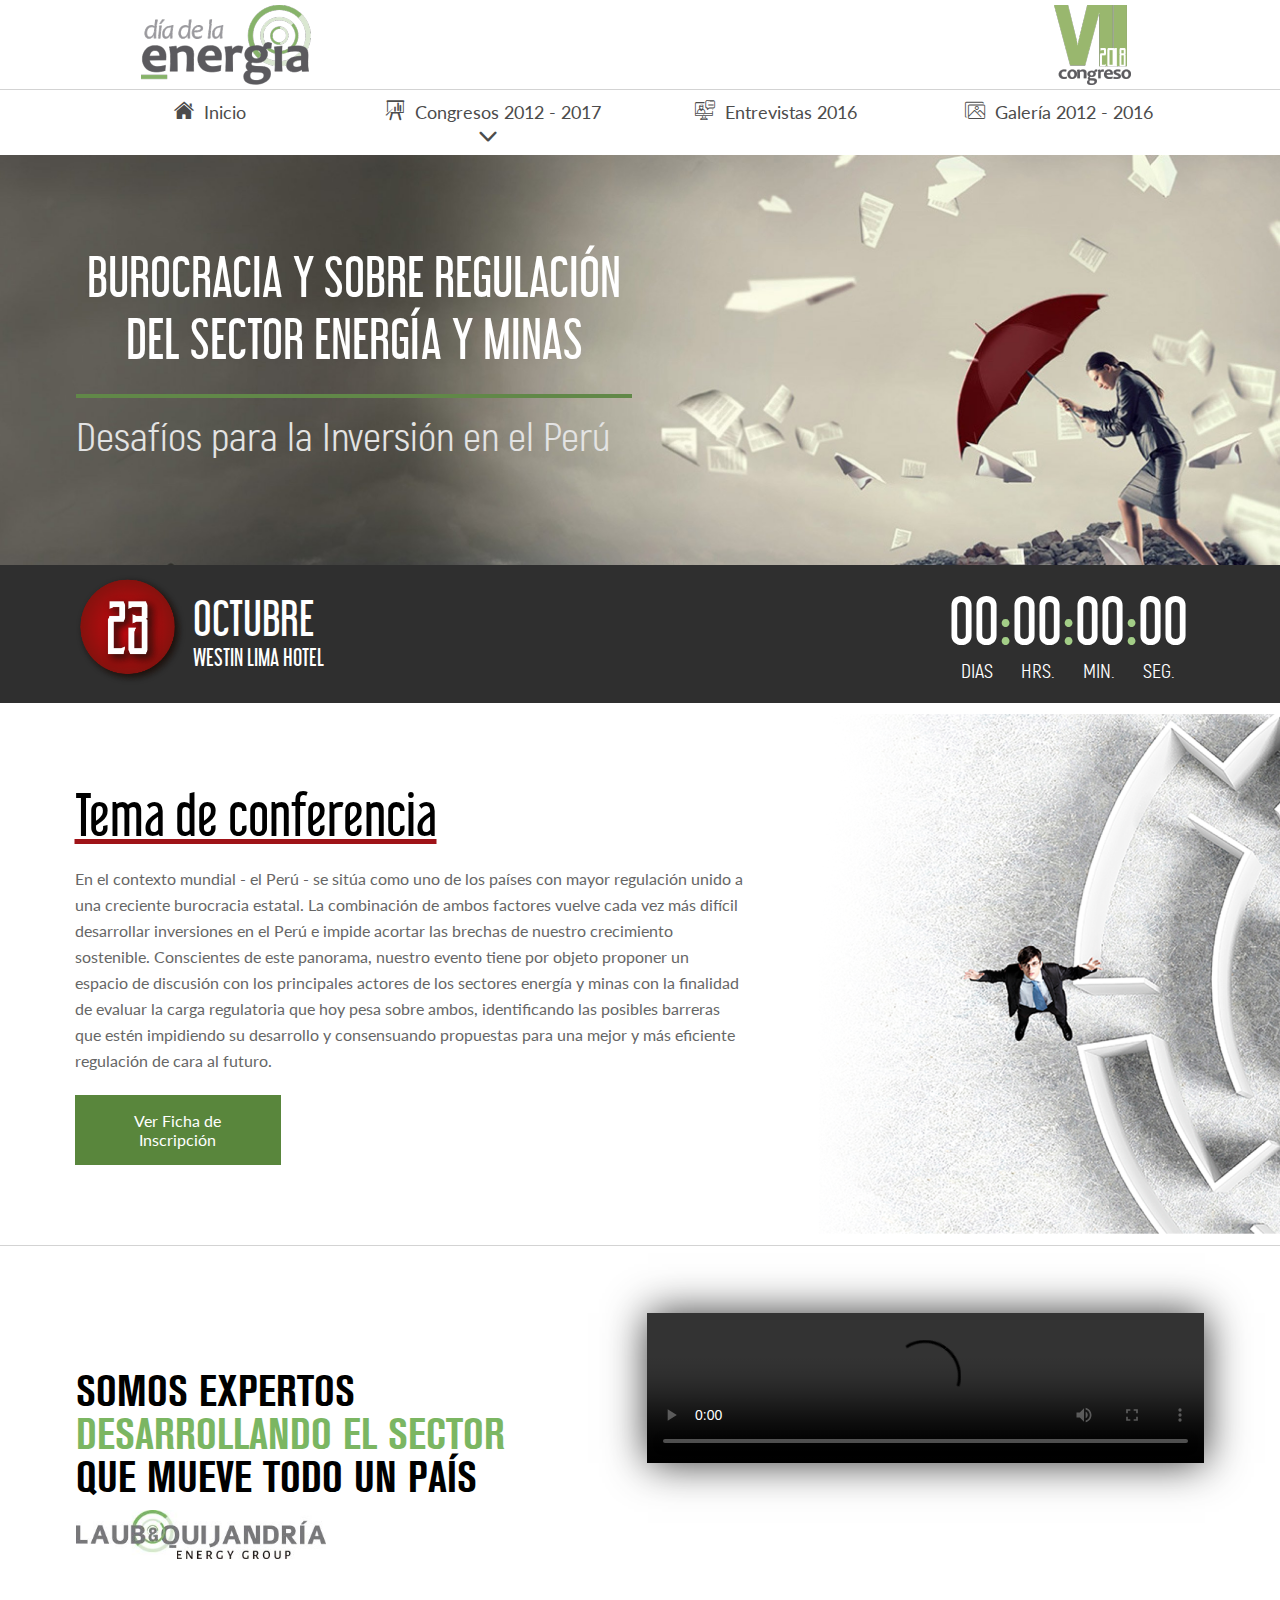
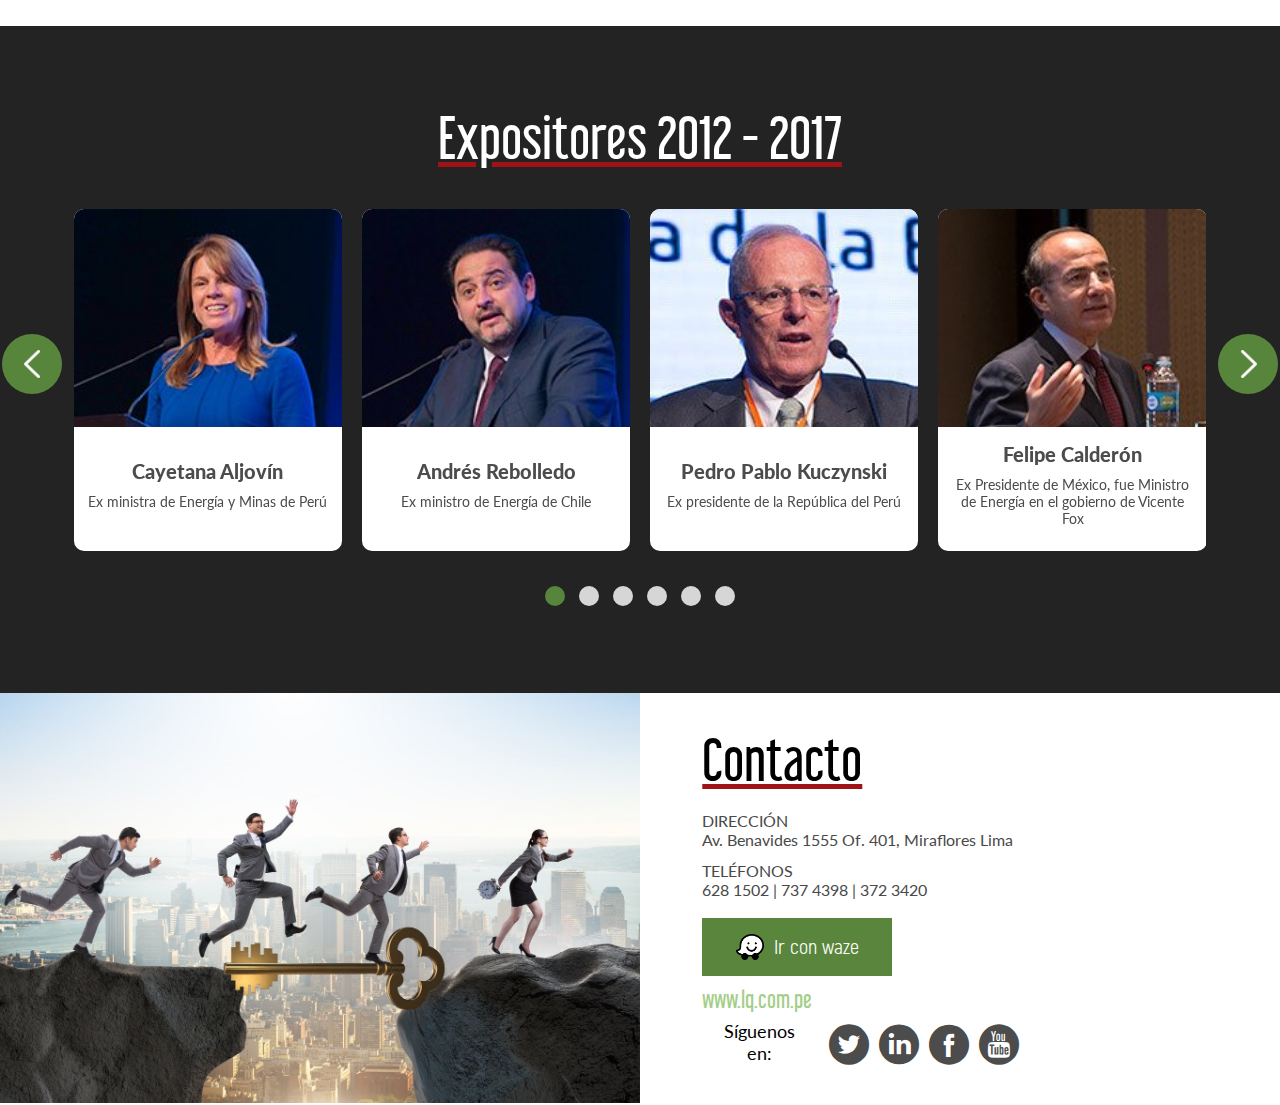
==== commit b2e4b99e: "update" ====
--- a/index.html
+++ b/index.html
@@ -147,8 +147,8 @@
                 
                       <div class="expositor col s12">
                           <div class="imagen" style="background: url(img/expositores/andres.jpg);background-size: cover; background-position: top; background-repeat: no-repeat;"></div>
-                          <div class="text"><h3>Andrés Revolledo</h3>
-                          <p>Ministro de Energía de Chile</p></div>
+                          <div class="text"><h3>Andrés Rebolledo</h3>
+                          <p>Ex ministro de Energía de Chile</p></div>
                         </div>
                 
                 
@@ -198,7 +198,7 @@
                     <div class="expositor col s12">
                     <div class="imagen" style="background: url(img/expositores/carranza.jpg);background-size: cover; background-position: top; background-repeat: no-repeat;"></div>
                       <div class="text"><h3>Luis Carranza</h3>
-                      <p>Ex ministro de Economía del Perú</p></div>
+                      <p>Ex ministro de Economía y Finanzas</p></div>
                     </div>
                     <div class="expositor col s12">
                         <div class="imagen" style="background: url(img/expositores/german.jpg);background-size: cover; background-position: top; background-repeat: no-repeat;"></div>
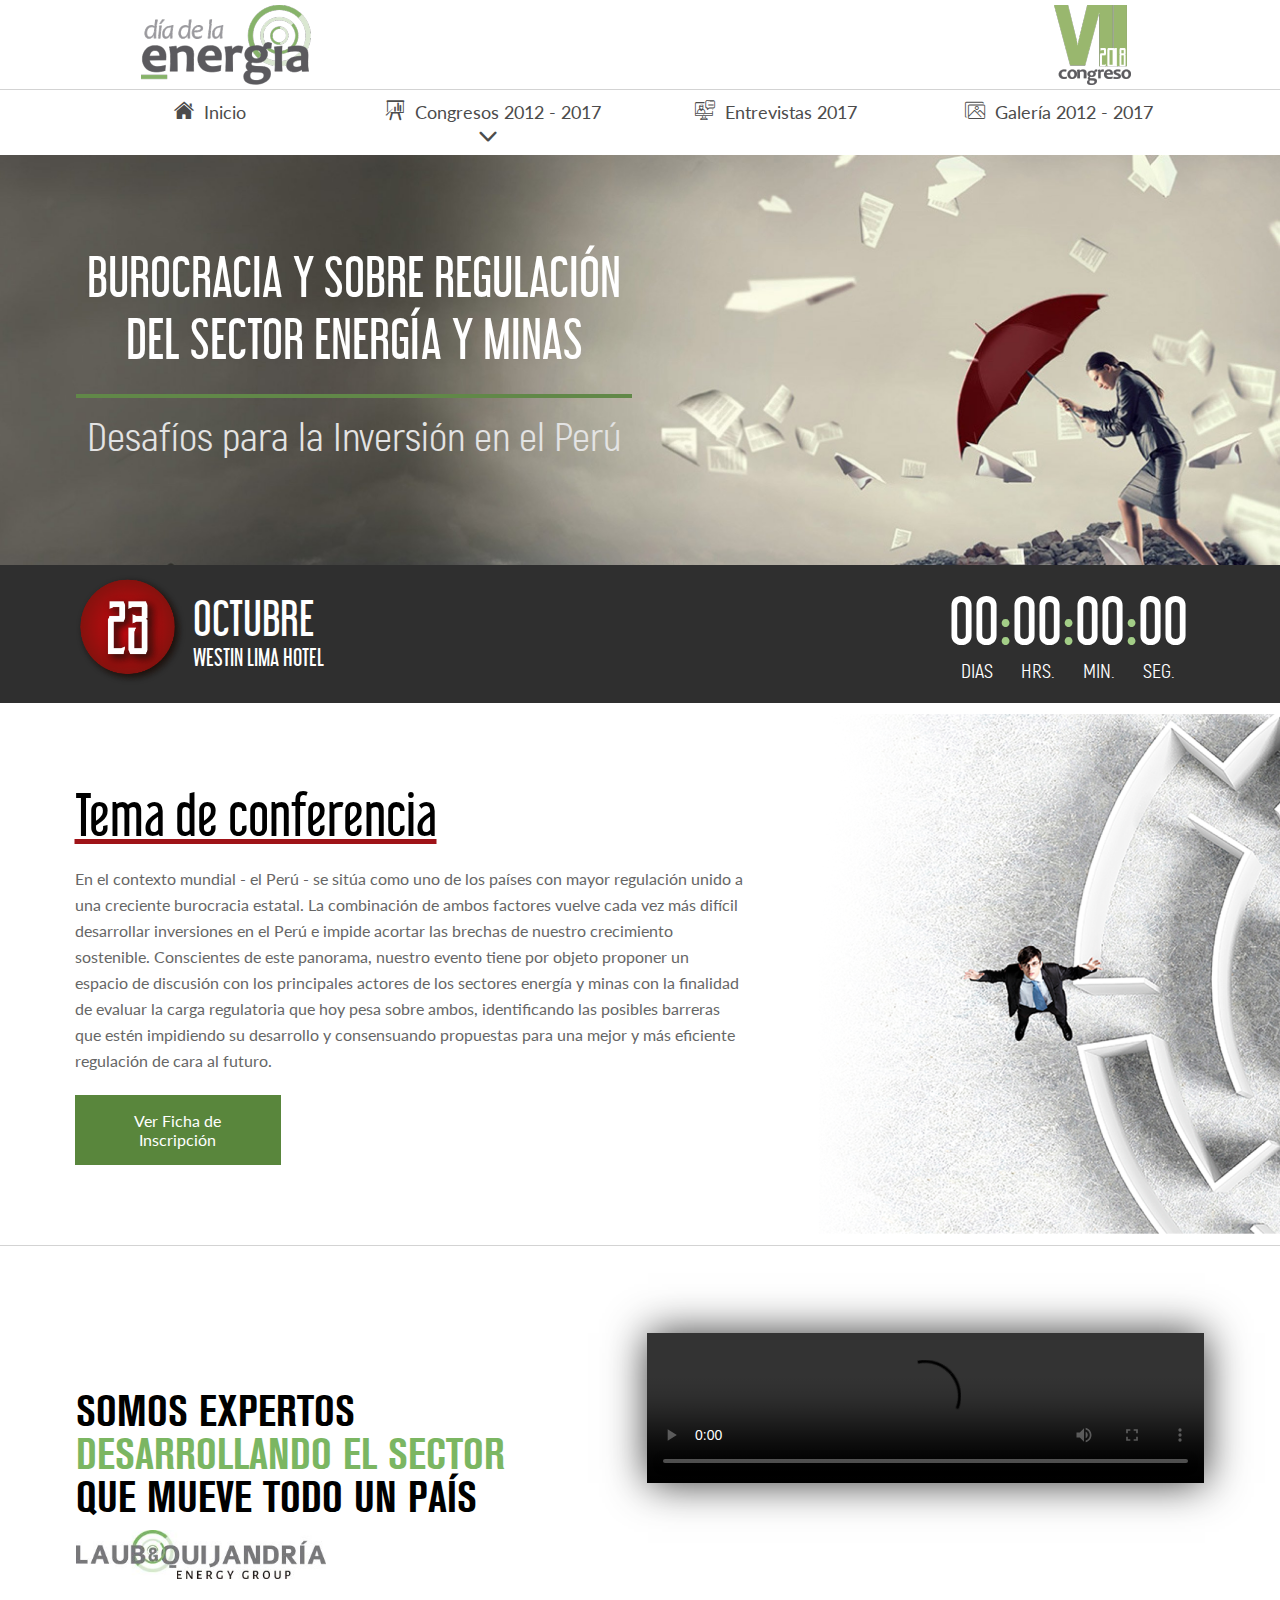
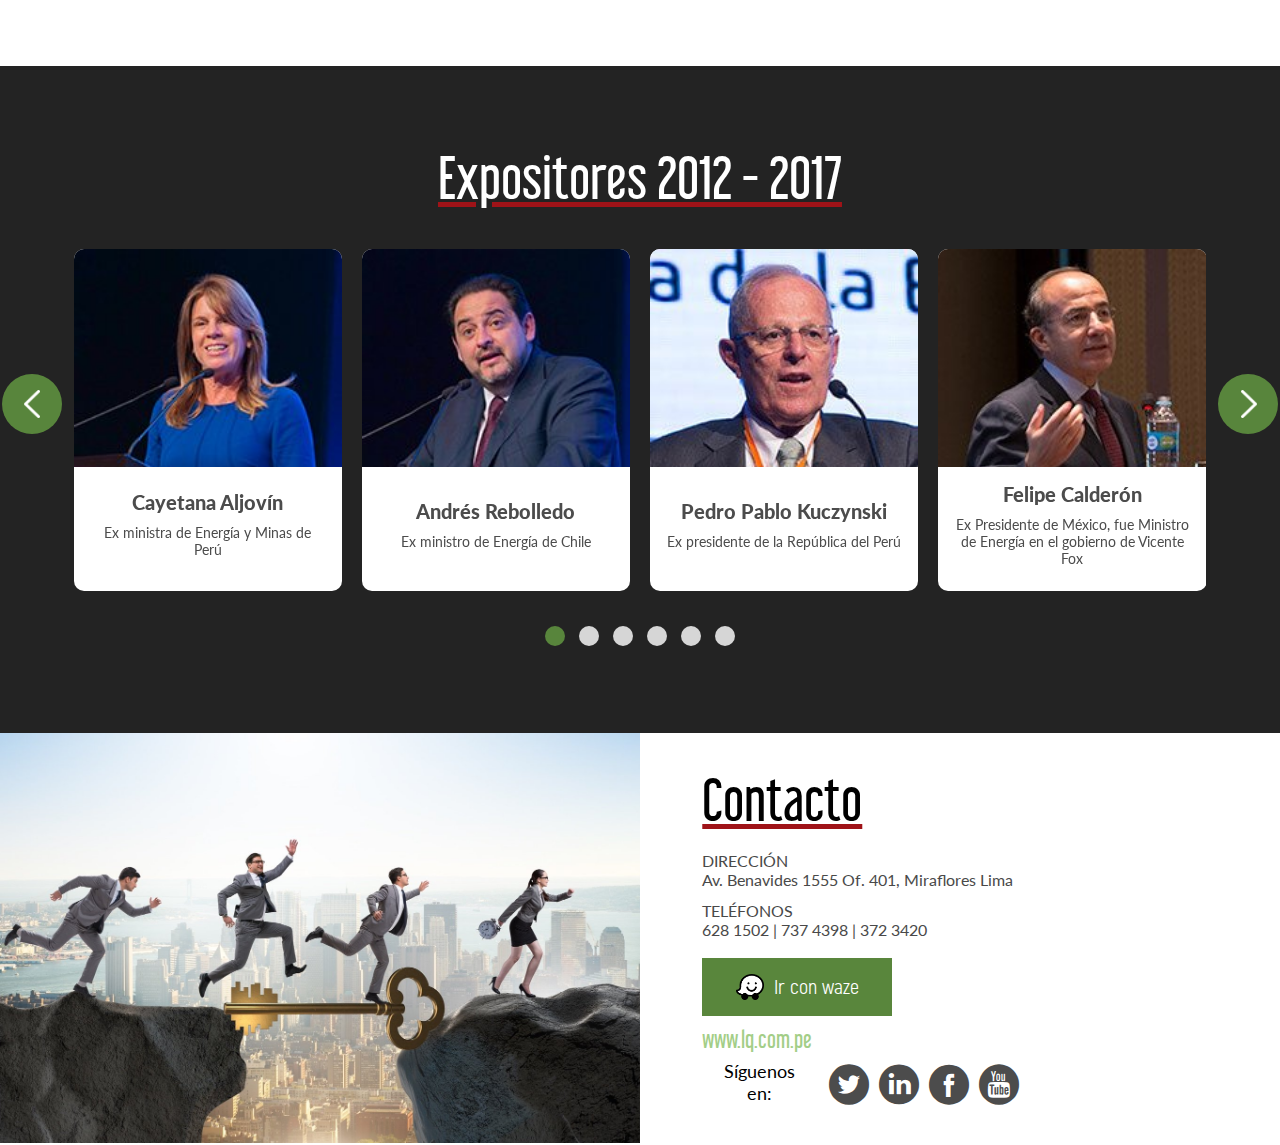
==== commit ecdd4e7c: "update" ====
--- a/index.html
+++ b/index.html
@@ -53,9 +53,9 @@
                         </ul>
                     </li>
                     <li class="col s12 m3 l3">
-                        <a href="entrevistas-2016.html"><i class="icon-conference"></i>Entrevistas 2016</a></li>
+                        <a href="entrevistas-2016.html"><i class="icon-conference"></i>Entrevistas 2017</a></li>
                     <li class="col s12 m3 l3">
-                        <a href="galeria.html"><i class="icon-photo"></i>Galería 2012 - 2016</a> </li>
+                        <a href="galeria.html"><i class="icon-photo"></i>Galería 2012 - 2017</a> </li>
                 </ul>
             </div>
         </div>
@@ -188,6 +188,14 @@
                       <p>Gerente General de Contugas</p></div>
                       </div>
                 
+                      <div class="expositor col s12">
+                        <div class="imagen" style="background: url(img/expositores/rosamaria.jpg);background-size: cover; background-position: top; background-repeat: no-repeat;"></div>
+                  
+                        <div class="text"><h3>Rosa María Flores Aráoz</h3>
+                        <p>CEO KALLPA GENERACIÓN</p></div>
+                      </div>
+
+
                       <div class="expositor col s12">
                       <div class="imagen" style="background: url(img/expositores/burgos.jpg);background-size: cover; background-position: top; background-repeat: no-repeat;"></div>
                 
@@ -322,7 +330,7 @@
 
     </section>
 
-    <script src="js/jquery-3.3.1.min.js"></script>
+    <script src="js/jquery-2.0.3.min.js"></script>
     <script src="js/owl.carousel.min.js"></script>
     <script src="js/jquery.countdown.min.js"></script>
     <script src="js/scripts.js"></script>
--- a/css/style.css
+++ b/css/style.css
@@ -1,2 +1,26 @@
-@import url("https://fonts.googleapis.com/css?family=Lato:100,300,400,700,900");@font-face{font-family:'icomoon';src:url("fonts/icomoon.eot");src:url("fonts/icomoon.eot#iefix") format("embedded-opentype"),url("fonts/icomoon.ttf") format("truetype"),url("fonts/icomoon.woff") format("woff"),url("fonts/icomoon.svg#icomoon2") format("svg")}@font-face{font-family:'grotesk';src:url("fonts/grotesk-webfont.woff2") format("woff2"),url("fonts/grotesk-webfont.woff") format("woff")}@font-face{font-family:'Libel';src:url("fonts/libel-suit-rg-webfont.woff2") format("woff2"),url("fonts/libel-suit-rg-webfont.woff") format("woff")}@font-face{font-family:'Akrobat';src:url("fonts/akrobat-regular-webfont.woff2") format("woff2"),url("fonts/akrobat-regular-webfont.woff") format("woff")}.container{margin:0 auto;max-width:1280px;width:90%}@media only screen and (min-width: 426px){.container{width:80%}}@media only screen and (min-width: 1050px){.container{width:88.5%}}.container .row{margin-left:-0.55rem;margin-right:-0.55rem}.row{margin-left:auto;margin-right:auto}.row:after{content:"";display:table;clear:both}.row .col{float:left;-webkit-box-sizing:border-box;box-sizing:border-box;padding:0 0.75rem;min-height:1px}.row .col[class*="push-"],.row .col[class*="pull-"]{position:relative}@media (min-width: 0){.row .col.s1{width:8.3333333333%;margin-left:auto;left:auto;right:auto}.row .col.s2{width:16.6666666667%;margin-left:auto;left:auto;right:auto}.row .col.s3{width:25%;margin-left:auto;left:auto;right:auto}.row .col.s4{width:33.3333333333%;margin-left:auto;left:auto;right:auto}.row .col.s5{width:41.6666666667%;margin-left:auto;left:auto;right:auto}.row .col.s6{width:50%;margin-left:auto;left:auto;right:auto}.row .col.s7{width:58.3333333333%;margin-left:auto;left:auto;right:auto}.row .col.s8{width:66.6666666667%;margin-left:auto;left:auto;right:auto}.row .col.s9{width:75%;margin-left:auto;left:auto;right:auto}.row .col.s10{width:83.3333333333%;margin-left:auto;left:auto;right:auto}.row .col.s11{width:91.6666666667%;margin-left:auto;left:auto;right:auto}.row .col.s12{width:100%;margin-left:auto;left:auto;right:auto}.row .col.pull-s1{right:8.3333333333%}.row .col.push-s1{left:8.3333333333%}.row .col.pull-s2{right:16.6666666667%}.row .col.push-s2{left:16.6666666667%}.row .col.pull-s3{right:25%}.row .col.push-s3{left:25%}.row .col.pull-s4{right:33.3333333333%}.row .col.push-s4{left:33.3333333333%}.row .col.pull-s5{right:41.6666666667%}.row .col.push-s5{left:41.6666666667%}.row .col.pull-s6{right:50%}.row .col.push-s6{left:50%}.row .col.pull-s7{right:58.3333333333%}.row .col.push-s7{left:58.3333333333%}.row .col.pull-s8{right:66.6666666667%}.row .col.push-s8{left:66.6666666667%}.row .col.pull-s9{right:75%}.row .col.push-s9{left:75%}.row .col.pull-s10{right:83.3333333333%}.row .col.push-s10{left:83.3333333333%}.row .col.pull-s11{right:91.6666666667%}.row .col.push-s11{left:91.6666666667%}.row .col.pull-s12{right:100%}.row .col.push-s12{left:100%}}@media (min-width: 426px){.row .col.m1{width:8.3333333333%;margin-left:auto;left:auto;right:auto}.row .col.m2{width:16.6666666667%;margin-left:auto;left:auto;right:auto}.row .col.m3{width:25%;margin-left:auto;left:auto;right:auto}.row .col.m4{width:33.3333333333%;margin-left:auto;left:auto;right:auto}.row .col.m5{width:41.6666666667%;margin-left:auto;left:auto;right:auto}.row .col.m6{width:50%;margin-left:auto;left:auto;right:auto}.row .col.m7{width:58.3333333333%;margin-left:auto;left:auto;right:auto}.row .col.m8{width:66.6666666667%;margin-left:auto;left:auto;right:auto}.row .col.m9{width:75%;margin-left:auto;left:auto;right:auto}.row .col.m10{width:83.3333333333%;margin-left:auto;left:auto;right:auto}.row .col.m11{width:91.6666666667%;margin-left:auto;left:auto;right:auto}.row .col.m12{width:100%;margin-left:auto;left:auto;right:auto}.row .col.pull-m1{right:8.3333333333%}.row .col.push-m1{left:8.3333333333%}.row .col.pull-m2{right:16.6666666667%}.row .col.push-m2{left:16.6666666667%}.row .col.pull-m3{right:25%}.row .col.push-m3{left:25%}.row .col.pull-m4{right:33.3333333333%}.row .col.push-m4{left:33.3333333333%}.row .col.pull-m5{right:41.6666666667%}.row .col.push-m5{left:41.6666666667%}.row .col.pull-m6{right:50%}.row .col.push-m6{left:50%}.row .col.pull-m7{right:58.3333333333%}.row .col.push-m7{left:58.3333333333%}.row .col.pull-m8{right:66.6666666667%}.row .col.push-m8{left:66.6666666667%}.row .col.pull-m9{right:75%}.row .col.push-m9{left:75%}.row .col.pull-m10{right:83.3333333333%}.row .col.push-m10{left:83.3333333333%}.row .col.pull-m11{right:91.6666666667%}.row .col.push-m11{left:91.6666666667%}.row .col.pull-m12{right:100%}.row .col.push-m12{left:100%}}@media (min-width: 1050px){.row .col.l1{width:8.3333333333%;margin-left:auto;left:auto;right:auto}.row .col.l2{width:16.6666666667%;margin-left:auto;left:auto;right:auto}.row .col.l3{width:25%;margin-left:auto;left:auto;right:auto}.row .col.l4{width:33.3333333333%;margin-left:auto;left:auto;right:auto}.row .col.l5{width:41.6666666667%;margin-left:auto;left:auto;right:auto}.row .col.l6{width:50%;margin-left:auto;left:auto;right:auto}.row .col.l7{width:58.3333333333%;margin-left:auto;left:auto;right:auto}.row .col.l8{width:66.6666666667%;margin-left:auto;left:auto;right:auto}.row .col.l9{width:75%;margin-left:auto;left:auto;right:auto}.row .col.l10{width:83.3333333333%;margin-left:auto;left:auto;right:auto}.row .col.l11{width:91.6666666667%;margin-left:auto;left:auto;right:auto}.row .col.l12{width:100%;margin-left:auto;left:auto;right:auto}.row .col.pull-l1{right:8.3333333333%}.row .col.push-l1{left:8.3333333333%}.row .col.pull-l2{right:16.6666666667%}.row .col.push-l2{left:16.6666666667%}.row .col.pull-l3{right:25%}.row .col.push-l3{left:25%}.row .col.pull-l4{right:33.3333333333%}.row .col.push-l4{left:33.3333333333%}.row .col.pull-l5{right:41.6666666667%}.row .col.push-l5{left:41.6666666667%}.row .col.pull-l6{right:50%}.row .col.push-l6{left:50%}.row .col.pull-l7{right:58.3333333333%}.row .col.push-l7{left:58.3333333333%}.row .col.pull-l8{right:66.6666666667%}.row .col.push-l8{left:66.6666666667%}.row .col.pull-l9{right:75%}.row .col.push-l9{left:75%}.row .col.pull-l10{right:83.3333333333%}.row .col.push-l10{left:83.3333333333%}.row .col.pull-l11{right:91.6666666667%}.row .col.push-l11{left:91.6666666667%}.row .col.pull-l12{right:100%}.row .col.push-l12{left:100%}}@media (min-width: 0){footer .row .col.s1{width:8.3333333333%;margin-left:auto;left:auto;right:auto}footer .row .col.s2{width:16.6666666667%;margin-left:auto;left:auto;right:auto}footer .row .col.s3{width:25%;margin-left:auto;left:auto;right:auto}footer .row .col.s4{width:33.3333333333%;margin-left:auto;left:auto;right:auto}footer .row .col.s5{width:41.6666666667%;margin-left:auto;left:auto;right:auto}footer .row .col.s6{width:50%;margin-left:auto;left:auto;right:auto}footer .row .col.s7{width:58.3333333333%;margin-left:auto;left:auto;right:auto}footer .row .col.s8{width:66.6666666667%;margin-left:auto;left:auto;right:auto}footer .row .col.s9{width:75%;margin-left:auto;left:auto;right:auto}footer .row .col.s10{width:83.3333333333%;margin-left:auto;left:auto;right:auto}footer .row .col.s11{width:91.6666666667%;margin-left:auto;left:auto;right:auto}footer .row .col.s12{width:100%;margin-left:auto;left:auto;right:auto}}@media (min-width: 626px){footer .row .col.m1{width:8.3333333333%;margin-left:auto;left:auto;right:auto}footer .row .col.m2{width:16.6666666667%;margin-left:auto;left:auto;right:auto}footer .row .col.m3{width:25%;margin-left:auto;left:auto;right:auto}footer .row .col.m4{width:33.3333333333%;margin-left:auto;left:auto;right:auto}footer .row .col.m5{width:41.6666666667%;margin-left:auto;left:auto;right:auto}footer .row .col.m6{width:50%;margin-left:auto;left:auto;right:auto}footer .row .col.m7{width:58.3333333333%;margin-left:auto;left:auto;right:auto}footer .row .col.m8{width:66.6666666667%;margin-left:auto;left:auto;right:auto}footer .row .col.m9{width:75%;margin-left:auto;left:auto;right:auto}footer .row .col.m10{width:83.3333333333%;margin-left:auto;left:auto;right:auto}footer .row .col.m11{width:91.6666666667%;margin-left:auto;left:auto;right:auto}footer .row .col.m12{width:100%;margin-left:auto;left:auto;right:auto}}@media (min-width: 1050px){footer .row .col.l1{width:8.3333333333%;margin-left:auto;left:auto;right:auto}footer .row .col.l2{width:16.6666666667%;margin-left:auto;left:auto;right:auto}footer .row .col.l3{width:25%;margin-left:auto;left:auto;right:auto}footer .row .col.l4{width:33.3333333333%;margin-left:auto;left:auto;right:auto}footer .row .col.l5{width:41.6666666667%;margin-left:auto;left:auto;right:auto}footer .row .col.l6{width:50%;margin-left:auto;left:auto;right:auto}footer .row .col.l7{width:58.3333333333%;margin-left:auto;left:auto;right:auto}footer .row .col.l8{width:66.6666666667%;margin-left:auto;left:auto;right:auto}footer .row .col.l9{width:75%;margin-left:auto;left:auto;right:auto}footer .row .col.l10{width:83.3333333333%;margin-left:auto;left:auto;right:auto}footer .row .col.l11{width:91.6666666667%;margin-left:auto;left:auto;right:auto}footer .row .col.l12{width:100%;margin-left:auto;left:auto;right:auto}}[class^="icon-"],[class*=" icon-"]{font-family:'icomoon' !important;speak:none;font-style:normal;font-weight:normal;font-variant:normal;text-transform:none;line-height:1;-webkit-font-smoothing:antialiased;-moz-osx-font-smoothing:grayscale}.icon-linkedin:before{content:"\e90b"}.icon-youtube:before{content:"\e900"}.icon-conference:before{content:"\e901"}.icon-twitter:before{content:"\e903"}.icon-projection-screen-copy:before{content:"\e904"}.icon-photo:before{content:"\e905"}.icon-facebook:before{content:"\e906"}.icon-home:before{content:"\e907"}.icon-left:before{content:"\e908"}.icon-right:before{content:"\e909"}.icon-play:before{content:"\e90a"}.icon-chevron-bottom:before{content:"\e914"}.icon-menu-button:before{content:"\e902"}*{-moz-box-sizing:border-box;-webkit-box-sizing:border-box;box-sizing:border-box}*{margin:0;padding:0;font-family:'Lato', Helvetica, Verdana, sans-serif;outline:0;box-shadow:none}html{font-size:10px}a{text-decoration:none;color:#4c4c4c}li{list-style:none}.center{text-align:center}.no-padding{padding:0 !important}@media only screen and (max-width: 425px){.hide-on-small-only,.hide-on-small-and-down{display:none !important}}@media only screen and (min-width: 426px){.hide-on-med-and-up{display:none !important}}@media only screen and (max-width: 1049px){.hide-on-med-and-down{display:none !important}}@media only screen and (min-width: 1050px){.hide-on-large-only{display:none !important}}@media only screen and (min-width: 426px) and (max-width: 768px){.hide-on-med-only{display:none !important}}.header .menu-principal{width:100%;min-height:40px}@keyframes entrada{from{opacity:0;top:23px}to{opacity:1;top:43px}}.header .menu-principal .menu{width:100%;background-color:#d8d8d8;text-align:right;padding:20px;display:block;cursor:pointer;font-weight:900}@media only screen and (min-width: 700px){.header .menu-principal .menu{display:none}}.header .menu-principal .menu button{font-size:1.6rem;border:none;background-color:transparent}.header .menu-principal .menu button i{padding-left:10px}@media only screen and (max-width: 400px){.header .menu-principal .container{width:100%}}.header .menu-principal .container ul{width:100%;height:100%;display:none}@media only screen and (max-width: 400px){.header .menu-principal .container ul{margin:0}}@media only screen and (min-width: 700px){.header .menu-principal .container ul{display:block}}.header .menu-principal .container ul li{text-align:center;height:100%;position:relative;border-bottom:1px solid #e0e0e0}@media only screen and (max-width: 400px){.header .menu-principal .container ul li{padding:0}}@media only screen and (min-width: 700px){.header .menu-principal .container ul li{border:none}}.header .menu-principal .container ul li a{padding:20px;font-size:1.5rem;height:100%;cursor:pointer;display:block}.header .menu-principal .container ul li a:hover{background-color:#e9e9e9}@media only screen and (min-width: 700px){.header .menu-principal .container ul li a{font-size:1.7rem;padding:10px}}@media only screen and (min-width: 1170px){.header .menu-principal .container ul li a{font-size:1.8rem}}.header .menu-principal .container ul li a [class^="icon-"],.header .menu-principal .container ul li a [class*=" icon-"]{font-size:2rem;padding-right:10px}.header .menu-principal .container ul li a .icon-chevron-bottom{font-size:1rem}.header .menu-principal .container ul li ul.sub-menu{display:none;position:relative;top:0px;opacity:1}@media only screen and (min-width: 700px){.header .menu-principal .container ul li ul.sub-menu{display:none;position:absolute;display:none;top:43px;background-color:white;width:100%;opacity:0}}.header .menu-principal .container ul li ul.sub-menu.active{display:block}@media only screen and (min-width: 700px){.header .menu-principal .container ul li ul.sub-menu.active{display:block;opacity:1;animation-name:entrada;animation-timing-function:ease-in-out;animation-duration:.5s}}.header .menu-principal .container ul li ul.sub-menu li{background:#f3f3f3;position:relative}@media only screen and (min-width: 700px){.header .menu-principal .container ul li ul.sub-menu li{background:white}}.header .logos{width:100%;height:90px;background-color:white;border-bottom:1px solid lightgray}.header .logos .logodde img{height:64px;width:auto;display:block;float:left;margin-top:11px}@media only screen and (min-width: 700px){.header .logos .logodde img{height:80px;margin-top:5px}}.header .logos .logocongreso{max-width:100px;height:90px;float:right}.header .logos .logocongreso img{height:80px;width:auto;display:block;float:left;margin-top:5px}.hero{min-height:50px;width:100%}.hero .image{background-image:url(../img/bg-mobile.jpg);min-height:80px;background-size:cover;background-position:right;padding-top:60px;padding-bottom:70px}@media only screen and (min-width: 700px){.hero .image{background-image:url(../img/background-dde312312.jpg);min-height:410px;background-size:cover;background-position:bottom right;padding-top:100px;padding-bottom:0px}}.hero .image .textohero h1{color:white;font-size:3rem;font-family:'Libel';font-weight:normal;line-height:4.4rem;text-transform:uppercase;text-align:center}@media only screen and (min-width: 700px){.hero .image .textohero h1{font-size:5.2rem;line-height:6.2rem}}.hero .image .textohero hr{background-color:#618848;border:2px solid #618848;margin:6px auto}@media only screen and (min-width: 700px){.hero .image .textohero hr{margin:15px auto}}.hero .image .textohero h2{color:#E3E3E3;font-family:'Akrobat';font-weight:normal;font-size:2rem;text-align:center}@media only screen and (min-width: 700px){.hero .image .textohero h2{text-align:left;font-size:4rem}}.hero .bar{height:138px;width:100%;background-color:#2F2F2F}@media only screen and (max-width: 500px){.hero .bar .fecha{display:flex;align-items:center;justify-content:center}.hero .bar .fecha .number{margin:0px}.hero .bar .fecha .text{color:white;font-size:4.6rem;padding-top:45px;padding-left:0px;margin:0px;line-height:34px;font-family:"Libel"}}.hero .bar .text{color:white;font-size:4.6rem;padding-top:45px;padding-left:30px;line-height:34px;font-family:'Libel'}.hero .bar span{color:white;display:block;font-size:2.3rem;font-family:'Libel'}.hero .bar img{height:120px;padding-top:10px}.hero .bar .containercontador{margin-left:41.6666666667%;display:none}@media only screen and (min-width: 700px){.hero .bar .containercontador{display:block}}.hero .bar .containercontador .contador{font-size:62px;color:white;padding:30px;padding-top:21px;padding-bottom:0px;padding-right:0px;padding-left:0px;font-family:'Libel';font-weight:normal;text-align:center;height:90px}.hero .bar .containercontador .contador h5{display:inline;color:#A3CE87}.hero .bar .containercontador .dias{display:block;width:100%;font-size:41px;padding:0px;text-align:center;color:white;font-family:'Akrobat';height:30px;margin:0px;margin-left:auto;margin-right:auto;text-align:center;margin-top:4px}.hero .bar .containercontador .dias span{font-size:20px;margin-left:28px;font-weight:100;font-family:'Akrobat';padding:0px;margin-top:0px;float:left;text-align:center}.about-quijandria{min-height:300px;background-color:#fff;margin-top:40px;margin-bottom:40px;display:flex;flex-flow:column;align-items:center;justify-content:center}.about-quijandria .text{height:100%}@media only screen and (min-width: 700px){.about-quijandria .text{padding-top:58px}}.about-quijandria .text h2{font-family:'grotesk';font-size:28px;line-height:33px;text-align:center}@media only screen and (min-width: 700px){.about-quijandria .text h2{font-size:43px;line-height:43px;text-align:left}}.about-quijandria .text h2 span{font-family:'grotesk';color:#7bb662;display:block}.about-quijandria img{margin:30px auto;display:block;margin-bottom:50px}@media only screen and (min-width: 700px){.about-quijandria img{margin:0;margin-top:10px}}.videoDDE{min-height:334px;height:100%;padding-top:30px}.videoDDE video{width:100%;box-shadow:1px 0px 40px #363636}.tema{width:100%;min-height:460px;background-color:white;border-bottom:1px solid lightgray;display:flex;flex-flow:column;justify-content:center;align-items:center;text-align:center}@media screen and (min-width: 700px){.tema{text-align:left;flex-flow:row}}.tema .text{width:100%;height:100%;padding:20px}@media only screen and (min-width: 700px){.tema .text{width:50%;height:100%;padding:80px;float:left}}.tema .text h2{font-family:'Libel';font-weight:normal}.tema .text h2.title{font-size:3.5rem;text-decoration:underline;text-decoration-color:#9F1318}@media only screen and (min-width: 700px){.tema .text h2.title{font-size:5.5rem}}.tema .text p{font-size:1.5rem;line-height:2.2rem;color:#666;font-weight:400;overflow:auto;height:210px}@media only screen and (min-width: 700px){.tema .text p{font-size:1.6rem;line-height:2.6rem}}.tema .text a{padding:16px 20px;background-color:#59863C;color:white;display:block;max-width:206px;margin-top:19px;font-size:1.6rem;text-align:center;font-family:'Lato';font-weight:400;margin-right:auto;margin-left:auto}.tema .text a:hover{background-color:#447027}@media screen and (min-width: 700px){.tema .text a{margin-right:0;margin-left:0}}.tema .image{width:100%;height:100%;min-height:520px;background-image:url(../img/img--tema.png);background-size:cover}@media only screen and (min-width: 700px){.tema .image{width:50%;float:right}}.expositores{background-color:#232323;padding-top:80px;padding-bottom:80px}.expositores .owl-prev{position:absolute;left:-77px;top:120px;width:60px;height:60px;border-radius:50% !important;color:#58853c !important;background-color:#58853c !important;background-image:url(../img/back.png) !important;background-position:center !important;background-repeat:no-repeat !important;background-size:26% !important}.expositores .owl-next{position:absolute;right:-77px;top:120px;width:60px;height:60px;border-radius:50% !important;color:#58853c !important;background-color:#58853c !important;background-image:url(../img/next.png) !important;background-position:center !important;background-repeat:no-repeat !important;background-size:26% !important}.expositores h2{font-family:'Libel';font-weight:normal}.expositores h2.title{color:white;font-size:3.5rem;text-decoration:underline;text-decoration-color:#9F1318;text-align:center;padding-bottom:20px}@media only screen and (min-width: 700px){.expositores h2.title{font-size:5.5rem}}.expositores .expositores-slider .expositor{min-height:302px;background-color:white;border-radius:10px;overflow:hidden;max-width:280px;margin:0 auto;margin-bottom:20px}.expositores .expositores-slider .expositor .imagen{height:218px;background-image:url(../img/expositores/cayetana.jpg);background-size:cover}.expositores .expositores-slider .expositor .text{display:flex;height:124px;align-items:center;flex-flow:column;justify-content:center}.expositores .expositores-slider .expositor .text h3{font-size:20px;color:#4C4C4C;font-family:'Lato';font-weight:900}.expositores .expositores-slider .expositor .text p{font-size:14px;color:#4C4C4C;font-family:'Lato';font-weight:400;padding:10px;text-align:center}.contactanos{width:100%;min-height:400px;background-color:white;text-align:center}@media screen and (min-width: 700px){.contactanos{text-align:left}}.contactanos p{font-size:1.6rem}.contactanos .logodde a{color:#A3CE87;font-size:2.3rem;font-family:'Libel';display:block;margin-top:10px}.contactanos .logodde a:hover{color:#59863C}.contactanos .text{width:100%;height:100%;padding:20px}@media only screen and (min-width: 700px){.contactanos .text{width:50%;height:100%;padding:35px;float:left}}.contactanos .text .dates{font-size:1.5rem;color:#494949}@media only screen and (min-width: 700px){.contactanos .text .dates{font-size:1.6rem}}.contactanos .text h2{font-family:'Libel';font-weight:normal}.contactanos .text h2.title{font-size:3.5rem;text-decoration:underline;text-decoration-color:#9F1318}@media only screen and (min-width: 700px){.contactanos .text h2.title{font-size:5.5rem}}.contactanos .text p{font-size:1.8rem}.contactanos .text .btn{padding:16px 20px;background-color:#59863C;color:white;display:block;max-width:190px;margin-top:19px;font-size:1.6rem;text-align:center;font-family:'Akrobat';font-weight:400;margin-left:auto;margin-right:auto;display:flex;align-items:center;justify-content:center}.contactanos .text .btn span{padding-left:10px;font-family:'Akrobat';font-size:2rem}.contactanos .text .btn:hover{background-color:#447027}@media only screen and (min-width: 700px){.contactanos .text .btn{margin-right:0px;margin-left:0px}}.contactanos .text .siguenos{text-align:center}@media only screen and (min-width: 700px){.contactanos .text .siguenos{max-width:114px}}.contactanos .text .redes{display:flex;align-items:center;justify-content:center}@media only screen and (min-width: 700px){.contactanos .text .redes{align-items:flex-start;justify-content:flex-start}}.contactanos .text .redes li{margin:5px}.contactanos .text .redes [class^="icon-"],.contactanos .text .redes [class*=" icon-"]{font-family:'icomoon' !important;speak:none;font-style:normal;font-weight:normal;font-variant:normal;text-transform:none;line-height:1;font-size:4rem;margin:0px;padding:0px;max-width:50px;-webkit-font-smoothing:antialiased;-moz-osx-font-smoothing:grayscale}.contactanos .image{width:100%;height:100%;min-height:200px;background-image:url(../img/img.jpg);background-size:cover;background-position:bottom}@media only screen and (min-width: 700px){.contactanos .image{width:50%;float:left;min-height:410px}}
+@import url("https://fonts.googleapis.com/css?family=Lato:100,300,400,700,900");@font-face{font-family:'icomoon';src:url("fonts/icomoon.eot");src:url("fonts/icomoon.eot#iefix") format("embedded-opentype"),url("fonts/icomoon.ttf") format("truetype"),url("fonts/icomoon.woff") format("woff"),url("fonts/icomoon.svg#icomoon2") format("svg")}@font-face{font-family:'grotesk';src:url("fonts/grotesk-webfont.woff2") format("woff2"),url("fonts/grotesk-webfont.woff") format("woff")}@font-face{font-family:'Libel';src:url("fonts/libel-suit-rg-webfont.woff2") format("woff2"),url("fonts/libel-suit-rg-webfont.woff") format("woff")}@font-face{font-family:'Akrobat';src:url("fonts/akrobat-regular-webfont.woff2") format("woff2"),url("fonts/akrobat-regular-webfont.woff") format("woff")}.container{margin:0 auto;max-width:1280px;width:90%}@media only screen and (min-width: 426px){.container{width:80%}}@media only screen and (min-width: 1050px){.container{width:88.5%}}.container .row{margin-left:-0.55rem;margin-right:-0.55rem}.row{margin-left:auto;margin-right:auto}.row:after{content:"";display:table;clear:both}.row .col{float:left;-webkit-box-sizing:border-box;box-sizing:border-box;padding:0 0.75rem;min-height:1px}.row .col[class*="push-"],.row .col[class*="pull-"]{position:relative}@media (min-width: 0){.row .col.s1{width:8.3333333333%;margin-left:auto;left:auto;right:auto}.row .col.s2{width:16.6666666667%;margin-left:auto;left:auto;right:auto}.row .col.s3{width:25%;margin-left:auto;left:auto;right:auto}.row .col.s4{width:33.3333333333%;margin-left:auto;left:auto;right:auto}.row .col.s5{width:41.6666666667%;margin-left:auto;left:auto;right:auto}.row .col.s6{width:50%;margin-left:auto;left:auto;right:auto}.row .col.s7{width:58.3333333333%;margin-left:auto;left:auto;right:auto}.row .col.s8{width:66.6666666667%;margin-left:auto;left:auto;right:auto}.row .col.s9{width:75%;margin-left:auto;left:auto;right:auto}.row .col.s10{width:83.3333333333%;margin-left:auto;left:auto;right:auto}.row .col.s11{width:91.6666666667%;margin-left:auto;left:auto;right:auto}.row .col.s12{width:100%;margin-left:auto;left:auto;right:auto}.row .col.pull-s1{right:8.3333333333%}.row .col.push-s1{left:8.3333333333%}.row .col.pull-s2{right:16.6666666667%}.row .col.push-s2{left:16.6666666667%}.row .col.pull-s3{right:25%}.row .col.push-s3{left:25%}.row .col.pull-s4{right:33.3333333333%}.row .col.push-s4{left:33.3333333333%}.row .col.pull-s5{right:41.6666666667%}.row .col.push-s5{left:41.6666666667%}.row .col.pull-s6{right:50%}.row .col.push-s6{left:50%}.row .col.pull-s7{right:58.3333333333%}.row .col.push-s7{left:58.3333333333%}.row .col.pull-s8{right:66.6666666667%}.row .col.push-s8{left:66.6666666667%}.row .col.pull-s9{right:75%}.row .col.push-s9{left:75%}.row .col.pull-s10{right:83.3333333333%}.row .col.push-s10{left:83.3333333333%}.row .col.pull-s11{right:91.6666666667%}.row .col.push-s11{left:91.6666666667%}.row .col.pull-s12{right:100%}.row .col.push-s12{left:100%}}@media (min-width: 426px){.row .col.m1{width:8.3333333333%;margin-left:auto;left:auto;right:auto}.row .col.m2{width:16.6666666667%;margin-left:auto;left:auto;right:auto}.row .col.m3{width:25%;margin-left:auto;left:auto;right:auto}.row .col.m4{width:33.3333333333%;margin-left:auto;left:auto;right:auto}.row .col.m5{width:41.6666666667%;margin-left:auto;left:auto;right:auto}.row .col.m6{width:50%;margin-left:auto;left:auto;right:auto}.row .col.m7{width:58.3333333333%;margin-left:auto;left:auto;right:auto}.row .col.m8{width:66.6666666667%;margin-left:auto;left:auto;right:auto}.row .col.m9{width:75%;margin-left:auto;left:auto;right:auto}.row .col.m10{width:83.3333333333%;margin-left:auto;left:auto;right:auto}.row .col.m11{width:91.6666666667%;margin-left:auto;left:auto;right:auto}.row .col.m12{width:100%;margin-left:auto;left:auto;right:auto}.row .col.pull-m1{right:8.3333333333%}.row .col.push-m1{left:8.3333333333%}.row .col.pull-m2{right:16.6666666667%}.row .col.push-m2{left:16.6666666667%}.row .col.pull-m3{right:25%}.row .col.push-m3{left:25%}.row .col.pull-m4{right:33.3333333333%}.row .col.push-m4{left:33.3333333333%}.row .col.pull-m5{right:41.6666666667%}.row .col.push-m5{left:41.6666666667%}.row .col.pull-m6{right:50%}.row .col.push-m6{left:50%}.row .col.pull-m7{right:58.3333333333%}.row .col.push-m7{left:58.3333333333%}.row .col.pull-m8{right:66.6666666667%}.row .col.push-m8{left:66.6666666667%}.row .col.pull-m9{right:75%}.row .col.push-m9{left:75%}.row .col.pull-m10{right:83.3333333333%}.row .col.push-m10{left:83.3333333333%}.row .col.pull-m11{right:91.6666666667%}.row .col.push-m11{left:91.6666666667%}.row .col.pull-m12{right:100%}.row .col.push-m12{left:100%}}@media (min-width: 1050px){.row .col.l1{width:8.3333333333%;margin-left:auto;left:auto;right:auto}.row .col.l2{width:16.6666666667%;margin-left:auto;left:auto;right:auto}.row .col.l3{width:25%;margin-left:auto;left:auto;right:auto}.row .col.l4{width:33.3333333333%;margin-left:auto;left:auto;right:auto}.row .col.l5{width:41.6666666667%;margin-left:auto;left:auto;right:auto}.row .col.l6{width:50%;margin-left:auto;left:auto;right:auto}.row .col.l7{width:58.3333333333%;margin-left:auto;left:auto;right:auto}.row .col.l8{width:66.6666666667%;margin-left:auto;left:auto;right:auto}.row .col.l9{width:75%;margin-left:auto;left:auto;right:auto}.row .col.l10{width:83.3333333333%;margin-left:auto;left:auto;right:auto}.row .col.l11{width:91.6666666667%;margin-left:auto;left:auto;right:auto}.row .col.l12{width:100%;margin-left:auto;left:auto;right:auto}.row .col.pull-l1{right:8.3333333333%}.row .col.push-l1{left:8.3333333333%}.row .col.pull-l2{right:16.6666666667%}.row .col.push-l2{left:16.6666666667%}.row .col.pull-l3{right:25%}.row .col.push-l3{left:25%}.row .col.pull-l4{right:33.3333333333%}.row .col.push-l4{left:33.3333333333%}.row .col.pull-l5{right:41.6666666667%}.row .col.push-l5{left:41.6666666667%}.row .col.pull-l6{right:50%}.row .col.push-l6{left:50%}.row .col.pull-l7{right:58.3333333333%}.row .col.push-l7{left:58.3333333333%}.row .col.pull-l8{right:66.6666666667%}.row .col.push-l8{left:66.6666666667%}.row .col.pull-l9{right:75%}.row .col.push-l9{left:75%}.row .col.pull-l10{right:83.3333333333%}.row .col.push-l10{left:83.3333333333%}.row .col.pull-l11{right:91.6666666667%}.row .col.push-l11{left:91.6666666667%}.row .col.pull-l12{right:100%}.row .col.push-l12{left:100%}}@media (min-width: 0){footer .row .col.s1{width:8.3333333333%;margin-left:auto;left:auto;right:auto}footer .row .col.s2{width:16.6666666667%;margin-left:auto;left:auto;right:auto}footer .row .col.s3{width:25%;margin-left:auto;left:auto;right:auto}footer .row .col.s4{width:33.3333333333%;margin-left:auto;left:auto;right:auto}footer .row .col.s5{width:41.6666666667%;margin-left:auto;left:auto;right:auto}footer .row .col.s6{width:50%;margin-left:auto;left:auto;right:auto}footer .row .col.s7{width:58.3333333333%;margin-left:auto;left:auto;right:auto}footer .row .col.s8{width:66.6666666667%;margin-left:auto;left:auto;right:auto}footer .row .col.s9{width:75%;margin-left:auto;left:auto;right:auto}footer .row .col.s10{width:83.3333333333%;margin-left:auto;left:auto;right:auto}footer .row .col.s11{width:91.6666666667%;margin-left:auto;left:auto;right:auto}footer .row .col.s12{width:100%;margin-left:auto;left:auto;right:auto}}@media (min-width: 626px){footer .row .col.m1{width:8.3333333333%;margin-left:auto;left:auto;right:auto}footer .row .col.m2{width:16.6666666667%;margin-left:auto;left:auto;right:auto}footer .row .col.m3{width:25%;margin-left:auto;left:auto;right:auto}footer .row .col.m4{width:33.3333333333%;margin-left:auto;left:auto;right:auto}footer .row .col.m5{width:41.6666666667%;margin-left:auto;left:auto;right:auto}footer .row .col.m6{width:50%;margin-left:auto;left:auto;right:auto}footer .row .col.m7{width:58.3333333333%;margin-left:auto;left:auto;right:auto}footer .row .col.m8{width:66.6666666667%;margin-left:auto;left:auto;right:auto}footer .row .col.m9{width:75%;margin-left:auto;left:auto;right:auto}footer .row .col.m10{width:83.3333333333%;margin-left:auto;left:auto;right:auto}footer .row .col.m11{width:91.6666666667%;margin-left:auto;left:auto;right:auto}footer .row .col.m12{width:100%;margin-left:auto;left:auto;right:auto}}@media (min-width: 1050px){footer .row .col.l1{width:8.3333333333%;margin-left:auto;left:auto;right:auto}footer .row .col.l2{width:16.6666666667%;margin-left:auto;left:auto;right:auto}footer .row .col.l3{width:25%;margin-left:auto;left:auto;right:auto}footer .row .col.l4{width:33.3333333333%;margin-left:auto;left:auto;right:auto}footer .row .col.l5{width:41.6666666667%;margin-left:auto;left:auto;right:auto}footer .row .col.l6{width:50%;margin-left:auto;left:auto;right:auto}footer .row .col.l7{width:58.3333333333%;margin-left:auto;left:auto;right:auto}footer .row .col.l8{width:66.6666666667%;margin-left:auto;left:auto;right:auto}footer .row .col.l9{width:75%;margin-left:auto;left:auto;right:auto}footer .row .col.l10{width:83.3333333333%;margin-left:auto;left:auto;right:auto}footer .row .col.l11{width:91.6666666667%;margin-left:auto;left:auto;right:auto}footer .row .col.l12{width:100%;margin-left:auto;left:auto;right:auto}}[class^="icon-"],[class*=" icon-"]{font-family:'icomoon' !important;speak:none;font-style:normal;font-weight:normal;font-variant:normal;text-transform:none;line-height:1;-webkit-font-smoothing:antialiased;-moz-osx-font-smoothing:grayscale}.icon-linkedin:before{content:"\e90b"}.icon-youtube:before{content:"\e900"}.icon-conference:before{content:"\e901"}.icon-twitter:before{content:"\e903"}.icon-projection-screen-copy:before{content:"\e904"}.icon-photo:before{content:"\e905"}.icon-facebook:before{content:"\e906"}.icon-home:before{content:"\e907"}.icon-left:before{content:"\e908"}.icon-right:before{content:"\e909"}.icon-play:before{content:"\e90a"}.icon-chevron-bottom:before{content:"\e914"}.icon-menu-button:before{content:"\e902"}*{-moz-box-sizing:border-box;-webkit-box-sizing:border-box;box-sizing:border-box}*{margin:0;padding:0;font-family:'Lato', Helvetica, Verdana, sans-serif;outline:0;box-shadow:none}html{font-size:10px}a{text-decoration:none;color:#4c4c4c}li{list-style:none}.center{text-align:center}.no-padding{padding:0 !important}@media only screen and (max-width: 425px){.hide-on-small-only,.hide-on-small-and-down{display:none !important}}@media only screen and (min-width: 426px){.hide-on-med-and-up{display:none !important}}@media only screen and (max-width: 1049px){.hide-on-med-and-down{display:none !important}}@media only screen and (min-width: 1050px){.hide-on-large-only{display:none !important}}@media only screen and (min-width: 426px) and (max-width: 768px){.hide-on-med-only{display:none !important}}.header .menu-principal{width:100%;min-height:40px}@keyframes entrada{from{opacity:0;top:23px}to{opacity:1;top:43px}}.header .menu-principal .menu{width:100%;background-color:#d8d8d8;text-align:right;padding:20px;display:block;cursor:pointer;font-weight:900}@media only screen and (min-width: 700px){.header .menu-principal .menu{display:none}}.header .menu-principal .menu button{font-size:1.6rem;border:none;background-color:transparent}.header .menu-principal .menu button i{padding-left:10px}@media only screen and (max-width: 400px){.header .menu-principal .container{width:100%}}.header .menu-principal .container ul{width:100%;height:100%;display:none}@media only screen and (max-width: 400px){.header .menu-principal .container ul{margin:0}}@media only screen and (min-width: 700px){.header .menu-principal .container ul{display:block}}.header .menu-principal .container ul li{text-align:center;height:100%;position:relative;border-bottom:1px solid #e0e0e0}@media only screen and (max-width: 400px){.header .menu-principal .container ul li{padding:0}}@media only screen and (min-width: 700px){.header .menu-principal .container ul li{border:none}}.header .menu-principal .container ul li a{padding:20px;font-size:1.5rem;height:100%;cursor:pointer;display:block}.header .menu-principal .container ul li a:hover{background-color:#e9e9e9}@media only screen and (min-width: 700px){.header .menu-principal .container ul li a{font-size:1.7rem;padding:10px}}@media only screen and (min-width: 1170px){.header .menu-principal .container ul li a{font-size:1.8rem}}.header .menu-principal .container ul li a [class^="icon-"],.header .menu-principal .container ul li a [class*=" icon-"]{font-size:2rem;padding-right:10px}.header .menu-principal .container ul li a .icon-chevron-bottom{font-size:1rem}.header .menu-principal .container ul li ul.sub-menu{display:none;position:relative;top:0px;opacity:1}@media only screen and (min-width: 700px){.header .menu-principal .container ul li ul.sub-menu{display:none;position:absolute;display:none;top:43px;background-color:white;width:100%;opacity:0}}.header .menu-principal .container ul li ul.sub-menu.active{display:block}@media only screen and (min-width: 700px){.header .menu-principal .container ul li ul.sub-menu.active{display:block;opacity:1;animation-name:entrada;animation-timing-function:ease-in-out;animation-duration:.5s}}.header .menu-principal .container ul li ul.sub-menu li{background:#f3f3f3;position:relative}@media only screen and (min-width: 700px){.header .menu-principal .container ul li ul.sub-menu li{background:white}}.header .logos{width:100%;height:90px;background-color:white;border-bottom:1px solid lightgray}.header .logos .logodde img{height:64px;width:auto;display:block;float:left;margin-top:11px}@media only screen and (min-width: 700px){.header .logos .logodde img{height:80px;margin-top:5px}}.header .logos .logocongreso{max-width:100px;height:90px;float:right}.header .logos .logocongreso img{height:80px;width:auto;display:block;float:left;margin-top:5px}.hero{min-height:50px;width:100%}.hero .image{background-image:url(../img/bg-mobile.jpg);min-height:80px;background-size:cover;background-position:right;padding-top:60px;padding-bottom:70px}@media only screen and (min-width: 700px){.hero .image{background-image:url(../img/background-dde312312.jpg);min-height:410px;background-size:cover;background-position:bottom right;padding-top:100px;padding-bottom:0px}}.hero .image .textohero h1{color:white;font-size:3rem;font-family:'Libel';font-weight:normal;line-height:4.4rem;text-transform:uppercase;text-align:center}@media only screen and (min-width: 700px){.hero .image .textohero h1{font-size:5.2rem;line-height:6.2rem}}.hero .image .textohero hr{background-color:#618848;border:2px solid #618848;margin:6px auto}@media only screen and (min-width: 700px){.hero .image .textohero hr{margin:15px auto}}.hero .image .textohero h2{color:#E3E3E3;font-family:'Akrobat';font-weight:normal;font-size:2rem;text-align:center}@media only screen and (min-width: 700px){.hero .image .textohero h2{text-align:center;font-size:4rem}}.hero .bar{height:138px;width:100%;background-color:#2F2F2F}@media only screen and (max-width: 500px){.hero .bar .fecha{display:flex;align-items:center;justify-content:center}.hero .bar .fecha .number{margin:0px}.hero .bar .fecha .text{color:white;font-size:4.6rem;padding-top:45px;padding-left:0px;margin:0px;line-height:34px;font-family:"Libel"}}.hero .bar .text{color:white;font-size:4.6rem;padding-top:45px;padding-left:30px;line-height:34px;font-family:'Libel'}.hero .bar span{color:white;display:block;font-size:2.3rem;font-family:'Libel'}.hero .bar img{height:120px;padding-top:10px}.hero .bar .containercontador{margin-left:41.6666666667%;display:none}@media only screen and (min-width: 700px){.hero .bar .containercontador{display:block}}.hero .bar .containercontador .contador{font-size:62px;color:white;padding:30px;padding-top:21px;padding-bottom:0px;padding-right:0px;padding-left:0px;font-family:'Libel';font-weight:normal;text-align:center;height:90px}.hero .bar .containercontador .contador h5{display:inline;color:#A3CE87}.hero .bar .containercontador .dias{display:block;width:100%;font-size:41px;padding:0px;text-align:center;color:white;font-family:'Akrobat';height:30px;margin:0px;margin-left:auto;margin-right:auto;text-align:center;margin-top:4px}.hero .bar .containercontador .dias span{font-size:20px;margin-left:28px;font-weight:100;font-family:'Akrobat';padding:0px;margin-top:0px;float:left;text-align:center}.about-quijandria{min-height:300px;background-color:#fff;margin-top:40px;margin-bottom:40px;display:flex;flex-flow:column;align-items:center;justify-content:center}@media only screen and (min-width: 700px){.about-quijandria{height:340px}}.about-quijandria .text{height:100%}@media only screen and (min-width: 700px){.about-quijandria .text{padding-top:58px}}.about-quijandria .text h2{font-family:'grotesk';font-size:28px;line-height:33px;text-align:center}@media only screen and (min-width: 700px){.about-quijandria .text h2{font-size:43px;line-height:43px;text-align:left}}.about-quijandria .text h2 span{font-family:'grotesk';color:#7bb662;display:block}.about-quijandria img{margin:30px auto;display:block;margin-bottom:50px}@media only screen and (min-width: 700px){.about-quijandria img{margin:0;margin-top:10px}}.videoDDE{min-height:334px;height:100%;padding-top:30px}.videoDDE video{width:100%;box-shadow:1px 0px 40px #363636}.tema{width:100%;min-height:460px;background-color:white;border-bottom:1px solid lightgray;display:flex;-ms-flex-flow:column;flex-flow:column;justify-content:center;align-items:center;text-align:center}@media screen and (min-width: 700px){.tema{text-align:left;-ms-flex-flow:row;flex-flow:row}}.tema .text{width:100%;height:100%;padding:20px}@media only screen and (min-width: 700px){.tema .text{width:50%;height:100%;padding:80px;float:left}}.tema .text h2{font-family:'Libel';font-weight:normal}.tema .text h2.title{font-size:3.5rem;text-decoration:underline;text-decoration-color:#9F1318}@media only screen and (min-width: 700px){.tema .text h2.title{font-size:5.5rem}}.tema .text p{font-size:1.5rem;line-height:2.2rem;color:#666;font-weight:400;overflow:auto;height:210px}@media only screen and (min-width: 700px){.tema .text p{font-size:1.6rem;line-height:2.6rem}}.tema .text a{padding:16px 20px;background-color:#59863C;color:white;display:inline-block;max-width:206px;margin-top:19px;width:100%;font-size:1.6rem;text-align:center;font-family:'Lato';font-weight:400;margin-right:auto;margin-left:auto}.tema .text a:hover{background-color:#447027}@media screen and (min-width: 700px){.tema .text a{margin-right:0;margin-left:0}}.tema .text a.secondary-button{background-color:#404040}.tema .text a.secondary-button:hover{background-color:#282828}.tema .image{width:100%;height:100%;min-height:520px;background-image:url(../img/img--tema.png);background-size:cover}@media only screen and (min-width: 700px){.tema .image{width:50%;float:right}}.expositores{background-color:#232323;padding-top:80px;padding-bottom:80px}.expositores .owl-prev{position:absolute;left:-77px;top:120px;width:60px;height:60px;border-radius:50% !important;color:#58853c !important;background-color:#58853c !important;background-image:url(../img/back.png) !important;background-position:center !important;background-repeat:no-repeat !important;background-size:26% !important}.expositores .owl-next{position:absolute;right:-77px;top:120px;width:60px;height:60px;border-radius:50% !important;color:#58853c !important;background-color:#58853c !important;background-image:url(../img/next.png) !important;background-position:center !important;background-repeat:no-repeat !important;background-size:26% !important}.expositores h2{font-family:'Libel';font-weight:normal}.expositores h2.title{color:white;font-size:3.5rem;text-decoration:underline;text-decoration-color:#9F1318;text-align:center;padding-bottom:20px}@media only screen and (min-width: 700px){.expositores h2.title{font-size:5.5rem}}.expositores .expositores-slider .expositor{min-height:302px;background-color:white;border-radius:10px;overflow:hidden;max-width:280px;margin:0 auto;margin-bottom:20px}.expositores .expositores-slider .expositor .imagen{height:218px;background-image:url(../img/expositores/cayetana.jpg);background-size:cover}.expositores .expositores-slider .expositor .text{display:flex;height:124px;align-items:center;-ms-flex-flow:column;flex-flow:column;justify-content:center;max-width:100%}.expositores .expositores-slider .expositor .text h3{font-size:20px;color:#4C4C4C;font-family:'Lato';font-weight:900}.expositores .expositores-slider .expositor .text p{font-size:14px;color:#4C4C4C;font-family:'Lato';font-weight:400;padding:10px;text-align:center;max-width:95%;margin:0 auto}.contactanos{width:100%;min-height:400px;background-color:white;text-align:center}@media screen and (min-width: 700px){.contactanos{text-align:left}}.contactanos p{font-size:1.6rem}.contactanos .logodde a{color:#A3CE87;font-size:2.3rem;font-family:'Libel';display:block;margin-top:10px}.contactanos .logodde a:hover{color:#59863C}.contactanos .text{width:100%;height:100%;padding:20px}@media only screen and (min-width: 700px){.contactanos .text{width:50%;height:100%;padding:35px;float:left}}.contactanos .text .dates{font-size:1.5rem;color:#494949}@media only screen and (min-width: 700px){.contactanos .text .dates{font-size:1.6rem}}.contactanos .text h2{font-family:'Libel';font-weight:normal}.contactanos .text h2.title{font-size:3.5rem;text-decoration:underline;text-decoration-color:#9F1318}@media only screen and (min-width: 700px){.contactanos .text h2.title{font-size:5.5rem}}.contactanos .text p{font-size:1.8rem}.contactanos .text .btn{padding:16px 20px;background-color:#59863C;color:white;display:block;max-width:190px;margin-top:19px;font-size:1.6rem;text-align:center;font-family:'Akrobat';font-weight:400;margin-left:auto;margin-right:auto;display:flex;align-items:center;justify-content:center}.contactanos .text .btn span{padding-left:10px;font-family:'Akrobat';font-size:2rem}.contactanos .text .btn:hover{background-color:#447027}@media only screen and (min-width: 700px){.contactanos .text .btn{margin-right:0px;margin-left:0px}}.contactanos .text .siguenos{text-align:center}@media only screen and (min-width: 700px){.contactanos .text .siguenos{max-width:114px}}.contactanos .text .redes{display:flex;align-items:center;justify-content:center}@media only screen and (min-width: 700px){.contactanos .text .redes{-ms-align-items:flex-start;align-items:flex-start;-ms-justify-content:flex-start;justify-content:flex-start}}.contactanos .text .redes li{margin:5px}.contactanos .text .redes [class^="icon-"],.contactanos .text .redes [class*=" icon-"]{font-family:'icomoon' !important;speak:none;font-style:normal;font-weight:normal;font-variant:normal;text-transform:none;line-height:1;font-size:4rem;margin:0px;padding:0px;max-width:50px;-webkit-font-smoothing:antialiased;-moz-osx-font-smoothing:grayscale}.contactanos .image{width:100%;height:100%;min-height:200px;background-image:url(../img/img.jpg);background-size:cover;background-position:bottom}@media only screen and (min-width: 700px){.contactanos .image{width:50%;float:left;min-height:410px}}
 /*# sourceMappingURL=style.css.map */
+
+.hero >.image{
+  -webkit-transition: ease-in-out .3s all;
+  -o-transition: ease-in-out .3s all;
+  transition: ease-in-out .3s all;
+}
+  
+  .bg2{
+
+    background: url(../img/background-2-dd2-mob.jpg)!important;
+    background-size:  cover!important;
+  }
+
+@media only screen and (min-width: 700px){
+
+
+  .bg2{
+
+    background: url(../img/background-2-dd2.jpg)!important;
+    background-size:  cover!important;
+        background-position: bottom right!important;
+
+  }
+}